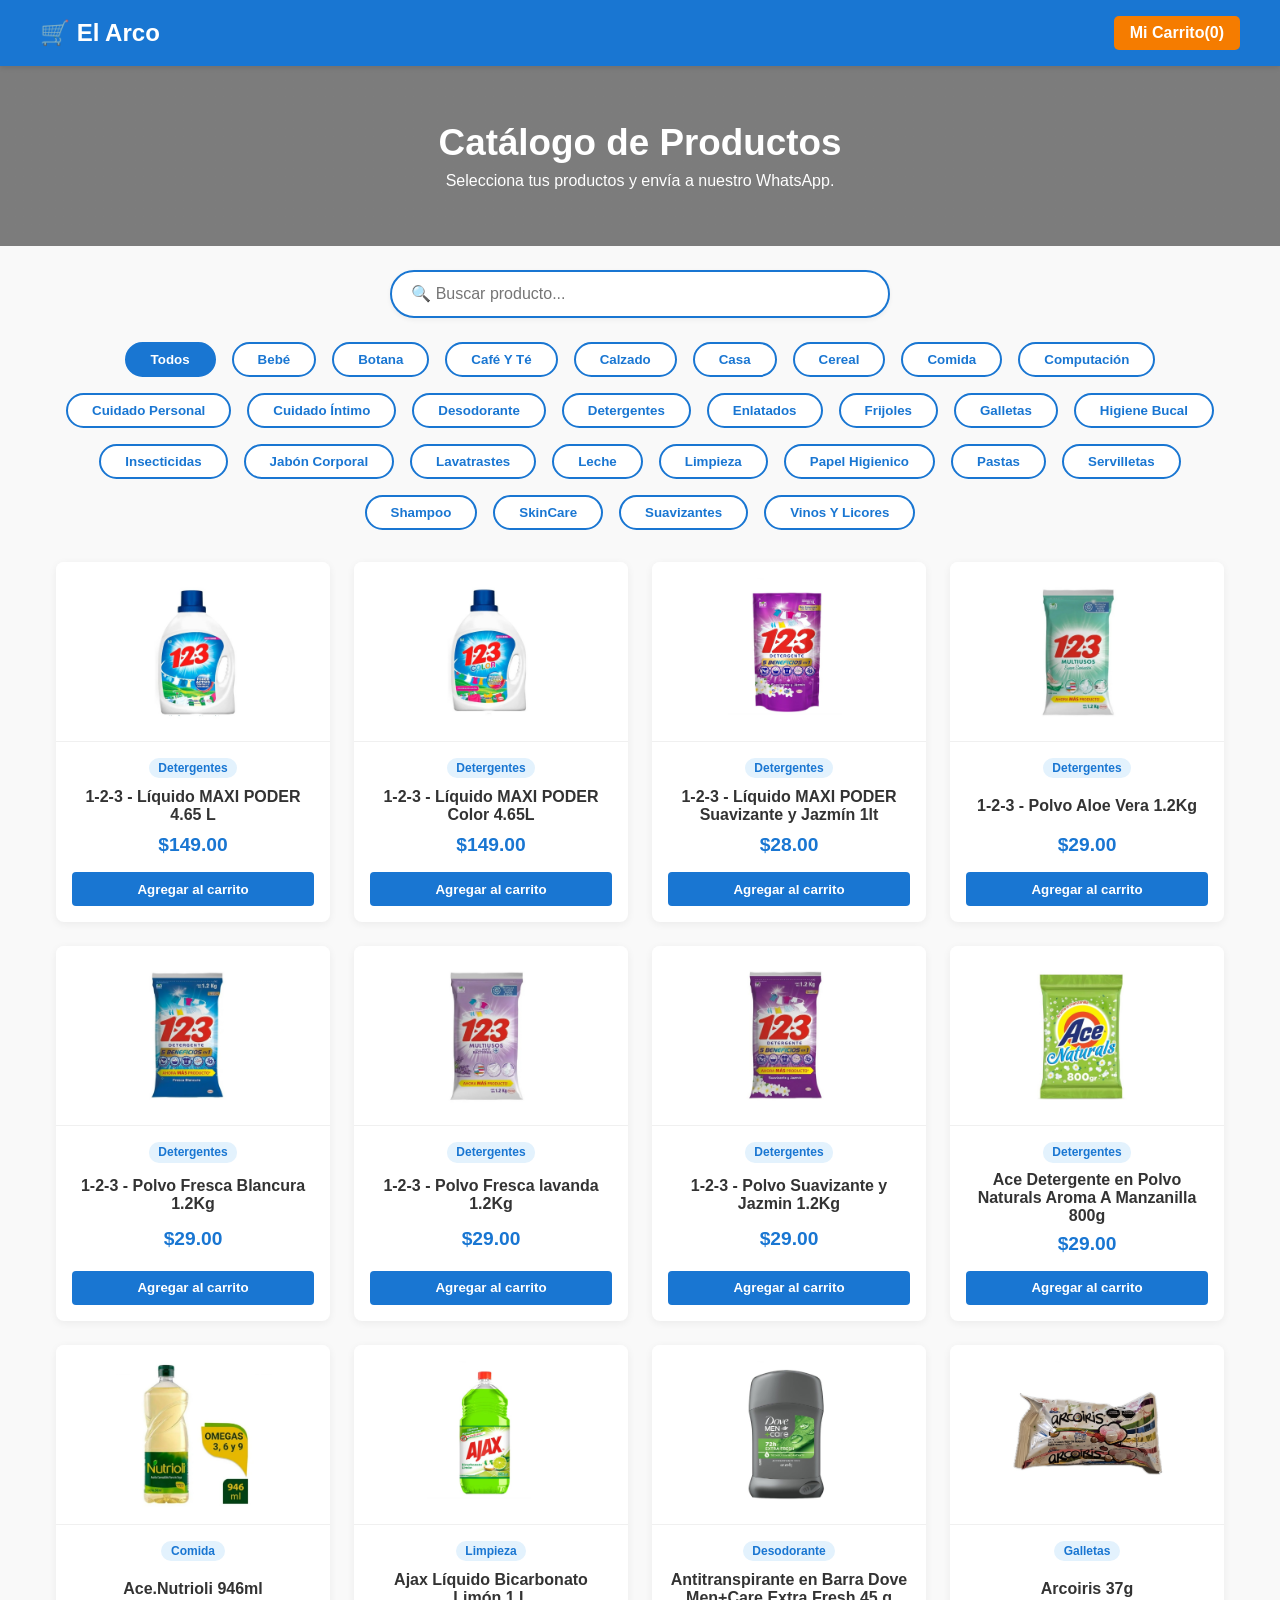
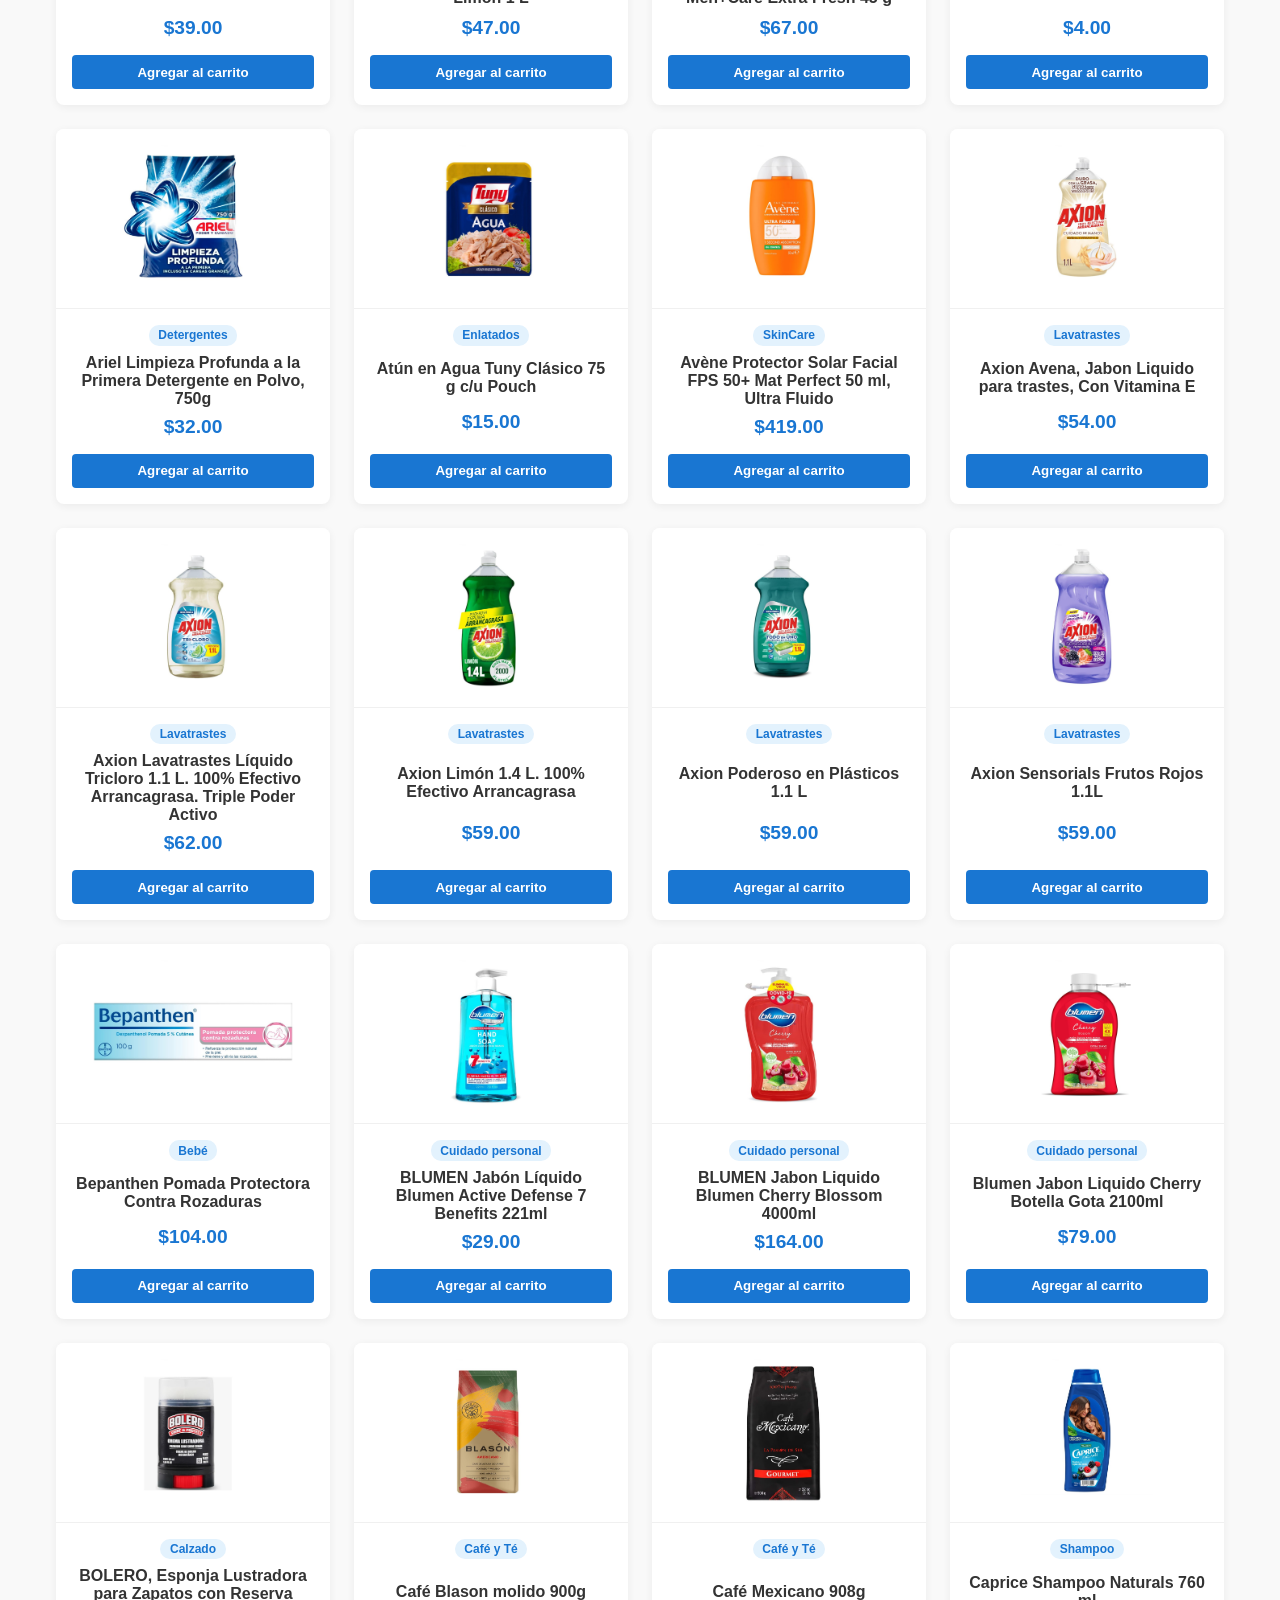
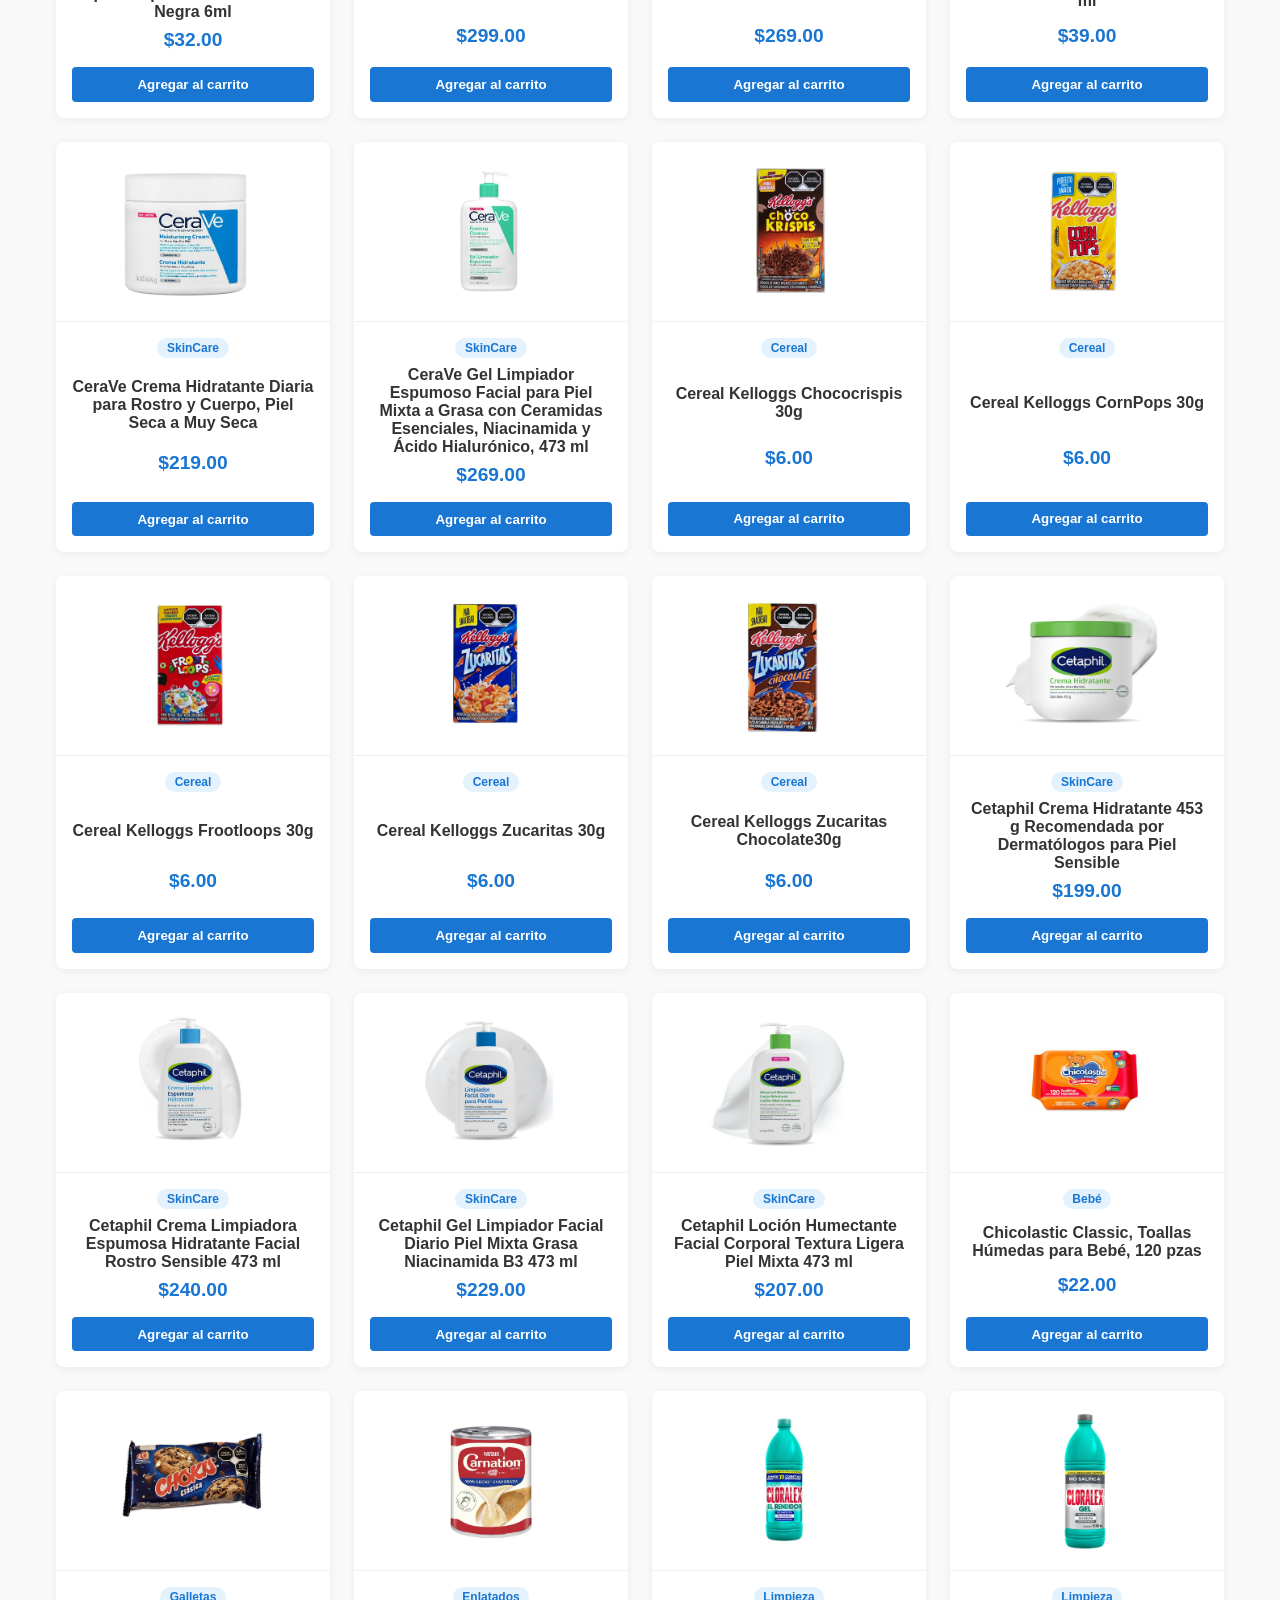
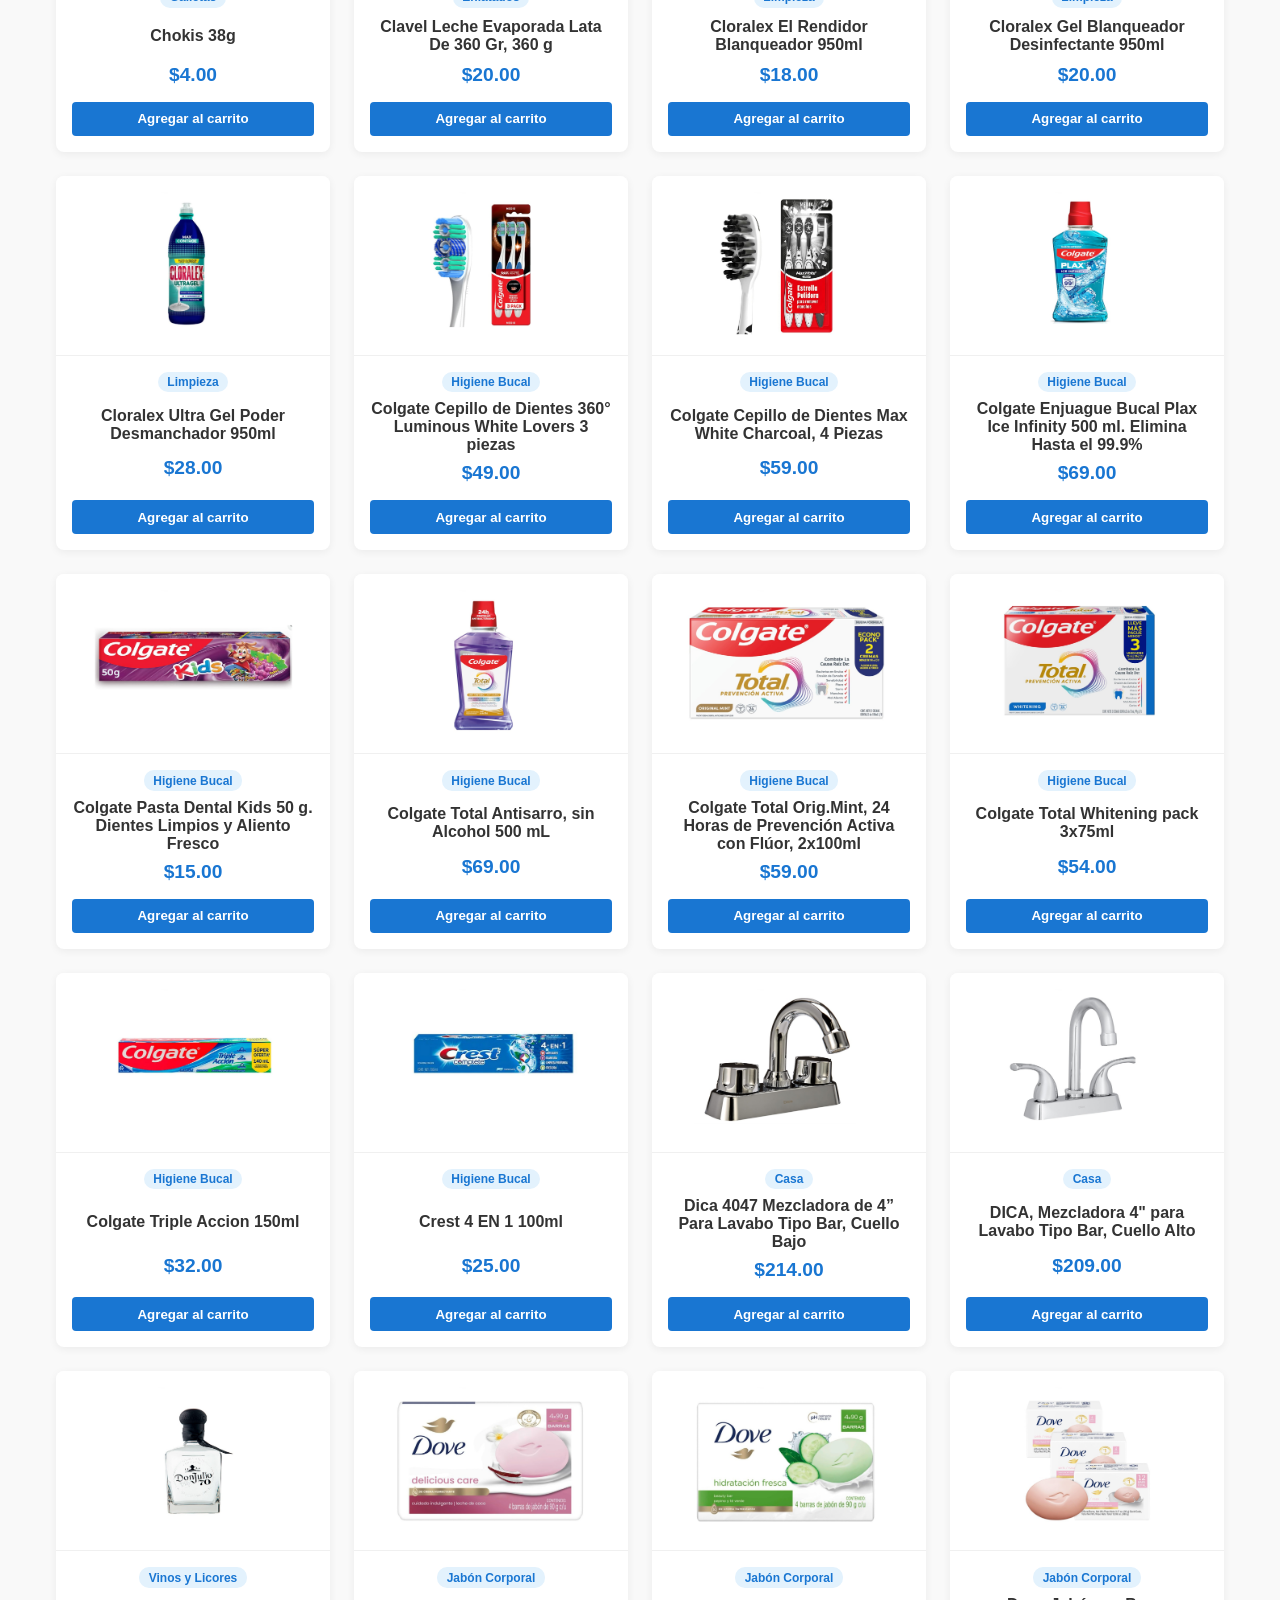
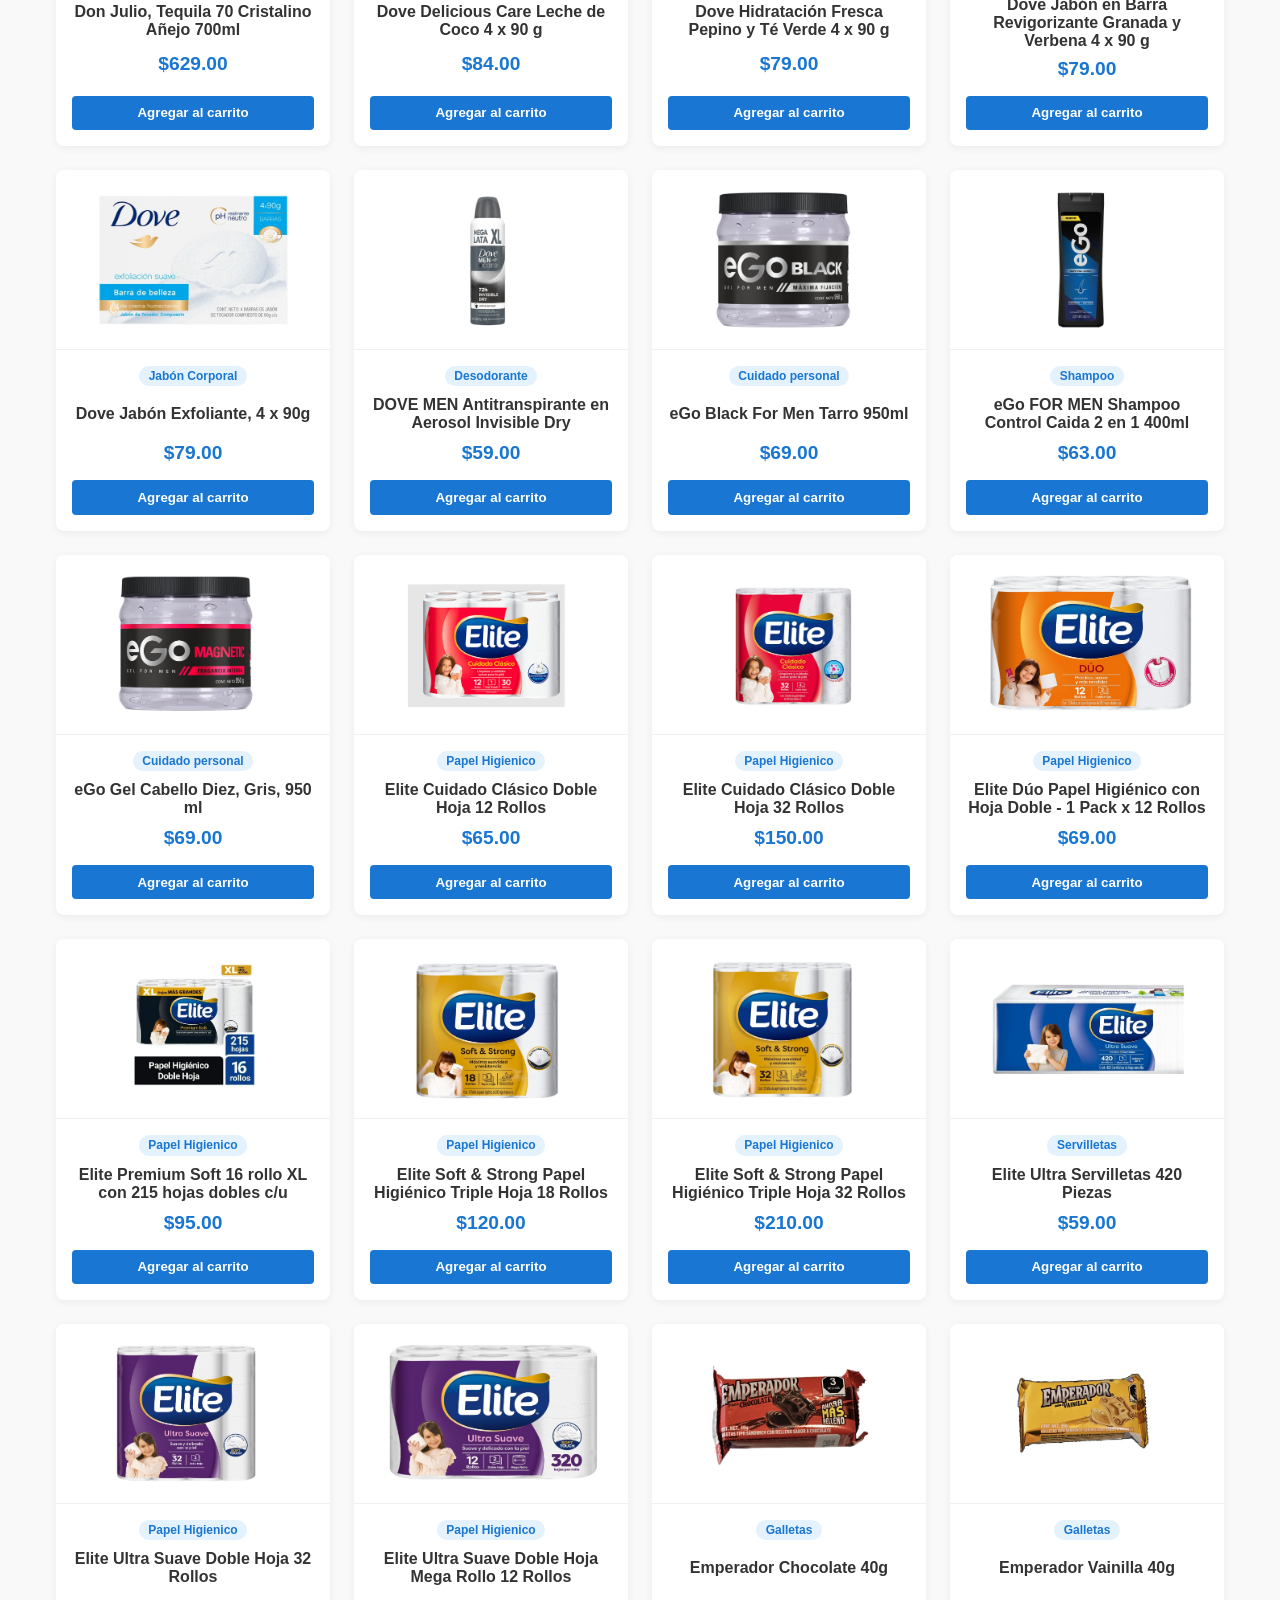
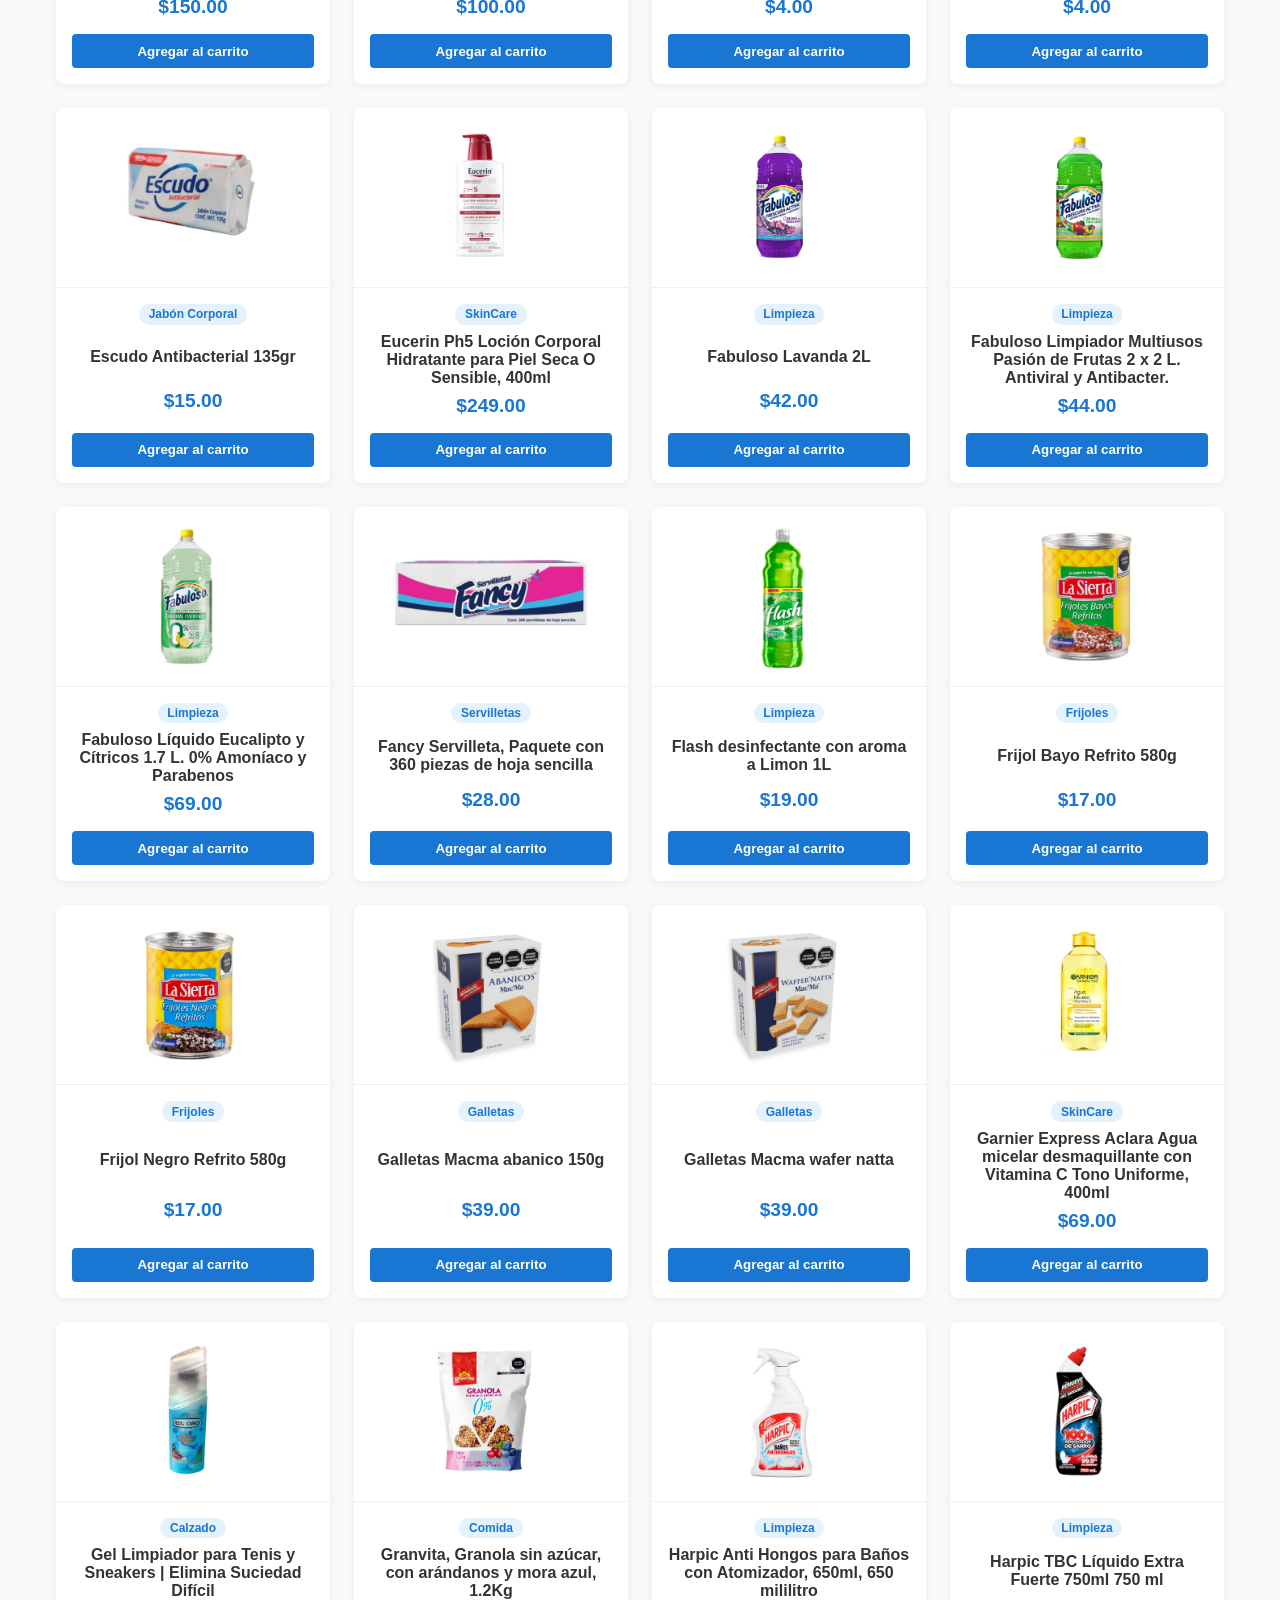
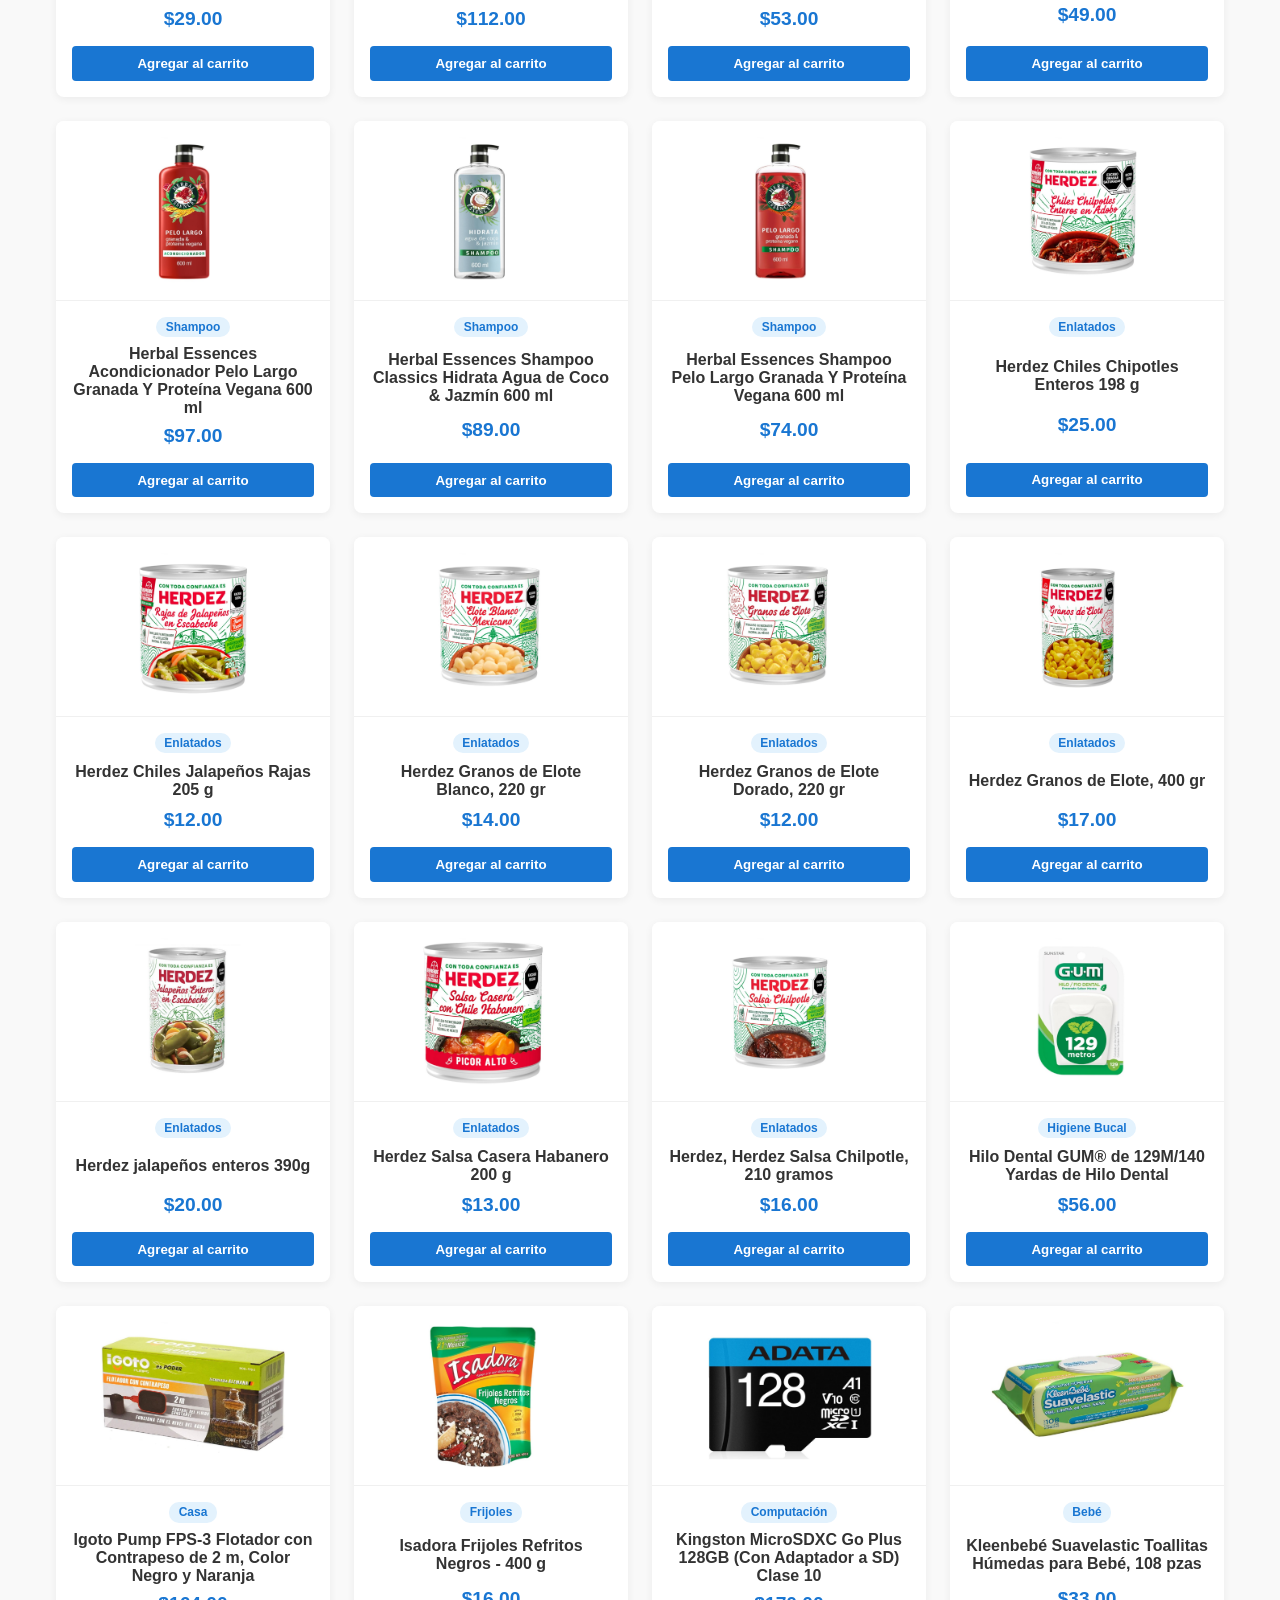
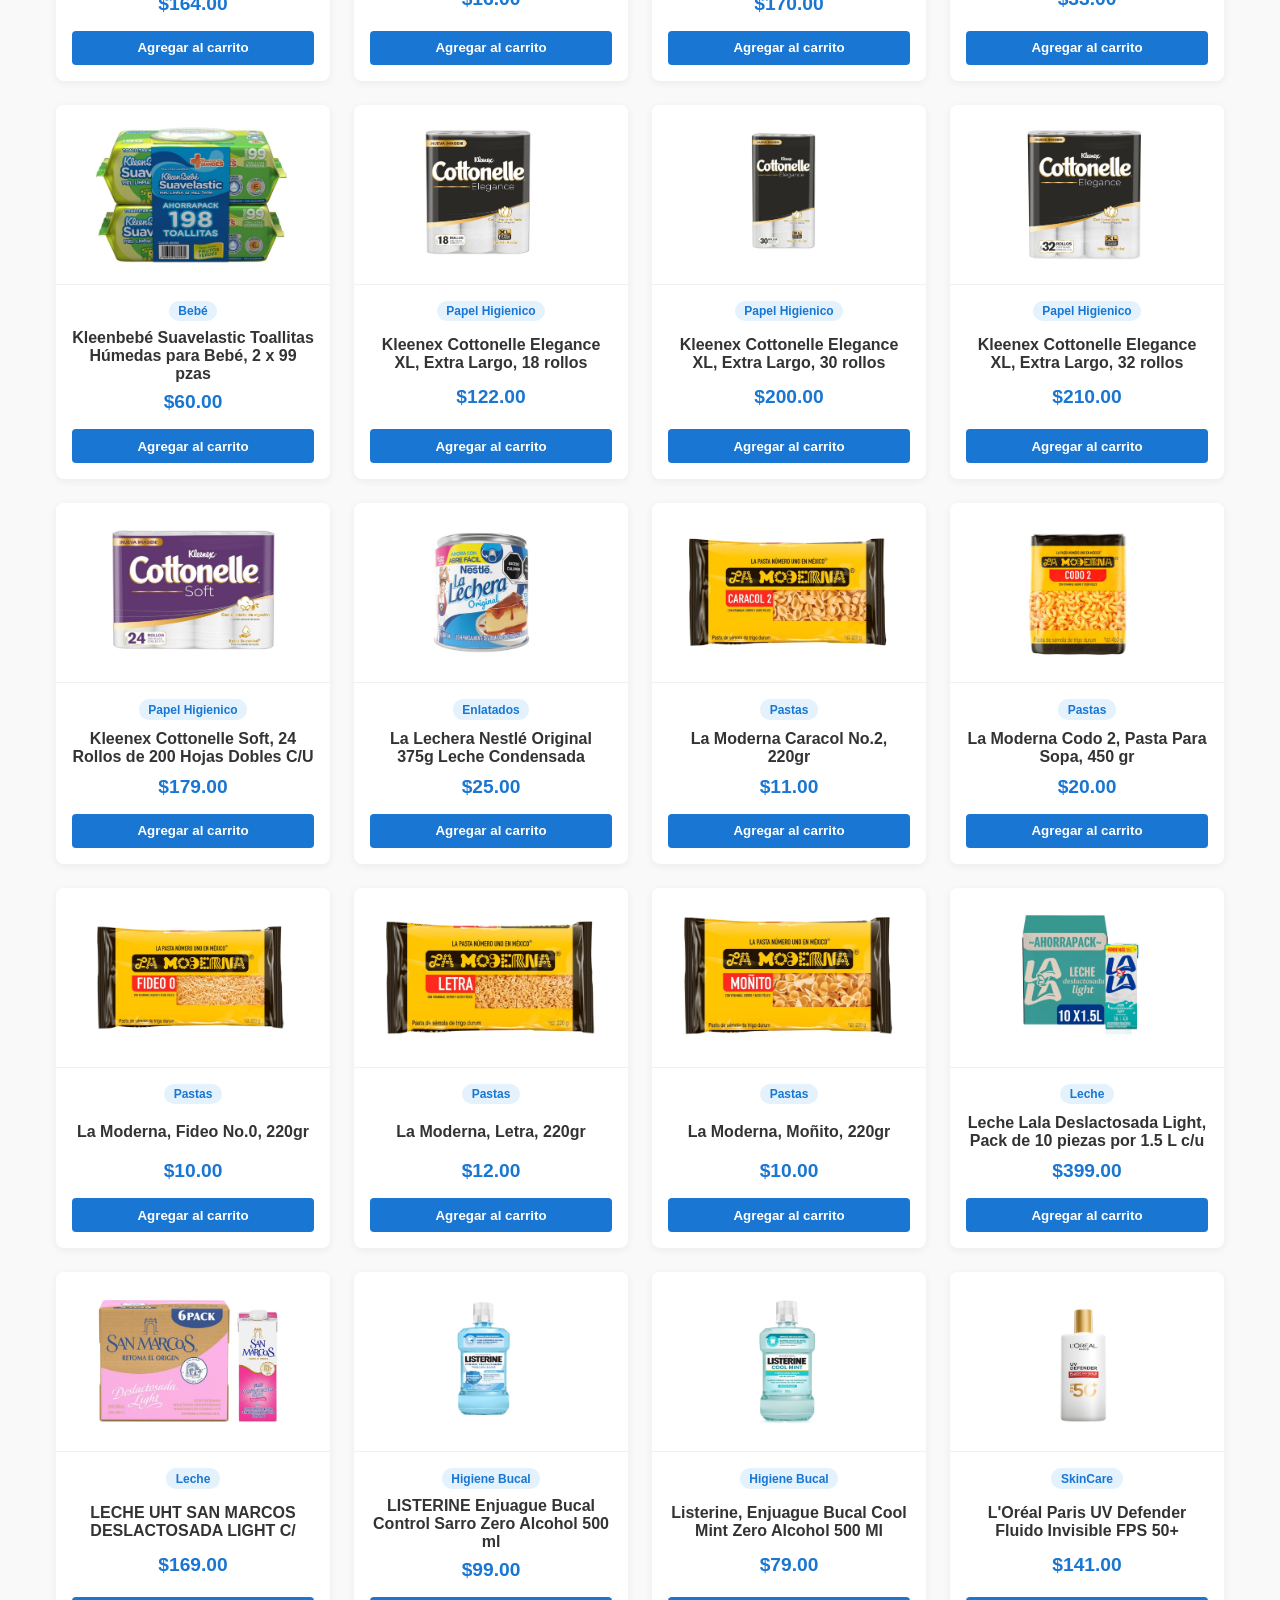
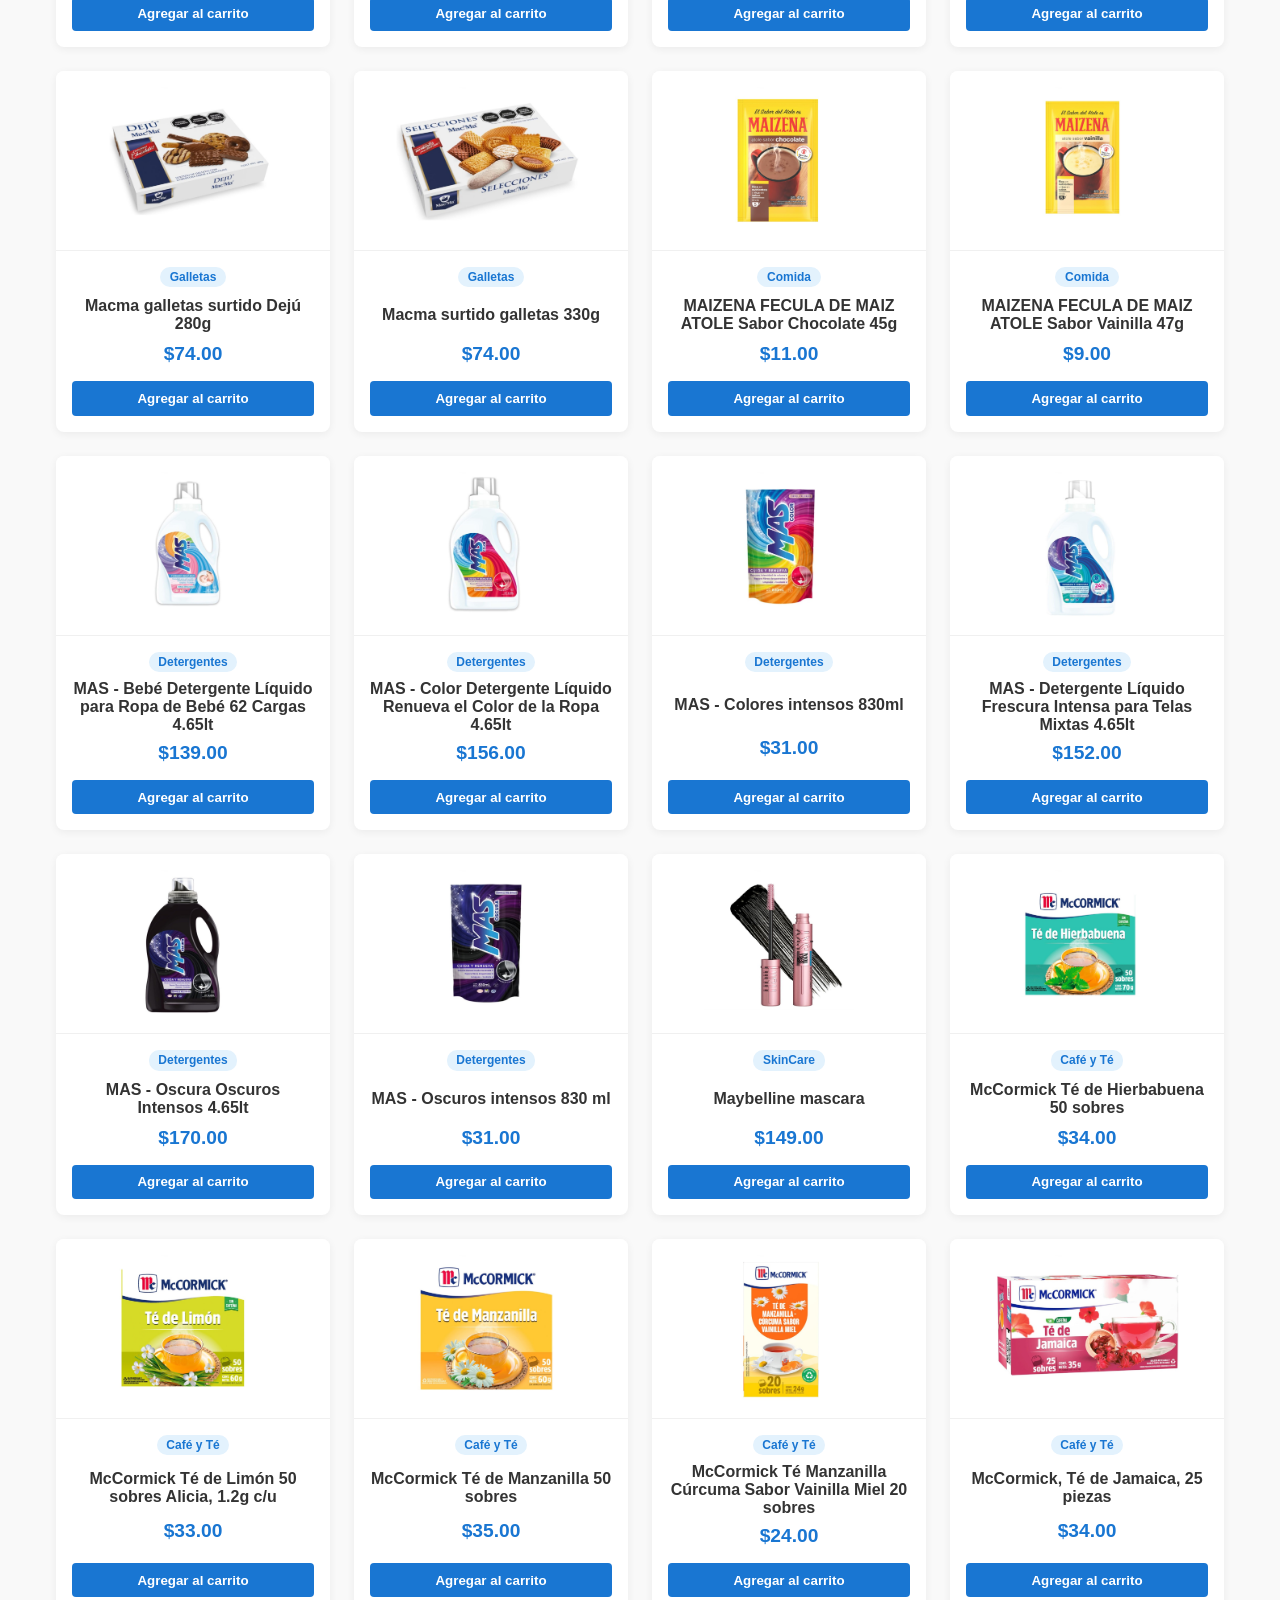
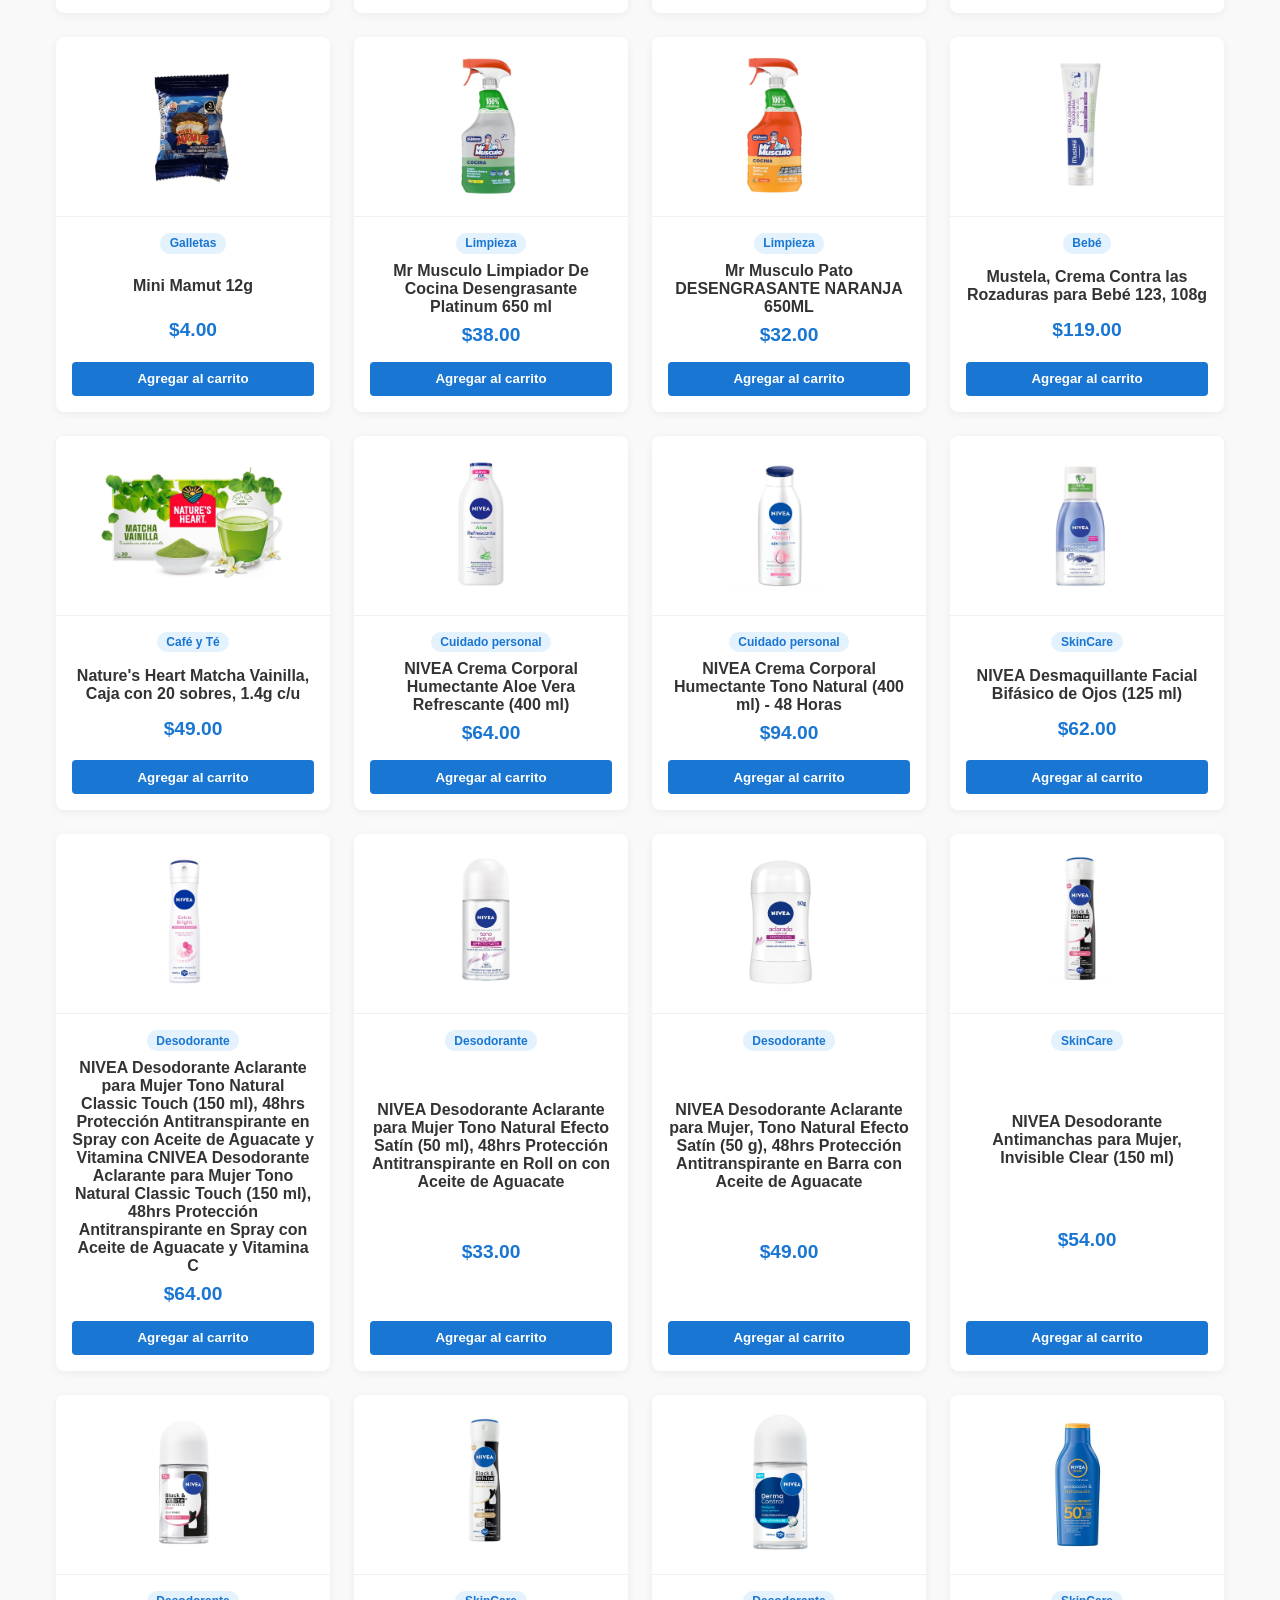
==== index.html @ 3cbf08ac "Update index.html" ====
<!DOCTYPE html>
<html lang="es">
<head>
<meta charset="UTF-8">
<meta name="viewport" content="width=device-width, initial-scale=1.0">
<title>Abarrotes - El Arco</title>
<!-- <link rel="stylesheet" href="/CSS/estilos.css"> -->
	
<style>
:root {
            --primary: #1976d2; /* Azul Medio */
            --primary-hover: #115293; 
            --secondary: #f57c00; /* Naranja */
            --dark: #333;
            --light: #f9f9f9;
        }

        * {
            box-sizing: border-box;
            margin: 0;
            padding: 0;
            font-family: 'Segoe UI', Tahoma, Geneva, Verdana, sans-serif;
        }

        body {
            background-color: var(--light);
            color: var(--dark);
        }

        /* Cabecera y Navegación */
        header {
            background-color: var(--primary);
            color: white;
            padding: 1rem 2rem;
            position: sticky;
            top: 0;
            z-index: 1000;
            box-shadow: 0 2px 5px rgba(0,0,0,0.1);
        }

        .header-container {
            display: flex;
            justify-content: space-between;
            align-items: center;
            max-width: 1200px;
            margin: 0 auto;
        }

        .logo h1 {
            font-size: 1.5rem;
        }

        .nav-controls {
            display: flex;
            align-items: center;
            gap: 1rem;
        }

        .cart-btn {
            background-color: var(--secondary);
            padding: 0.5rem 1rem;
            border-radius: 5px;
            cursor: pointer;
            font-weight: bold;
            transition: background 0.2s;
        }
        
        .cart-btn:hover {
            background-color: #e65100;
        }
	
		.clear-cart-btn {
            background-color: #dc3545; /* Rojo de advertencia */
            color: white;
            border: none;
            width: 100%;
            padding: 0.6rem;
            margin-top: 0.5rem;
            border-radius: 5px;
            cursor: pointer;
            font-size: 0.9rem;
            font-weight: bold;
            transition: background 0.2s;
        }

        .clear-cart-btn:hover {
            background-color: #bd2130;
        }

        /* Banner Principal */
        .hero {
            background: linear-gradient(rgba(0,0,0,0.5), rgba(0,0,0,0.5)), url('https://images.unsplash.com/photo-1542838132-92c53300491e?auto=format&fit=crop&w=1200&q=80') no-repeat center center/cover;
            height: 180px;
            display: flex;
            flex-direction: column;
            justify-content: center;
            align-items: center;
            color: white;
            text-align: center;
            padding: 0 1rem;
        }

        .hero h2 {
            font-size: 2.3rem;
            margin-bottom: 0.5rem;
        }

        /* Barra de búsqueda */
        .search-container {
            max-width: 1200px;
            margin: 1.5rem auto 0 auto;
            padding: 0 1rem;
        }

        .search-wrapper {
            position: relative;
            max-width: 500px;
            margin: 0 auto;
        }

        .search-input {
            width: 100%;
            padding: 0.8rem 1.2rem;
            border: 2px solid var(--primary);
            border-radius: 25px;
            font-size: 1rem;
            outline: none;
            box-shadow: 0 2px 5px rgba(0,0,0,0.05);
            transition: box-shadow 0.2s;
        }

        .search-input:focus {
            box-shadow: 0 3px 8px rgba(25, 118, 210, 0.2);
        }

        /* Categorías */
        .categories {
            display: flex;
            justify-content: center;
            gap: 1rem;
            padding: 1.5rem 1rem 2rem 1rem;
            flex-wrap: wrap;
            max-width: 1200px;
            margin: 0 auto;
        }

        .cat-btn {
            background: white;
            border: 2px solid var(--primary);
            color: var(--primary);
            padding: 0.5rem 1.5rem;
            border-radius: 20px;
            cursor: pointer;
            font-weight: 600;
            transition: 0.3s;
            text-transform: capitalize;
        }

        .cat-btn:hover, .cat-btn.active {
            background-color: var(--primary);
            color: white;
        }

        /* Contenedor de Productos */
        .products-section {
            max-width: 1200px;
            margin: 0 auto;
            padding: 0 1rem 3rem 1rem;
        }

        .products-grid {
            display: grid;
            grid-template-columns: repeat(auto-fill, minmax(220px, 1fr));
            gap: 1.5rem;
        }

        /* Tarjeta de Producto */
        .product-card {
            background: white;
            border-radius: 8px;
            overflow: hidden;
            box-shadow: 0 2px 8px rgba(0,0,0,0.06);
            display: flex;
            flex-direction: column;
            justify-content: space-between;
            position: relative;
            transition: transform 0.2s;
        }

        .product-card:hover {
            transform: translateY(-5px);
        }

        .product-img {
            width: 100%;
            height: 180px;
            object-fit: contain;
            background-color: #fff;
            padding: 1rem;
            border-bottom: 1px solid #f0f0f0;
            cursor: zoom-in; /* Indica visualmente que se puede ampliar */
        }

        .product-info {
            padding: 1rem;
            text-align: center;
            display: flex;
            flex-direction: column;
            flex-grow: 1;
            justify-content: space-between;
            gap: 0.5rem;
        }

        .product-title {
            font-size: 1rem;
            color: #333;
            min-height: 40px;
            display: flex;
            align-items: center;
            justify-content: center;
        }

        .product-badge {
            font-size: 0.75rem;
            background-color: #e3f2fd;
            color: var(--primary);
            padding: 0.2rem 0.6rem;
            border-radius: 10px;
            align-self: center;
            font-weight: 600;
        }

        .product-price {
            color: var(--primary);
            font-weight: bold;
            font-size: 1.2rem;
        }

        .add-to-cart {
            background-color: var(--primary);
            color: white;
            border: none;
            padding: 0.6rem;
            width: 100%;
            border-radius: 4px;
            cursor: pointer;
            font-weight: bold;
            transition: background 0.2s;
            margin-top: 0.5rem;
        }

        .add-to-cart:hover {
            background-color: var(--primary-hover);
        }

        /* Carrito Modal */
        .cart-modal {
            display: none; 
            position: fixed;
            top: 0;
            left: 0;
            width: 100%;
            height: 100%;
            background-color: rgba(0, 0, 0, 0.5);
            z-index: 2000;
            justify-content: center;
            align-items: center;
        }

        .cart-content {
            background-color: white;
            padding: 2rem;
            border-radius: 10px;
            width: 90%;
            max-width: 500px;
            max-height: 80vh;
            overflow-y: auto;
            position: relative;
        }

        .close-cart {
            position: absolute;
            top: 1rem;
            right: 1rem;
            font-size: 1.5rem;
            cursor: pointer;
        }

        .cart-title {
            margin-bottom: 1.5rem;
            border-bottom: 2px solid #eee;
            padding-bottom: 0.5rem;
            color: var(--primary);
        }

        .cart-item {
            display: flex;
            justify-content: space-between;
            align-items: center;
            margin-bottom: 1rem;
            padding-bottom: 1rem;
            border-bottom: 1px solid #eee;
        }

        .quantity-controls button {
            background-color: #eee;
            border: none;
            padding: 0.2rem 0.6rem;
            cursor: pointer;
            font-weight: bold;
            border-radius: 3px;
        }

        .quantity-controls span {
            margin: 0 0.5rem;
            font-weight: bold;
        }

        .cart-total-section {
            margin-top: 1.5rem;
            text-align: right;
            font-size: 1.2rem;
            font-weight: bold;
            border-top: 2px solid #eee;
            padding-top: 1rem;
        }

        .checkout-btn {
            background-color: var(--secondary);
            color: white;
            border: none;
            width: 100%;
            padding: 0.8rem;
            margin-top: 1rem;
            border-radius: 5px;
            cursor: pointer;
            font-size: 1rem;
            font-weight: bold;
        }

        .checkout-btn:hover {
            background-color: #e65100;
        }

        .empty-message {
            text-align: center;
            color: #888;
            margin: 2rem 0;
        }

        /* MODAL DE VISTA AMPLIADA DE IMAGEN */
        .image-lightbox {
            display: none;
            position: fixed;
            top: 0;
            left: 0;
            width: 100%;
            height: 100%;
            background-color: rgba(0, 0, 0, 0.85);
            z-index: 3000; /* Por encima de todo */
            justify-content: center;
            align-items: center;
            cursor: zoom-out;
        }

        .lightbox-content {
            max-width: 90%;
            max-height: 85vh;
            object-fit: contain;
            border-radius: 4px;
            box-shadow: 0 5px 25px rgba(0,0,0,0.5);
            background: white;
            padding: 0.5rem;
            animation: zoomInEffect 0.25s ease-out;
        }

        .close-lightbox {
            position: absolute;
            top: 1.5rem;
            right: 2rem;
            color: white;
            font-size: 2.5rem;
            cursor: pointer;
            user-select: none;
        }

        @keyframes zoomInEffect {
            from { transform: scale(0.8); opacity: 0; }
            to { transform: scale(1); opacity: 1; }
        }

        footer {
            background-color: #222;
            color: white;
            text-align: center;
            padding: 1.5rem;
            margin-top: 2rem;
        }
</style>
</head>

<body>
	<!-- Encabezado -->
	<header>
		<div class="header-container">
			<div class="logo">
				<h1>🛒 El Arco</h1>
			</div>
			<div class="nav-controls">
				<span class="cart-btn" id="cart-counter" onclick="abrirCarrito()">Mi
					Carrito(0)</span>
			</div>
		</div>
	</header>

	<!-- Banner promocional -->
	<section class="hero">
		<h2>Catálogo de Productos</h2>
		<p>Selecciona tus productos y envía a nuestro WhatsApp.</p>
	</section>

	<!-- Barra de Búsqueda Integrada -->
	<section class="search-container">
		<div class="search-wrapper">
			<input type="text" id="search-input"
				placeholder="🔍 Buscar producto..." oninput="buscarProducto()"
				class="search-input">
		</div>
	</section>

	<section class="categories" id="categories-container"></section>

	<!-- Cuadrícula de Productos -->
	<main class="products-section">
		<div class="products-grid" id="products-grid-container">
			<!-- Inyección por JS -->
		</div>
	</main>

        <div class="image-lightbox" id="imageLightbox" onclick="cerrarImagenAmpliada()">
        	<span class="close-lightbox">&times;</span>
        	<img class="lightbox-content" id="lightboxImg" src="" alt="Vista ampliada">
        </div>	

	<!-- Carrito Flotante -->
	<div class="cart-modal" id="cartModal">
		<div class="cart-content">
			<span class="close-cart" onclick="cerrarCarrito()">&times;</span>
			<h2 class="cart-title">Tu Carrito de Compras</h2>
			<div id="cart-items-container"></div>

			<div class="cart-total-section">
				Total: $<span id="cart-total-price">0.00</span>
			</div>

			<button class="checkout-btn" onclick="procesarCompra()">Proceder al Envío del pedido (WhatsApp)</button>
			<button class="clear-cart-btn" onclick="botonVaciarCarrito()">🗑️ Vaciar Carrito</button>
		</div>
	</div>

	<footer>
		<p>&copy; 2025 Abarrotes El Arco. Todos los derechos reservados.</p>
	</footer>

	<script type="text/javascript">
	
        let categoriaActual = "Todos";
        let textoBusqueda = "";
		let productosInventario = [];
        let carrito = [];
       
     // Carga los datos de forma asíncrona desde el archivo JSON externo o LocalStorage
        async function inicializarCatalogo() {
            try {
                const datosLocales = localStorage.getItem('inventario_tienda');
                
                if (datosLocales) {
                    productosInventario = JSON.parse(datosLocales);
                } else {
                    const respuesta = await fetch('productos.json');
                    if (!respuesta.ok) throw new Error('No se pudo leer el archivo productos.json');
                    productosInventario = await respuesta.json();
                }
                
                generarCategoriasDinamicas();
                cargarProductos("Todos");
            } catch (error) {
                console.error("Error al cargar el catálogo:", error);
                document.getElementById('products-grid-container').innerHTML = `
                    <p style="grid-column: 1/-1; text-align: center; padding: 2rem; color: red; font-weight: bold;">
                        Error al cargar los productos. Asegúrate de que el archivo productos.json exista y de ejecutar la página desde un entorno de servidor web local.
                    </p>
                `;
            }
        }        

        function generarCategoriasDinamicas() {
            const container = document.getElementById('categories-container');
            if (!container) return;

            // Extraemos todos los departamentos eliminando duplicados mediante un 'Set'
            const departamentosUnicos = [...new Set(productosInventario.map(p => p.departamento))];
            
            // Filtramos valores vacíos por si acaso
            const departamentosFiltrados = departamentosUnicos.filter(dept => dept && dept.trim() !== "");

            // Ordenamos alfabéticamente para que se vea estético
            departamentosFiltrados.sort();

            // Insertamos siempre el botón de "Todos" al principio
            let HTMLBotones = `<button class="cat-btn active" onclick="filtrarCategoria('Todos', this)">Todos</button>`;

            // Creamos un botón para cada departamento encontrado
            departamentosFiltrados.forEach(dept => {
                HTMLBotones += `<button class="cat-btn" onclick="filtrarCategoria('${dept}', this)">${dept}</button>`;
            });

            container.innerHTML = HTMLBotones;
        }

        function buscarProducto() {
            const input = document.getElementById('search-input');
            textoBusqueda = input.value.toLowerCase().trim();
            cargarProductos(categoriaActual);
        }

        function cargarProductos(categoriaSeleccionada = "Todos") {
           
            categoriaActual = categoriaSeleccionada;
            const grid = document.getElementById('products-grid-container');
            if(!grid) return;
            grid.innerHTML = ""; 

            let productosFiltrados = categoriaSeleccionada === "Todos" 
                ? productosInventario 
                : productosInventario.filter(p => p.departamento === categoriaSeleccionada);

            if (textoBusqueda !== "") {
                productosFiltrados = productosFiltrados.filter(p => 
                    p.descripcion.toLowerCase().includes(textoBusqueda)
                );
            }

            if (productosFiltrados.length === 0) {
                grid.innerHTML = `
                    <div style="grid-column: 1/-1; text-align: center; color: #888; padding: 3rem 1rem;">
                        <p style="font-size: 1.2rem; font-weight: 500;">No encontramos productos que coincidan con tu búsqueda.</p>
                    </div>
                `;
                return;
            }

            productosFiltrados.forEach((prod) => {
                const urlImagen = prod.imagen || 'https://via.placeholder.com/300x180?text=Sin+Foto';
                grid.innerHTML += `
                    <div class="product-card">
                        <img src="${urlImagen}" alt="${prod.descripcion}" class="product-img" onclick="abrirImagenAmpliada(this.src)" onerror="this.src='https://via.placeholder.com/300x180?text=Sin+Foto'">
                        
                        <div class="product-info">
                            <span class="product-badge">${prod.departamento}</span>
                            <h3 class="product-title">${prod.descripcion}</h3>
                            <p class="product-price">$${Number(prod.precio).toFixed(2)}</p>
                            <button class="add-to-cart" onclick="agregarAlCarrito('${prod.descripcion}', ${prod.precio})">Agregar al carrito</button>
                        </div>
                    </div>
                `;
            });
        }
        
        function abrirImagenAmpliada(srcSrc) {
            const lightbox = document.getElementById('imageLightbox');
            const lightboxImg = document.getElementById('lightboxImg');
            lightboxImg.src = srcSrc;
            lightbox.style.display = 'flex';
        }

        function cerrarImagenAmpliada() {
            document.getElementById('imageLightbox').style.display = 'none';
        }
        
        // --- SISTEMA DEL CARRITO DE COMPRAS ---
        function filtrarCategoria(categoria, boton) {
            const botones = document.querySelectorAll('.cat-btn');
            botones.forEach(btn => btn.classList.remove('active'));
            boton.classList.add('active');
            cargarProductos(categoria);
        }

        function agregarAlCarrito(nombre, precio) {
            const productoExistente = carrito.find(item => item.nombre === nombre);
            if (productoExistente) { productoExistente.cantidad++; } 
            else { carrito.push({ nombre: nombre, precio: precio, cantidad: 1 }); }
            actualizarInterfaz();
        }

        function cambiarCantidad(nombre, cambio) {
            const producto = carrito.find(item => item.nombre === nombre);
            if (producto) {
                producto.cantidad += cambio;
                if (producto.cantidad <= 0) {
                    carrito = carrito.filter(item => item.nombre !== nombre);
                }
            }
            actualizarInterfaz();
        }

        function actualizarInterfaz() {
            const totalItems = carrito.reduce((acumulador, item) => acumulador + item.cantidad, 0);
            document.getElementById('cart-counter').innerText = `Mi Carrito (${totalItems})`;

            const container = document.getElementById('cart-items-container');
            container.innerHTML = ""; 

            if (carrito.length === 0) {
                container.innerHTML = '<p class="empty-message">Tu carrito está vacío.</p>';
            } else {
                carrito.forEach(item => {
                    container.innerHTML += `
                        <div class="cart-item">
                            <div class="item-details">
                                <h4>${item.nombre}</h4>
                                <p>$${item.precio.toFixed(2)} c/u - Total: $${(item.precio * item.cantidad).toFixed(2)}</p>
                            </div>
                            <div class="quantity-controls">
                                <button onclick="cambiarCantidad('${item.nombre}', -1)">-</button>
                                <span>${item.cantidad}</span>
                                <button onclick="cambiarCantidad('${item.nombre}', 1)">+</button>
                            </div>
                        </div>
                    `;
                });
            }

            const granTotal = carrito.reduce((acumulador, item) => acumulador + (item.precio * item.cantidad), 0);
            document.getElementById('cart-total-price').innerText = granTotal.toFixed(2);
        }

        function abrirCarrito() { document.getElementById('cartModal').style.display = 'flex'; }
        function cerrarCarrito() { document.getElementById('cartModal').style.display = 'none'; }

        function procesarCompra() {
            if (carrito.length === 0) return;
            const numeroTelefono = "528148226556"; // Reemplaza por tu WhatsApp real
            let mensaje = "🛒 *NUEVO PEDIDO - ABARROTES EL ARCO*\n\n";

            carrito.forEach(item => {
                mensaje += `• *${item.nombre}*\n  Cantidad: ${item.cantidad} x $${item.precio.toFixed(2)} = *$${(item.precio * item.cantidad).toFixed(2)}*\n\n`;
            });

            const granTotal = carrito.reduce((acumulador, item) => acumulador + (item.precio * item.cantidad), 0);
            mensaje += `--------------------------------------\n💰 *TOTAL A PAGAR: $${granTotal.toFixed(2)}*`;

            window.open(`https://wa.me/${numeroTelefono}?text=${encodeURIComponent(mensaje)}`, '_blank');

            // === AGREGADO PARA VACIAR EL CARRITO ===
            carrito = [];               // Vacía la lista de productos seleccionados
            actualizarInterfaz();       // Reinicia el contador de la cabecera y limpia el modal
            cerrarCarrito();            // Cierra el modal automáticamente (Opcional, si prefieres dejarlo abierto quita esta línea)

            // === MENSAJE POPUP DE CONFIRMACIÓN ===
            alert("¡Pedido enviado! Hemos transferido tu carrito a WhatsApp para finalizar tu compra.");

        }

	function botonVaciarCarrito() {
            // Verifica si hay algo que vaciar
            if (carrito.length === 0) return;
            
            // Pide confirmación al usuario
            if (confirm("¿Estás seguro de que deseas eliminar todos los productos de tu carrito?")) {
                carrito = [];          // Vacía el arreglo
                actualizarInterfaz();  // Reinicia los contadores visuales
                cerrarCarrito();       // Opcional: Cierra el modal automáticamente

		restablecerCategoriaTodos();

                alert("El carrito ha sido vaciado.");
            }
        }

	function restablecerCategoriaTodos() {
    		// 1. Buscamos todos los botones de categoría
   		const botones = document.querySelectorAll('.cat-btn');
    
    		botones.forEach(btn => {
        	// 2. Le quitamos la iluminación a todos
        	btn.classList.remove('active');
        
        	// 3. Iluminamos únicamente el que se llama "Todos"
        	if (btn.textContent.trim().toLowerCase() === 'todos') {
           	btn.classList.add('active');
        	}
    		});

    		// 4. Cargamos los productos correspondientes
    		cargarProductos("Todos");
		}


     // Evento que inicia la carga de manera estructurada una vez listo el DOM
        document.addEventListener("DOMContentLoaded", () => {
            inicializarCatalogo();
        });        
    </script>
</body>
	
</html>
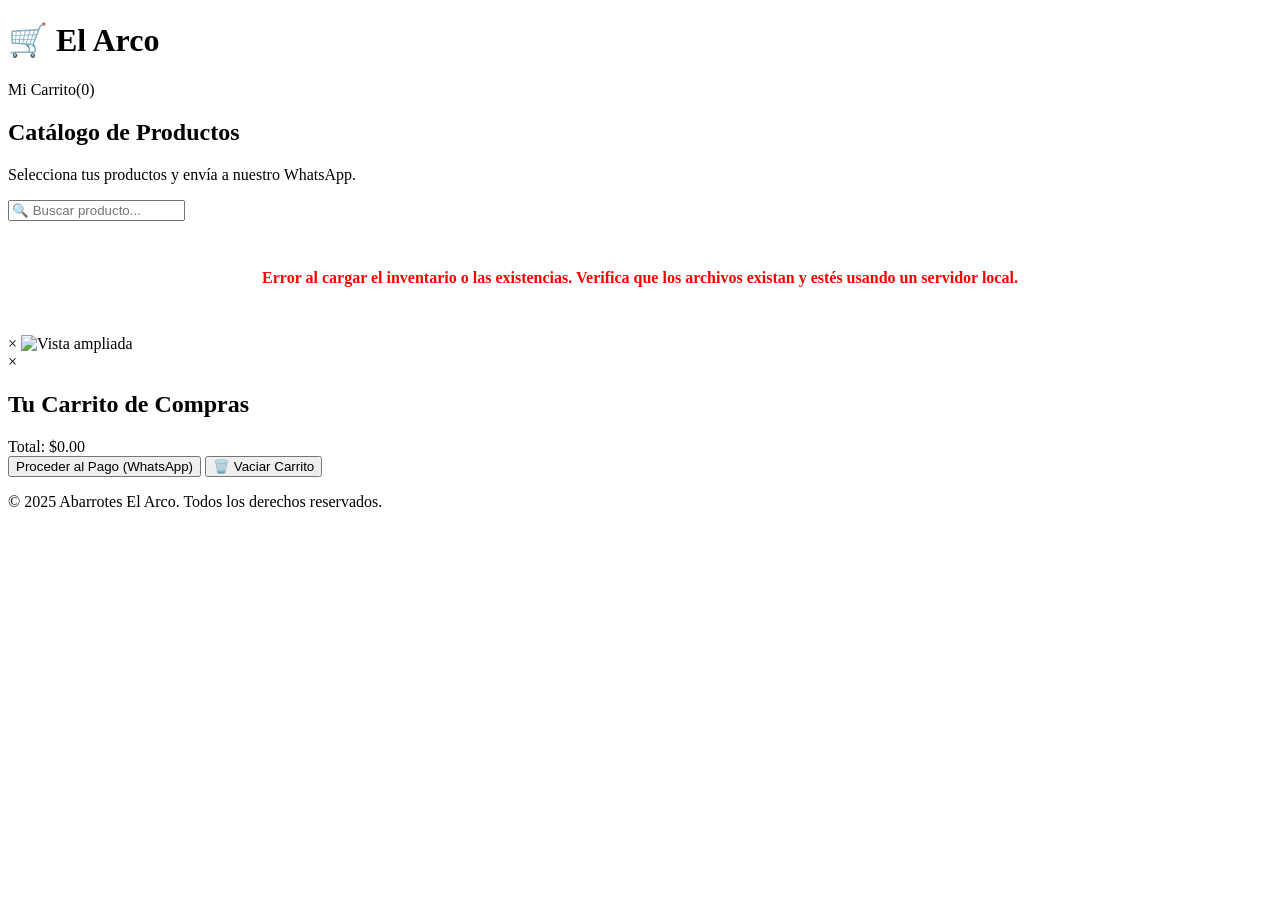
==== commit 159e0b13: "Update index.html" ====
--- a/index.html
+++ b/index.html
@@ -4,399 +4,8 @@
 <meta charset="UTF-8">
 <meta name="viewport" content="width=device-width, initial-scale=1.0">
 <title>Abarrotes - El Arco</title>
-<!-- <link rel="stylesheet" href="/CSS/estilos.css"> -->
-	
-<style>
-:root {
-            --primary: #1976d2; /* Azul Medio */
-            --primary-hover: #115293; 
-            --secondary: #f57c00; /* Naranja */
-            --dark: #333;
-            --light: #f9f9f9;
-        }
-
-        * {
-            box-sizing: border-box;
-            margin: 0;
-            padding: 0;
-            font-family: 'Segoe UI', Tahoma, Geneva, Verdana, sans-serif;
-        }
-
-        body {
-            background-color: var(--light);
-            color: var(--dark);
-        }
-
-        /* Cabecera y Navegación */
-        header {
-            background-color: var(--primary);
-            color: white;
-            padding: 1rem 2rem;
-            position: sticky;
-            top: 0;
-            z-index: 1000;
-            box-shadow: 0 2px 5px rgba(0,0,0,0.1);
-        }
-
-        .header-container {
-            display: flex;
-            justify-content: space-between;
-            align-items: center;
-            max-width: 1200px;
-            margin: 0 auto;
-        }
-
-        .logo h1 {
-            font-size: 1.5rem;
-        }
-
-        .nav-controls {
-            display: flex;
-            align-items: center;
-            gap: 1rem;
-        }
-
-        .cart-btn {
-            background-color: var(--secondary);
-            padding: 0.5rem 1rem;
-            border-radius: 5px;
-            cursor: pointer;
-            font-weight: bold;
-            transition: background 0.2s;
-        }
-        
-        .cart-btn:hover {
-            background-color: #e65100;
-        }
-	
-		.clear-cart-btn {
-            background-color: #dc3545; /* Rojo de advertencia */
-            color: white;
-            border: none;
-            width: 100%;
-            padding: 0.6rem;
-            margin-top: 0.5rem;
-            border-radius: 5px;
-            cursor: pointer;
-            font-size: 0.9rem;
-            font-weight: bold;
-            transition: background 0.2s;
-        }
-
-        .clear-cart-btn:hover {
-            background-color: #bd2130;
-        }
-
-        /* Banner Principal */
-        .hero {
-            background: linear-gradient(rgba(0,0,0,0.5), rgba(0,0,0,0.5)), url('https://images.unsplash.com/photo-1542838132-92c53300491e?auto=format&fit=crop&w=1200&q=80') no-repeat center center/cover;
-            height: 180px;
-            display: flex;
-            flex-direction: column;
-            justify-content: center;
-            align-items: center;
-            color: white;
-            text-align: center;
-            padding: 0 1rem;
-        }
-
-        .hero h2 {
-            font-size: 2.3rem;
-            margin-bottom: 0.5rem;
-        }
-
-        /* Barra de búsqueda */
-        .search-container {
-            max-width: 1200px;
-            margin: 1.5rem auto 0 auto;
-            padding: 0 1rem;
-        }
-
-        .search-wrapper {
-            position: relative;
-            max-width: 500px;
-            margin: 0 auto;
-        }
-
-        .search-input {
-            width: 100%;
-            padding: 0.8rem 1.2rem;
-            border: 2px solid var(--primary);
-            border-radius: 25px;
-            font-size: 1rem;
-            outline: none;
-            box-shadow: 0 2px 5px rgba(0,0,0,0.05);
-            transition: box-shadow 0.2s;
-        }
-
-        .search-input:focus {
-            box-shadow: 0 3px 8px rgba(25, 118, 210, 0.2);
-        }
-
-        /* Categorías */
-        .categories {
-            display: flex;
-            justify-content: center;
-            gap: 1rem;
-            padding: 1.5rem 1rem 2rem 1rem;
-            flex-wrap: wrap;
-            max-width: 1200px;
-            margin: 0 auto;
-        }
-
-        .cat-btn {
-            background: white;
-            border: 2px solid var(--primary);
-            color: var(--primary);
-            padding: 0.5rem 1.5rem;
-            border-radius: 20px;
-            cursor: pointer;
-            font-weight: 600;
-            transition: 0.3s;
-            text-transform: capitalize;
-        }
-
-        .cat-btn:hover, .cat-btn.active {
-            background-color: var(--primary);
-            color: white;
-        }
-
-        /* Contenedor de Productos */
-        .products-section {
-            max-width: 1200px;
-            margin: 0 auto;
-            padding: 0 1rem 3rem 1rem;
-        }
-
-        .products-grid {
-            display: grid;
-            grid-template-columns: repeat(auto-fill, minmax(220px, 1fr));
-            gap: 1.5rem;
-        }
-
-        /* Tarjeta de Producto */
-        .product-card {
-            background: white;
-            border-radius: 8px;
-            overflow: hidden;
-            box-shadow: 0 2px 8px rgba(0,0,0,0.06);
-            display: flex;
-            flex-direction: column;
-            justify-content: space-between;
-            position: relative;
-            transition: transform 0.2s;
-        }
-
-        .product-card:hover {
-            transform: translateY(-5px);
-        }
-
-        .product-img {
-            width: 100%;
-            height: 180px;
-            object-fit: contain;
-            background-color: #fff;
-            padding: 1rem;
-            border-bottom: 1px solid #f0f0f0;
-            cursor: zoom-in; /* Indica visualmente que se puede ampliar */
-        }
-
-        .product-info {
-            padding: 1rem;
-            text-align: center;
-            display: flex;
-            flex-direction: column;
-            flex-grow: 1;
-            justify-content: space-between;
-            gap: 0.5rem;
-        }
-
-        .product-title {
-            font-size: 1rem;
-            color: #333;
-            min-height: 40px;
-            display: flex;
-            align-items: center;
-            justify-content: center;
-        }
-
-        .product-badge {
-            font-size: 0.75rem;
-            background-color: #e3f2fd;
-            color: var(--primary);
-            padding: 0.2rem 0.6rem;
-            border-radius: 10px;
-            align-self: center;
-            font-weight: 600;
-        }
-
-        .product-price {
-            color: var(--primary);
-            font-weight: bold;
-            font-size: 1.2rem;
-        }
-
-        .add-to-cart {
-            background-color: var(--primary);
-            color: white;
-            border: none;
-            padding: 0.6rem;
-            width: 100%;
-            border-radius: 4px;
-            cursor: pointer;
-            font-weight: bold;
-            transition: background 0.2s;
-            margin-top: 0.5rem;
-        }
-
-        .add-to-cart:hover {
-            background-color: var(--primary-hover);
-        }
-
-        /* Carrito Modal */
-        .cart-modal {
-            display: none; 
-            position: fixed;
-            top: 0;
-            left: 0;
-            width: 100%;
-            height: 100%;
-            background-color: rgba(0, 0, 0, 0.5);
-            z-index: 2000;
-            justify-content: center;
-            align-items: center;
-        }
-
-        .cart-content {
-            background-color: white;
-            padding: 2rem;
-            border-radius: 10px;
-            width: 90%;
-            max-width: 500px;
-            max-height: 80vh;
-            overflow-y: auto;
-            position: relative;
-        }
-
-        .close-cart {
-            position: absolute;
-            top: 1rem;
-            right: 1rem;
-            font-size: 1.5rem;
-            cursor: pointer;
-        }
-
-        .cart-title {
-            margin-bottom: 1.5rem;
-            border-bottom: 2px solid #eee;
-            padding-bottom: 0.5rem;
-            color: var(--primary);
-        }
-
-        .cart-item {
-            display: flex;
-            justify-content: space-between;
-            align-items: center;
-            margin-bottom: 1rem;
-            padding-bottom: 1rem;
-            border-bottom: 1px solid #eee;
-        }
-
-        .quantity-controls button {
-            background-color: #eee;
-            border: none;
-            padding: 0.2rem 0.6rem;
-            cursor: pointer;
-            font-weight: bold;
-            border-radius: 3px;
-        }
-
-        .quantity-controls span {
-            margin: 0 0.5rem;
-            font-weight: bold;
-        }
-
-        .cart-total-section {
-            margin-top: 1.5rem;
-            text-align: right;
-            font-size: 1.2rem;
-            font-weight: bold;
-            border-top: 2px solid #eee;
-            padding-top: 1rem;
-        }
-
-        .checkout-btn {
-            background-color: var(--secondary);
-            color: white;
-            border: none;
-            width: 100%;
-            padding: 0.8rem;
-            margin-top: 1rem;
-            border-radius: 5px;
-            cursor: pointer;
-            font-size: 1rem;
-            font-weight: bold;
-        }
-
-        .checkout-btn:hover {
-            background-color: #e65100;
-        }
-
-        .empty-message {
-            text-align: center;
-            color: #888;
-            margin: 2rem 0;
-        }
-
-        /* MODAL DE VISTA AMPLIADA DE IMAGEN */
-        .image-lightbox {
-            display: none;
-            position: fixed;
-            top: 0;
-            left: 0;
-            width: 100%;
-            height: 100%;
-            background-color: rgba(0, 0, 0, 0.85);
-            z-index: 3000; /* Por encima de todo */
-            justify-content: center;
-            align-items: center;
-            cursor: zoom-out;
-        }
-
-        .lightbox-content {
-            max-width: 90%;
-            max-height: 85vh;
-            object-fit: contain;
-            border-radius: 4px;
-            box-shadow: 0 5px 25px rgba(0,0,0,0.5);
-            background: white;
-            padding: 0.5rem;
-            animation: zoomInEffect 0.25s ease-out;
-        }
-
-        .close-lightbox {
-            position: absolute;
-            top: 1.5rem;
-            right: 2rem;
-            color: white;
-            font-size: 2.5rem;
-            cursor: pointer;
-            user-select: none;
-        }
-
-        @keyframes zoomInEffect {
-            from { transform: scale(0.8); opacity: 0; }
-            to { transform: scale(1); opacity: 1; }
-        }
-
-        footer {
-            background-color: #222;
-            color: white;
-            text-align: center;
-            padding: 1.5rem;
-            margin-top: 2rem;
-        }
-</style>
+<link rel="stylesheet" href="CSS/estilos.css">
+<link rel="icon" href="data:image/svg+xml,<svg xmlns=%22http://www.w3.org/2000/svg%22 viewBox=%220 0 100 100%22><text y=%22.9em%22 font-size=%2290%22>🛒</text></svg>">
 </head>
 
 <body>
@@ -453,7 +62,7 @@
 				Total: $<span id="cart-total-price">0.00</span>
 			</div>
 
-			<button class="checkout-btn" onclick="procesarCompra()">Proceder al Envío del pedido (WhatsApp)</button>
+			<button class="checkout-btn" onclick="procesarCompra()">Proceder al Pago (WhatsApp)</button>
 			<button class="clear-cart-btn" onclick="botonVaciarCarrito()">🗑️ Vaciar Carrito</button>
 		</div>
 	</div>
@@ -462,55 +71,67 @@
 		<p>&copy; 2025 Abarrotes El Arco. Todos los derechos reservados.</p>
 	</footer>
 
-	<script type="text/javascript">
+<script type="text/javascript">
 	
         let categoriaActual = "Todos";
         let textoBusqueda = "";
 		let productosInventario = [];
         let carrito = [];
+
+	let paginaActual = 1;
+	let productosPorPagina = 14; // Cambia este número según cuántos quieras mostrar por vista
        
-     // Carga los datos de forma asíncrona desde el archivo JSON externo o LocalStorage
+        // Carga de forma asíncrona tanto el catálogo como el inventario/existencias
         async function inicializarCatalogo() {
             try {
-                const datosLocales = localStorage.getItem('inventario_tienda');
-                
-                if (datosLocales) {
-                    productosInventario = JSON.parse(datosLocales);
-                } else {
-                    const respuesta = await fetch('productos.json');
-                    if (!respuesta.ok) throw new Error('No se pudo leer el archivo productos.json');
-                    productosInventario = await respuesta.json();
-                }
+                // 1. Cargamos de forma paralela productos.json y existencias.json
+                const [respProductos, respExistencias] = await Promise.all([
+                    fetch('productos.json'),
+                    fetch('existencias.json') // <--- Archivo que evalúa el stock
+                ]);
+
+                if (!respProductos.ok) throw new Error('No se pudo leer el archivo productos.json');
+                if (!respExistencias.ok) throw new Error('No se pudo leer el archivo existencias.json');
+
+                const todosLosProductos = await respProductos.json();
+                const existencias = await respExistencias.json();
+
+                // 2. Creamos un mapa o diccionario rápido para buscar el stock por ID o Descripción
+                // (Asumiendo que tus productos tienen una propiedad 'id' o 'codigo', si usan 'descripcion', cámbialo abajo)
+                const mapaStock = {};
+                existencias.forEach(item => {
+                    // Usamos 'id' o 'descripcion' como llave de enlace
+                    mapaStock[item.id] = item.stock; 
+                });
+
+                // 3. Filtramos los productos según las existencias (ej. stock > 0)
+                productosInventario = todosLosProductos.filter(prod => {
+                    const stockDisponible = mapaStock[prod.id] !== undefined ? mapaStock[prod.id] : 0;
+                    return stockDisponible > 0; // Solo muestra si hay stock mayor a 0
+                });
                 
                 generarCategoriasDinamicas();
                 cargarProductos("Todos");
             } catch (error) {
-                console.error("Error al cargar el catálogo:", error);
+                console.error("Error al cargar el catálogo o existencias:", error);
                 document.getElementById('products-grid-container').innerHTML = `
                     <p style="grid-column: 1/-1; text-align: center; padding: 2rem; color: red; font-weight: bold;">
-                        Error al cargar los productos. Asegúrate de que el archivo productos.json exista y de ejecutar la página desde un entorno de servidor web local.
+                        Error al cargar el inventario o las existencias. Verifica que los archivos existan y estés usando un servidor local.
                     </p>
                 `;
             }
-        }        
+        }       
 
         function generarCategoriasDinamicas() {
             const container = document.getElementById('categories-container');
             if (!container) return;
 
-            // Extraemos todos los departamentos eliminando duplicados mediante un 'Set'
             const departamentosUnicos = [...new Set(productosInventario.map(p => p.departamento))];
-            
-            // Filtramos valores vacíos por si acaso
             const departamentosFiltrados = departamentosUnicos.filter(dept => dept && dept.trim() !== "");
-
-            // Ordenamos alfabéticamente para que se vea estético
             departamentosFiltrados.sort();
 
-            // Insertamos siempre el botón de "Todos" al principio
             let HTMLBotones = `<button class="cat-btn active" onclick="filtrarCategoria('Todos', this)">Todos</button>`;
 
-            // Creamos un botón para cada departamento encontrado
             departamentosFiltrados.forEach(dept => {
                 HTMLBotones += `<button class="cat-btn" onclick="filtrarCategoria('${dept}', this)">${dept}</button>`;
             });
@@ -524,17 +145,22 @@
             cargarProductos(categoriaActual);
         }
 
-        function cargarProductos(categoriaSeleccionada = "Todos") {
-           
+function cargarProductos(categoriaSeleccionada = "Todos", reiniciarPagina = true) {
+            if (reiniciarPagina) {
+                paginaActual = 1; // Si cambia de categoría o busca, regresamos a la página 1
+            }
+
             categoriaActual = categoriaSeleccionada;
             const grid = document.getElementById('products-grid-container');
             if(!grid) return;
             grid.innerHTML = ""; 
 
+            // 1. Filtrar por categoría
             let productosFiltrados = categoriaSeleccionada === "Todos" 
                 ? productosInventario 
                 : productosInventario.filter(p => p.departamento === categoriaSeleccionada);
 
+            // 2. Filtrar por texto de búsqueda
             if (textoBusqueda !== "") {
                 productosFiltrados = productosFiltrados.filter(p => 
                     p.descripcion.toLowerCase().includes(textoBusqueda)
@@ -544,13 +170,24 @@
             if (productosFiltrados.length === 0) {
                 grid.innerHTML = `
                     <div style="grid-column: 1/-1; text-align: center; color: #888; padding: 3rem 1rem;">
-                        <p style="font-size: 1.2rem; font-weight: 500;">No encontramos productos que coincidan con tu búsqueda.</p>
+                        <p style="font-size: 1.2rem; font-weight: 500;">No hay productos disponibles en este momento.</p>
                     </div>
                 `;
+                // Eliminamos controles de paginación si no hay resultados
+                removerControlesPaginacion();
                 return;
             }
 
-            productosFiltrados.forEach((prod) => {
+            // 3. --- CÁLCULO DE PAGINACIÓN ---
+            const totalPaginas = Math.ceil(productosFiltrados.length / productosPorPagina);
+            if (paginaActual > totalPaginas) paginaActual = totalPaginas;
+
+            const inicio = (paginaActual - 1) * productosPorPagina;
+            const fin = inicio + productosPorPagina;
+            const productosPaginaActual = productosFiltrados.slice(inicio, fin);
+
+            // 4. Renderizar solo los productos de esta página
+            productosPaginaActual.forEach((prod) => {
                 const urlImagen = prod.imagen || 'https://via.placeholder.com/300x180?text=Sin+Foto';
                 grid.innerHTML += `
                     <div class="product-card">
@@ -565,6 +202,9 @@
                     </div>
                 `;
             });
+
+            // 5. Renderizar botones de paginación abajo de la cuadrícula
+            renderizarControlesPaginacion(totalPaginas);
         }
         
         function abrirImagenAmpliada(srcSrc) {
@@ -578,7 +218,6 @@
             document.getElementById('imageLightbox').style.display = 'none';
         }
         
-        // --- SISTEMA DEL CARRITO DE COMPRAS ---
         function filtrarCategoria(categoria, boton) {
             const botones = document.querySelectorAll('.cat-btn');
             botones.forEach(btn => btn.classList.remove('active'));
@@ -640,7 +279,7 @@
 
         function procesarCompra() {
             if (carrito.length === 0) return;
-            const numeroTelefono = "528148226556"; // Reemplaza por tu WhatsApp real
+            const numeroTelefono = "528148226556";
             let mensaje = "🛒 *NUEVO PEDIDO - ABARROTES EL ARCO*\n\n";
 
             carrito.forEach(item => {
@@ -652,56 +291,71 @@
 
             window.open(`https://wa.me/${numeroTelefono}?text=${encodeURIComponent(mensaje)}`, '_blank');
 
-            // === AGREGADO PARA VACIAR EL CARRITO ===
-            carrito = [];               // Vacía la lista de productos seleccionados
-            actualizarInterfaz();       // Reinicia el contador de la cabecera y limpia el modal
-            cerrarCarrito();            // Cierra el modal automáticamente (Opcional, si prefieres dejarlo abierto quita esta línea)
-
-            // === MENSAJE POPUP DE CONFIRMACIÓN ===
+            carrito = [];            
+            actualizarInterfaz();        
+            cerrarCarrito();            
             alert("¡Pedido enviado! Hemos transferido tu carrito a WhatsApp para finalizar tu compra.");
-
-        }
-
-	function botonVaciarCarrito() {
-            // Verifica si hay algo que vaciar
+        }
+
+        function botonVaciarCarrito() {
             if (carrito.length === 0) return;
+            if (confirm("¿Estás seguro de que deseas eliminar todos los productos de tu carrito?")) {
+                carrito = [];          
+                actualizarInterfaz();  
+                cerrarCarrito();       
+                restablecerCategoriaTodos();
+                alert("El carrito ha sido vaciado.");
+            }
+        }
+
+        function restablecerCategoriaTodos() {
+            const botones = document.querySelectorAll('.cat-btn');
+            botones.forEach(btn => {
+                btn.classList.remove('active');
+                if (btn.textContent.trim().toLowerCase() === 'todos') {
+                    btn.classList.add('active');
+                }
+            });
+            cargarProductos("Todos");
+        }
+
+function renderizarControlesPaginacion(totalPaginas) {
+            let contenedorPaginacion = document.getElementById('pagination-container');
             
-            // Pide confirmación al usuario
-            if (confirm("¿Estás seguro de que deseas eliminar todos los productos de tu carrito?")) {
-                carrito = [];          // Vacía el arreglo
-                actualizarInterfaz();  // Reinicia los contadores visuales
-                cerrarCarrito();       // Opcional: Cierra el modal automáticamente
-
-		restablecerCategoriaTodos();
-
-                alert("El carrito ha sido vaciado.");
-            }
-        }
-
-	function restablecerCategoriaTodos() {
-    		// 1. Buscamos todos los botones de categoría
-   		const botones = document.querySelectorAll('.cat-btn');
-    
-    		botones.forEach(btn => {
-        	// 2. Le quitamos la iluminación a todos
-        	btn.classList.remove('active');
-        
-        	// 3. Iluminamos únicamente el que se llama "Todos"
-        	if (btn.textContent.trim().toLowerCase() === 'todos') {
-           	btn.classList.add('active');
-        	}
-    		});
-
-    		// 4. Cargamos los productos correspondientes
-    		cargarProductos("Todos");
-		}
-
-
-     // Evento que inicia la carga de manera estructurada una vez listo el DOM
+            // Si el contenedor no existe, lo creamos dinámicamente debajo de la sección de productos
+            if (!contenedorPaginacion) {
+                contenedorPaginacion = document.createElement('div');
+                contenedorPaginacion.id = 'pagination-container';
+                contenedorPaginacion.style.cssText = "display: flex; justify-content: center; align-items: center; gap: 1rem; margin-top: 2rem; grid-column: 1/-1;";
+                document.getElementById('products-grid-container').after(contenedorPaginacion);
+            }
+
+            contenedorPaginacion.innerHTML = "";
+
+            if (totalPaginas <= 1) return; // Si solo hay una página, no mostramos botones
+
+            // Botón Anterior
+            contenedorPaginacion.innerHTML += `
+                <button onclick="cambiarPagina(${paginaActual - 1})" ${paginaActual === 1 ? 'disabled style="opacity: 0.5; cursor: not-allowed;"' : ''} class="cat-btn">⬅️ Anterior</button>
+                <span style="font-weight: bold; color: var(--dark);">Página ${paginaActual} de ${totalPaginas}</span>
+                <button onclick="cambiarPagina(${paginaActual + 1})" ${paginaActual === totalPaginas ? 'disabled style="opacity: 0.5; cursor: not-allowed;"' : ''} class="cat-btn">Siguiente ➡️</button>
+            `;
+        }
+
+        function removerControlesPaginacion() {
+            const contenedorPaginacion = document.getElementById('pagination-container');
+            if (contenedorPaginacion) contenedorPaginacion.innerHTML = "";
+        }
+
+        function cambiarPagina(nuevaPagina) {
+            paginaActual = nuevaPagina;
+            cargarProductos(categoriaActual, false); // false para que no reinicie a la página 1
+            window.scrollTo({ top: 300, behavior: 'smooth' }); // Sube suavemente la vista al cambiar de página
+        }
+
         document.addEventListener("DOMContentLoaded", () => {
             inicializarCatalogo();
-        });        
+        });
     </script>
 </body>
-	
 </html>
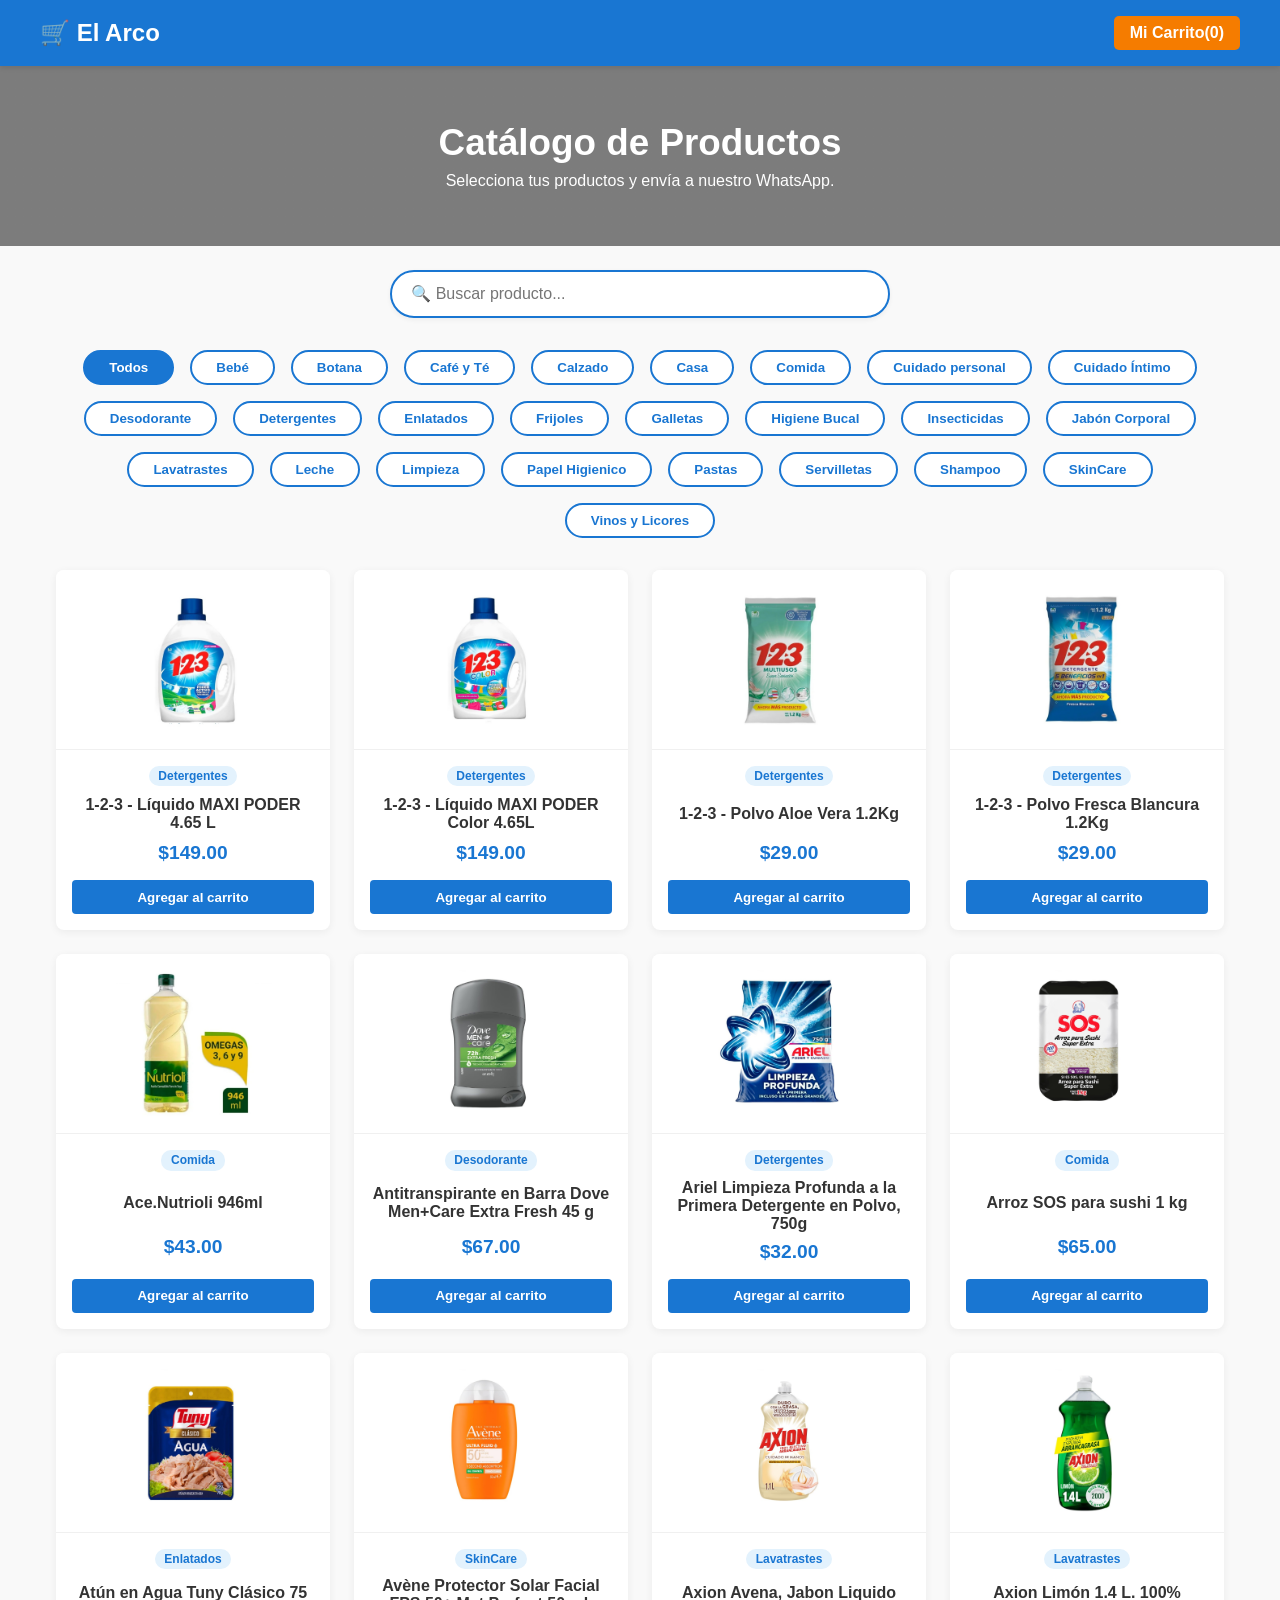
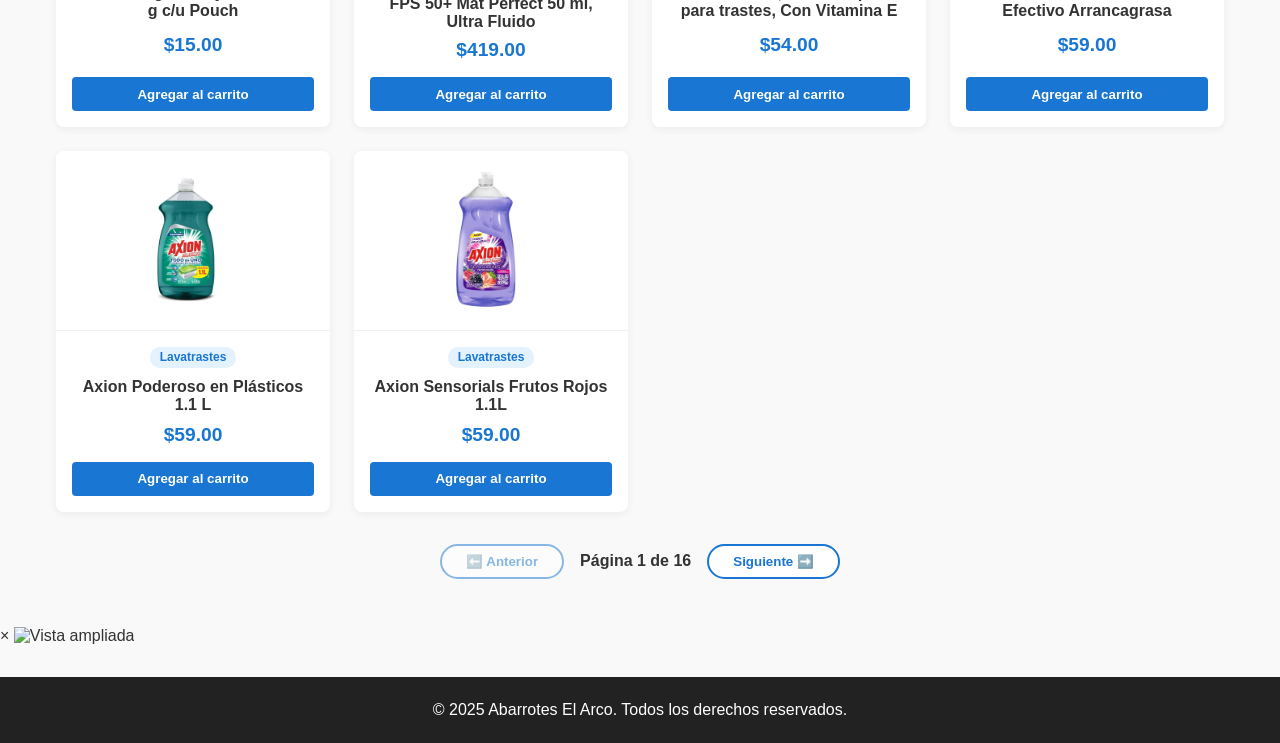
==== commit aac3ae8f: "Update index.html" ====
--- a/index.html
+++ b/index.html
@@ -4,7 +4,7 @@
 <meta charset="UTF-8">
 <meta name="viewport" content="width=device-width, initial-scale=1.0">
 <title>Abarrotes - El Arco</title>
-<link rel="stylesheet" href="CSS/estilos.css">
+<link rel="stylesheet" href="/css/estilos.css">
 <link rel="icon" href="data:image/svg+xml,<svg xmlns=%22http://www.w3.org/2000/svg%22 viewBox=%220 0 100 100%22><text y=%22.9em%22 font-size=%2290%22>🛒</text></svg>">
 </head>
 
--- a/css/estilos.css
+++ b/css/estilos.css
@@ -0,0 +1,408 @@
+        :root {
+            --primary: #1976d2; /* Azul Medio */
+            --primary-hover: #115293; 
+            --secondary: #f57c00; /* Naranja */
+            --dark: #333;
+            --light: #f9f9f9;
+            --admin-color: #d32f2f; /* Rojo para modo admin */
+        }
+
+        * {
+            box-sizing: border-box;
+            margin: 0;
+            padding: 0;
+            font-family: 'Segoe UI', Tahoma, Geneva, Verdana, sans-serif;
+        }
+
+        body {
+            background-color: var(--light);
+            color: var(--dark);
+        }
+
+        /* Cabecera y Navegación */
+        header {
+            background-color: var(--primary);
+            color: white;
+            padding: 1rem 2rem;
+            position: sticky;
+            top: 0;
+            z-index: 1000;
+            box-shadow: 0 2px 5px rgba(0,0,0,0.1);
+        }
+
+        .header-container {
+            display: flex;
+            justify-content: space-between;
+            align-items: center;
+            max-width: 1200px;
+            margin: 0 auto;
+        }
+
+        .logo h1 {
+            font-size: 1.5rem;
+        }
+
+        .nav-controls {
+            display: flex;
+            align-items: center;
+            gap: 1rem;
+        }
+
+        .cart-btn {
+            background-color: var(--secondary);
+            padding: 0.5rem 1rem;
+            border-radius: 5px;
+            cursor: pointer;
+            font-weight: bold;
+            transition: background 0.2s;
+        }
+        
+        .cart-btn:hover {
+            background-color: #e65100;
+        }
+
+        .admin-btn {
+            background-color: transparent;
+            color: white;
+            border: 1px solid white;
+            padding: 0.5rem 1rem;
+            border-radius: 5px;
+            cursor: pointer;
+            font-weight: bold;
+            transition: 0.2s;
+        }
+
+        .admin-btn:hover {
+            background-color: rgba(255, 255, 255, 0.2);
+        }
+
+        .admin-btn.active {
+            background-color: var(--admin-color);
+            border-color: var(--admin-color);
+        }
+
+        /* Banner Principal */
+        .hero {
+            background: linear-gradient(rgba(0,0,0,0.5), rgba(0,0,0,0.5)), url('https://images.unsplash.com/photo-1542838132-92c53300491e?auto=format&fit=crop&w=1200&q=80') no-repeat center center/cover;
+            height: 180px;
+            display: flex;
+            flex-direction: column;
+            justify-content: center;
+            align-items: center;
+            color: white;
+            text-align: center;
+            padding: 0 1rem;
+        }
+
+        /* Categorías */
+        .categories {
+            display: flex;
+            justify-content: center;
+            gap: 1rem;
+            padding: 2rem 1rem;
+            flex-wrap: wrap;
+            max-width: 1200px;
+            margin: 0 auto;
+        }
+
+        .cat-btn {
+            background: white;
+            border: 2px solid var(--primary);
+            color: var(--primary);
+            padding: 0.5rem 1.5rem;
+            border-radius: 20px;
+            cursor: pointer;
+            font-weight: 600;
+            transition: 0.3s;
+        }
+
+        .cat-btn:hover, .cat-btn.active {
+            background-color: var(--primary);
+            color: white;
+        }
+
+        .hero h2 {
+            font-size: 2.3rem;
+            margin-bottom: 0.5rem;
+        }
+
+
+        .admin-panel h3 {
+            color: var(--admin-color);
+            margin-bottom: 0.5rem;
+        }
+
+        .admin-panel p {
+            font-size: 0.9rem;
+            color: #555;
+            margin-bottom: 1.2rem;
+        }
+
+        .excel-input-wrapper {
+            display: inline-block;
+            position: relative;
+        }
+        /* Barra de búsqueda */
+        .search-container {
+            max-width: 1200px;
+            margin: 1.5rem auto 0 auto;
+            padding: 0 1rem;
+        }
+
+        .search-wrapper {
+            position: relative;
+            max-width: 500px;
+            margin: 0 auto;
+        }
+
+        .search-input {
+            width: 100%;
+            padding: 0.8rem 1.2rem;
+            border: 2px solid var(--primary);
+            border-radius: 25px;
+            font-size: 1rem;
+            outline: none;
+            box-shadow: 0 2px 5px rgba(0,0,0,0.05);
+            transition: box-shadow 0.2s;
+        }
+
+        .search-input:focus {
+            box-shadow: 0 3px 8px rgba(25, 118, 210, 0.2);
+        }
+
+
+        /* Contenedor de Productos */
+        .products-section {
+            max-width: 1200px;
+            margin: 0 auto;
+            padding: 0 1rem 3rem 1rem;
+        }
+
+        .products-grid {
+            display: grid;
+            grid-template-columns: repeat(auto-fill, minmax(220px, 1fr));
+            gap: 1.5rem;
+        }
+
+        /* Tarjeta de Producto */
+        .product-card {
+            background: white;
+            border-radius: 8px;
+            overflow: hidden;
+            box-shadow: 0 2px 8px rgba(0,0,0,0.06);
+            display: flex;
+            flex-direction: column;
+            justify-content: space-between;
+            position: relative;
+            transition: transform 0.2s;
+        }
+
+        .product-card:hover {
+            transform: translateY(-5px);
+        }
+
+        .product-img {
+            width: 100%;
+            height: 180px;
+            object-fit: contain;
+            background-color: #fff;
+            padding: 1rem;
+            border-bottom: 1px solid #f0f0f0;
+        }
+
+        .admin-upload-zone input[type="file"] {
+            display: none;
+        }
+
+        .product-info {
+            padding: 1rem;
+            text-align: center;
+            display: flex;
+            flex-direction: column;
+            flex-grow: 1;
+            justify-content: space-between;
+            gap: 0.5rem;
+        }
+
+        /* Inputs editables individuales */
+        .edit-title-input {
+            width: 100%;
+            padding: 0.3rem;
+            border: 1px solid var(--admin-color);
+            border-radius: 4px;
+            text-align: center;
+            font-size: 0.95rem;
+            font-weight: 600;
+        }
+
+        .edit-price-container {
+            display: flex;
+            align-items: center;
+            justify-content: center;
+            gap: 0.2rem;
+            color: var(--admin-color);
+        }
+
+        .edit-price-input {
+            width: 80px;
+            padding: 0.3rem;
+            border: 1px solid var(--admin-color);
+            border-radius: 4px;
+            text-align: center;
+            font-weight: bold;
+            font-size: 1.1rem;
+        }
+
+        .edit-dept-select {
+            width: 100%;
+            padding: 0.3rem;
+            border: 1px solid var(--admin-color);
+            border-radius: 4px;
+            font-size: 0.85rem;
+            background: white;
+        }
+
+        .product-title {
+            font-size: 1rem;
+            color: #333;
+            min-height: 40px;
+            display: flex;
+            align-items: center;
+            justify-content: center;
+        }
+
+        .product-badge {
+            font-size: 0.75rem;
+            background-color: #e3f2fd;
+            color: var(--primary);
+            padding: 0.2rem 0.6rem;
+            border-radius: 10px;
+            align-self: center;
+            font-weight: 600;
+        }
+
+        .product-price {
+            color: var(--primary);
+            font-weight: bold;
+            font-size: 1.2rem;
+        }
+
+        .add-to-cart {
+            background-color: var(--primary);
+            color: white;
+            border: none;
+            padding: 0.6rem;
+            width: 100%;
+            border-radius: 4px;
+            cursor: pointer;
+            font-weight: bold;
+            transition: background 0.2s;
+            margin-top: 0.5rem;
+        }
+
+        .add-to-cart:hover {
+            background-color: var(--primary-hover);
+        }
+
+        /* Carrito Modal */
+        .cart-modal {
+            display: none; 
+            position: fixed;
+            top: 0;
+            left: 0;
+            width: 100%;
+            height: 100%;
+            background-color: rgba(0, 0, 0, 0.5);
+            z-index: 2000;
+            justify-content: center;
+            align-items: center;
+        }
+
+        .cart-content {
+            background-color: white;
+            padding: 2rem;
+            border-radius: 10px;
+            width: 90%;
+            max-width: 500px;
+            max-height: 80vh;
+            overflow-y: auto;
+            position: relative;
+        }
+
+        .close-cart {
+            position: absolute;
+            top: 1rem;
+            right: 1rem;
+            font-size: 1.5rem;
+            cursor: pointer;
+        }
+
+        .cart-title {
+            margin-bottom: 1.5rem;
+            border-bottom: 2px solid #eee;
+            padding-bottom: 0.5rem;
+            color: var(--primary);
+        }
+
+        .cart-item {
+            display: flex;
+            justify-content: space-between;
+            align-items: center;
+            margin-bottom: 1rem;
+            padding-bottom: 1rem;
+            border-bottom: 1px solid #eee;
+        }
+
+        .quantity-controls button {
+            background-color: #eee;
+            border: none;
+            padding: 0.2rem 0.6rem;
+            cursor: pointer;
+            font-weight: bold;
+            border-radius: 3px;
+        }
+
+        .quantity-controls span {
+            margin: 0 0.5rem;
+            font-weight: bold;
+        }
+
+        .cart-total-section {
+            margin-top: 1.5rem;
+            text-align: right;
+            font-size: 1.2rem;
+            font-weight: bold;
+            border-top: 2px solid #eee;
+            padding-top: 1rem;
+        }
+
+        .checkout-btn {
+            background-color: var(--secondary);
+            color: white;
+            border: none;
+            width: 100%;
+            padding: 0.8rem;
+            margin-top: 1rem;
+            border-radius: 5px;
+            cursor: pointer;
+            font-size: 1rem;
+            font-weight: bold;
+        }
+
+        .checkout-btn:hover {
+            background-color: #e65100;
+        }
+
+        .empty-message {
+            text-align: center;
+            color: #888;
+            margin: 2rem 0;
+        }
+
+        footer {
+            background-color: #222;
+            color: white;
+            text-align: center;
+            padding: 1.5rem;
+            margin-top: 2rem;
+        }
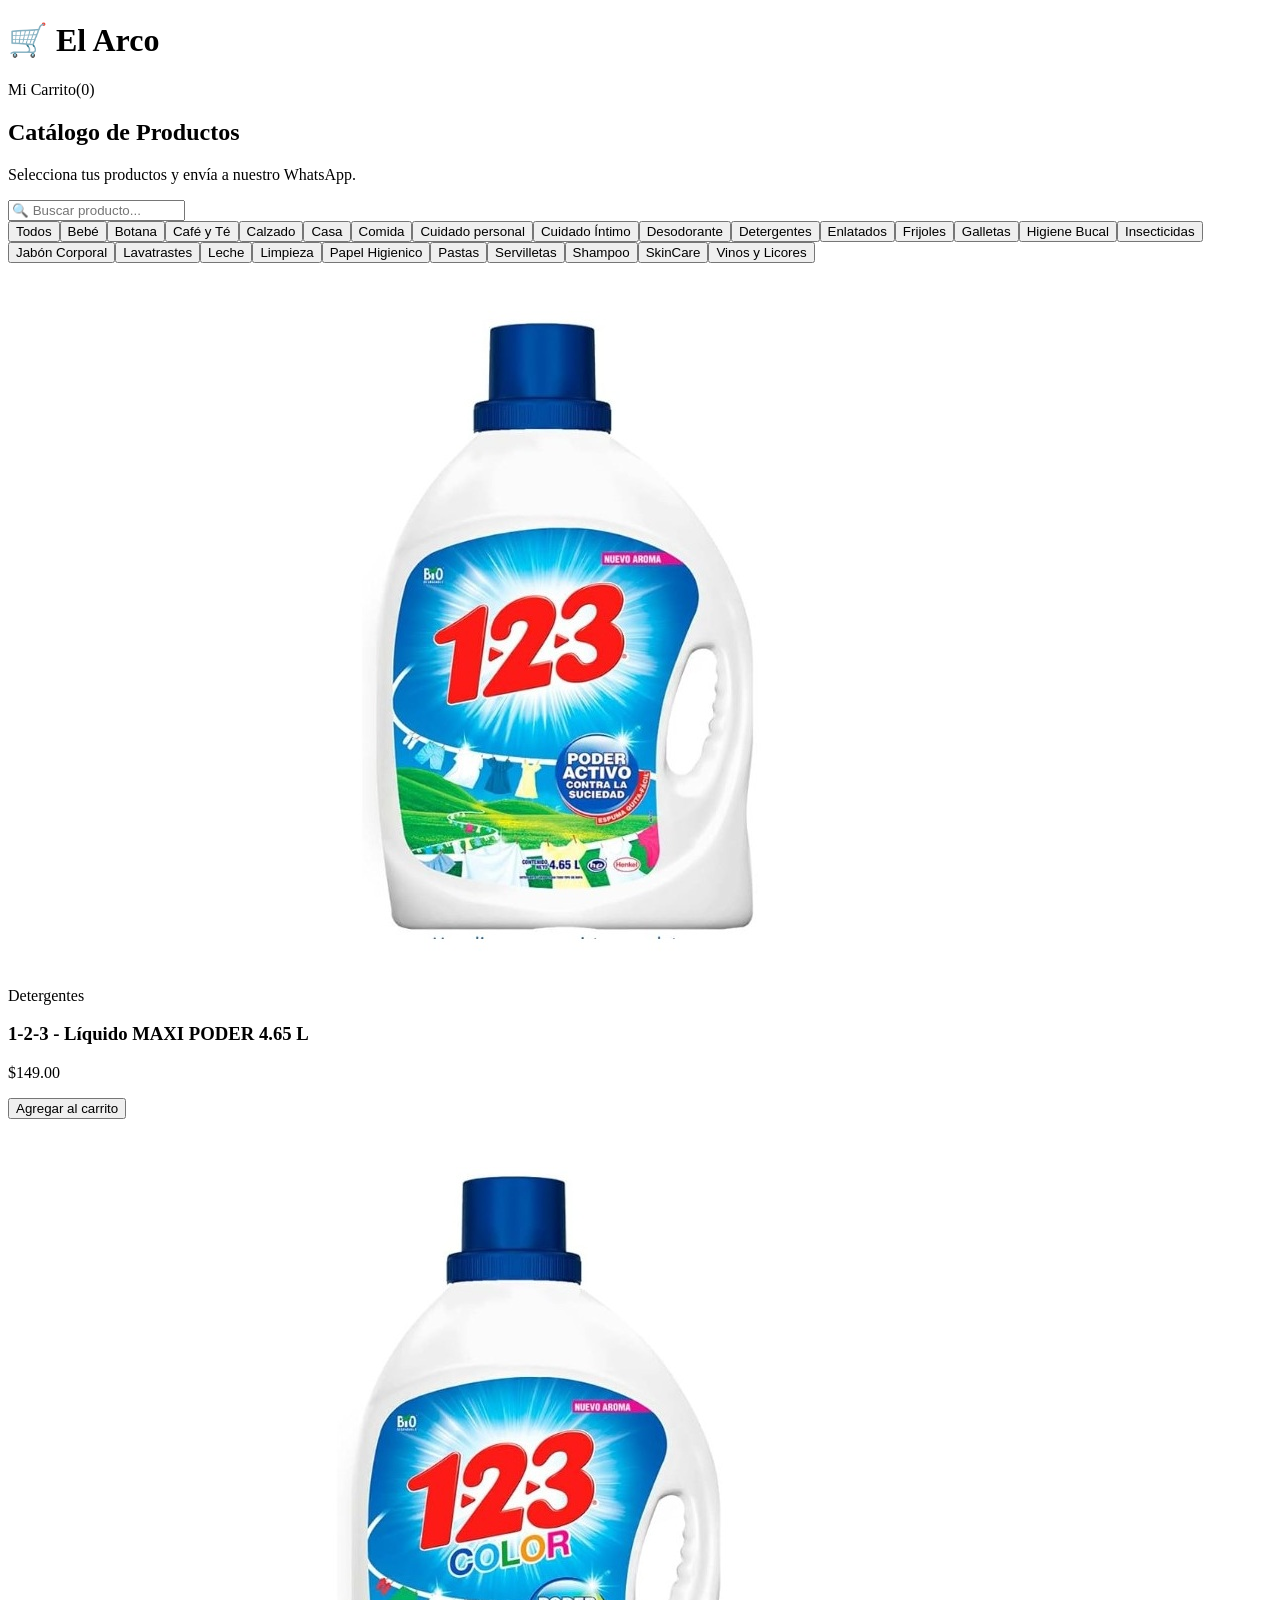
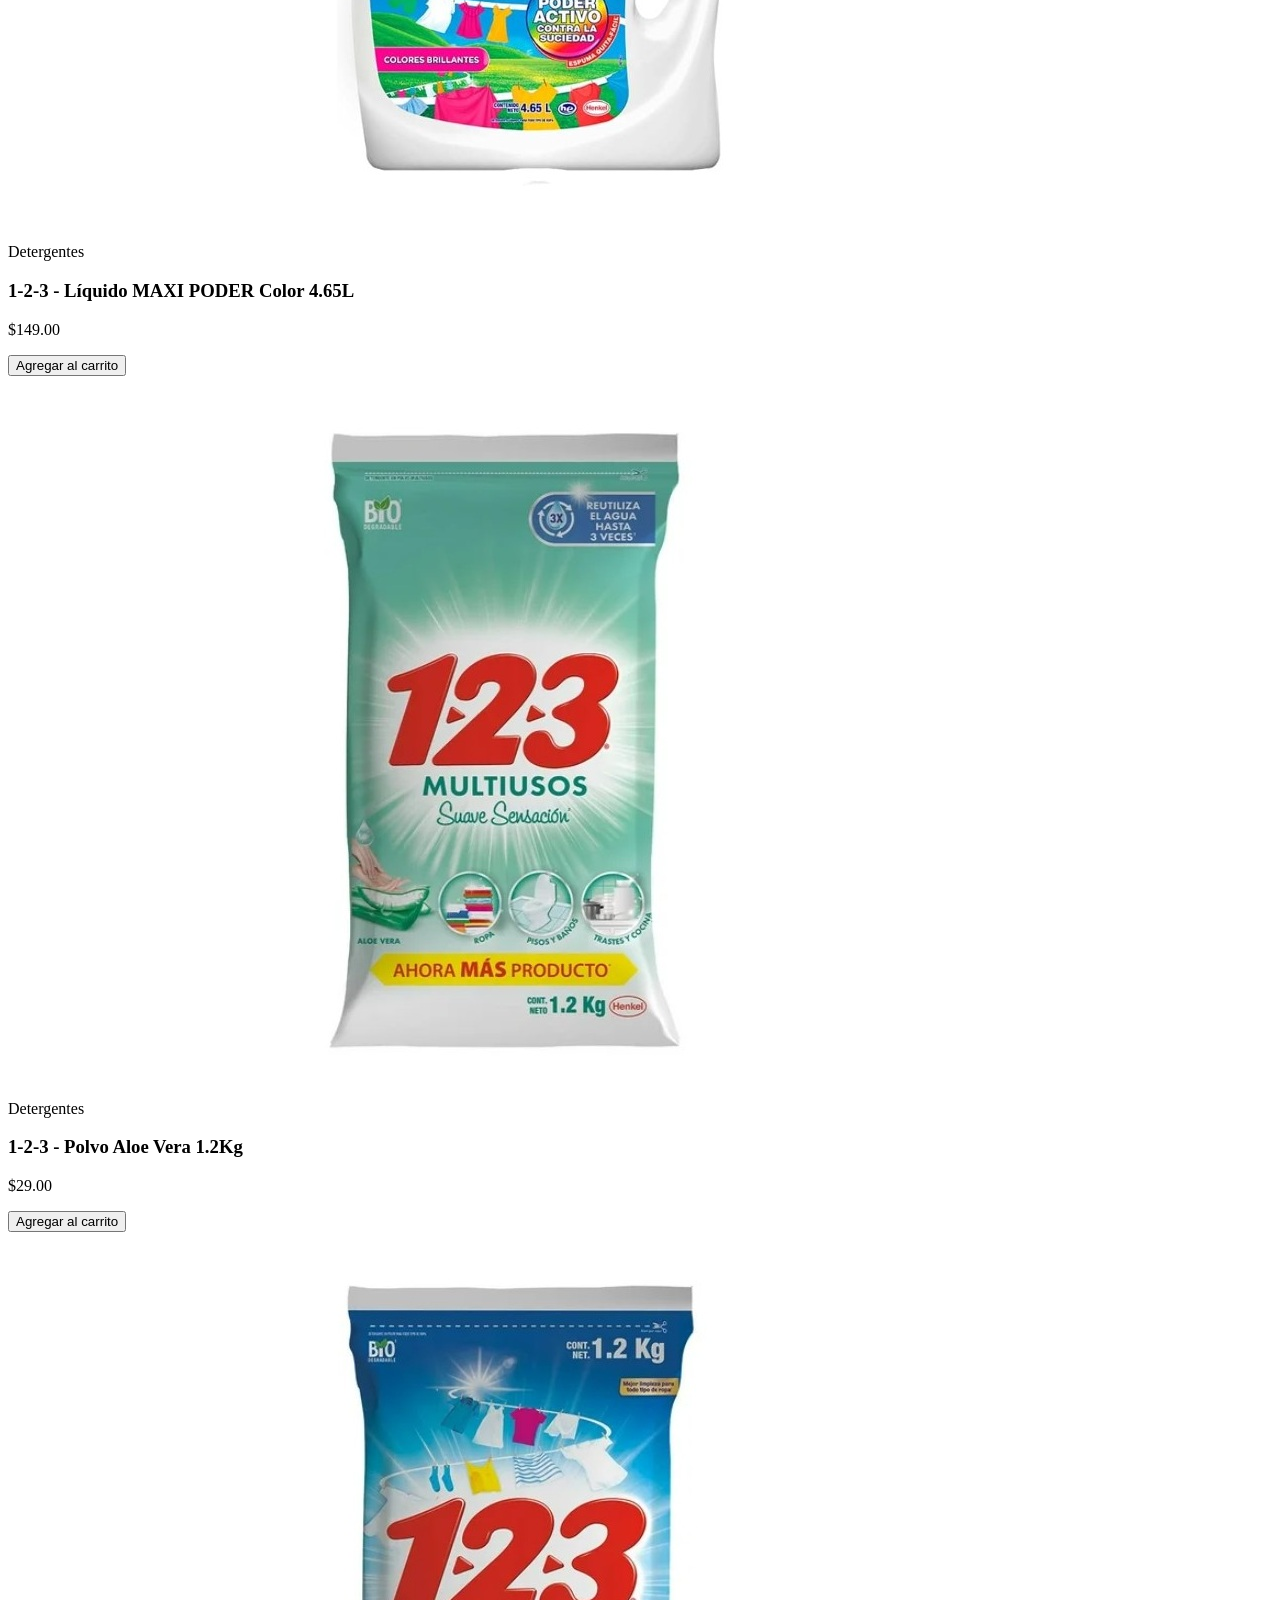
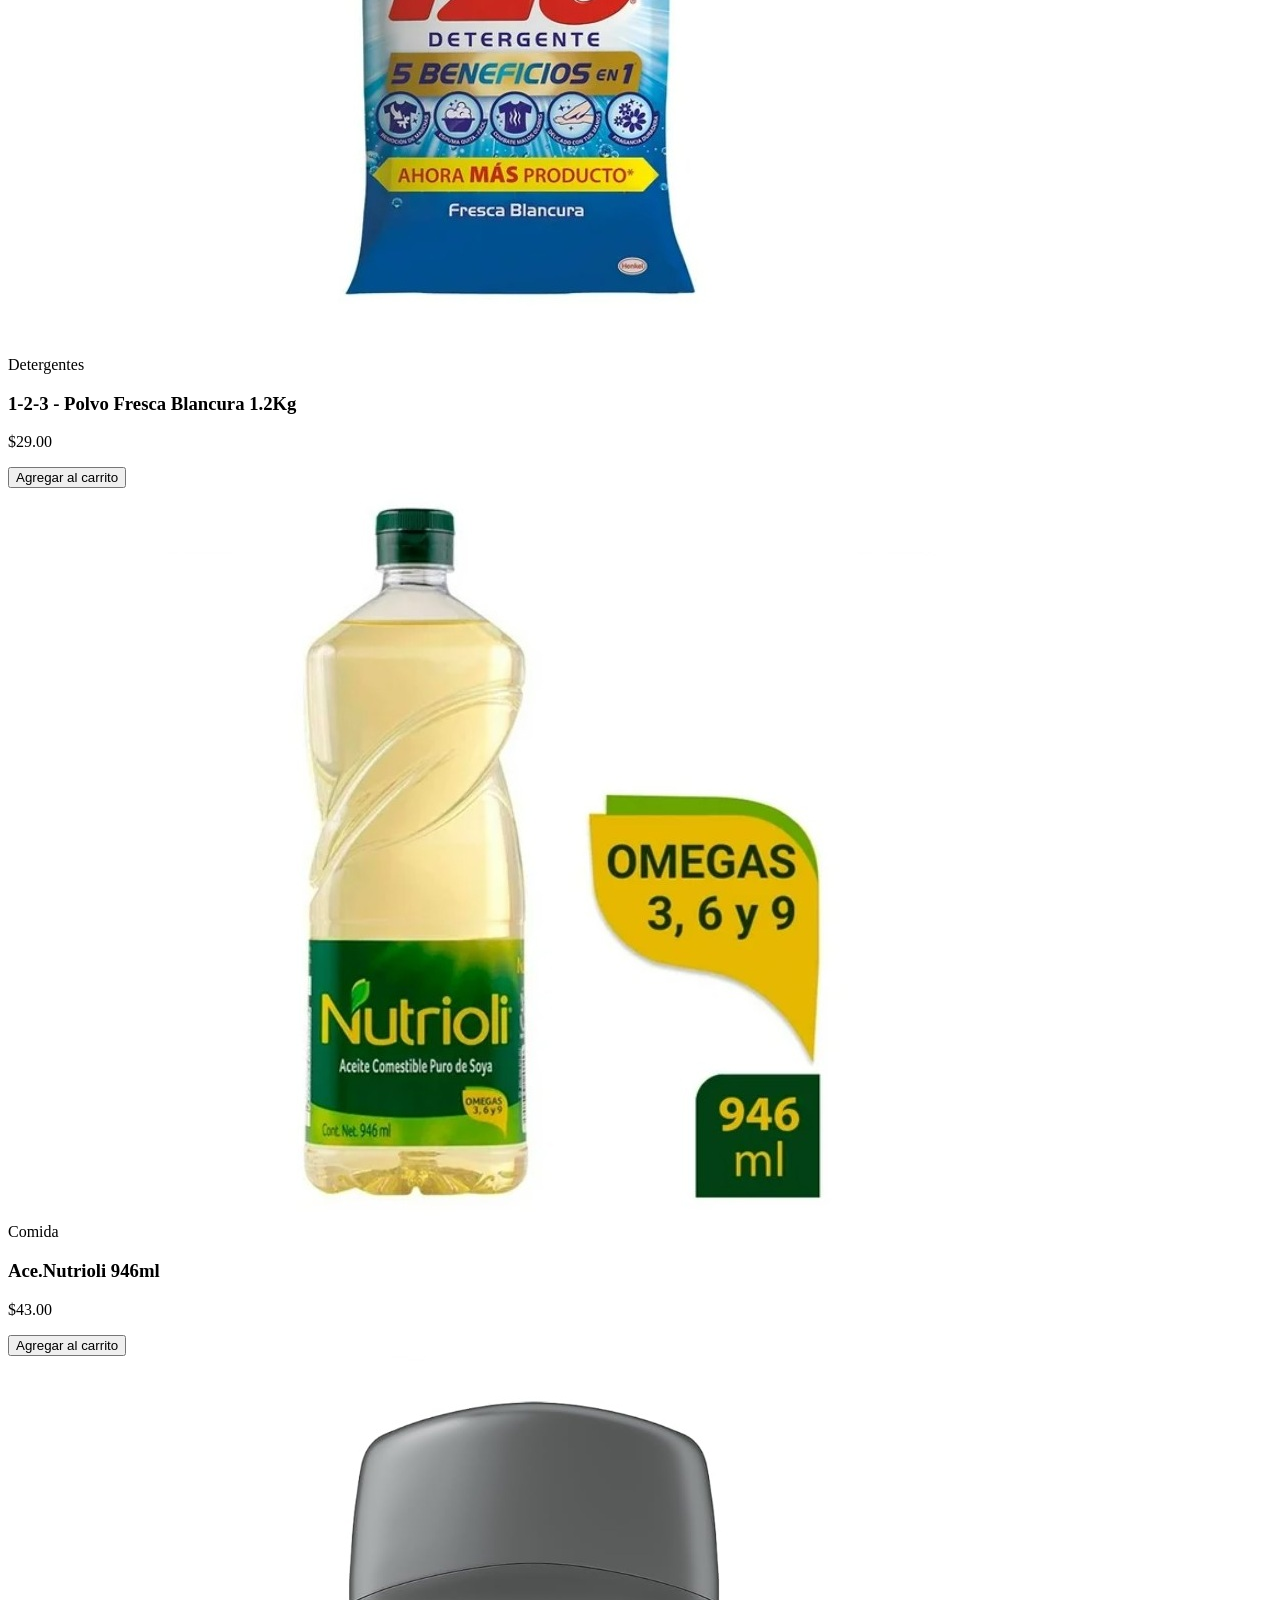
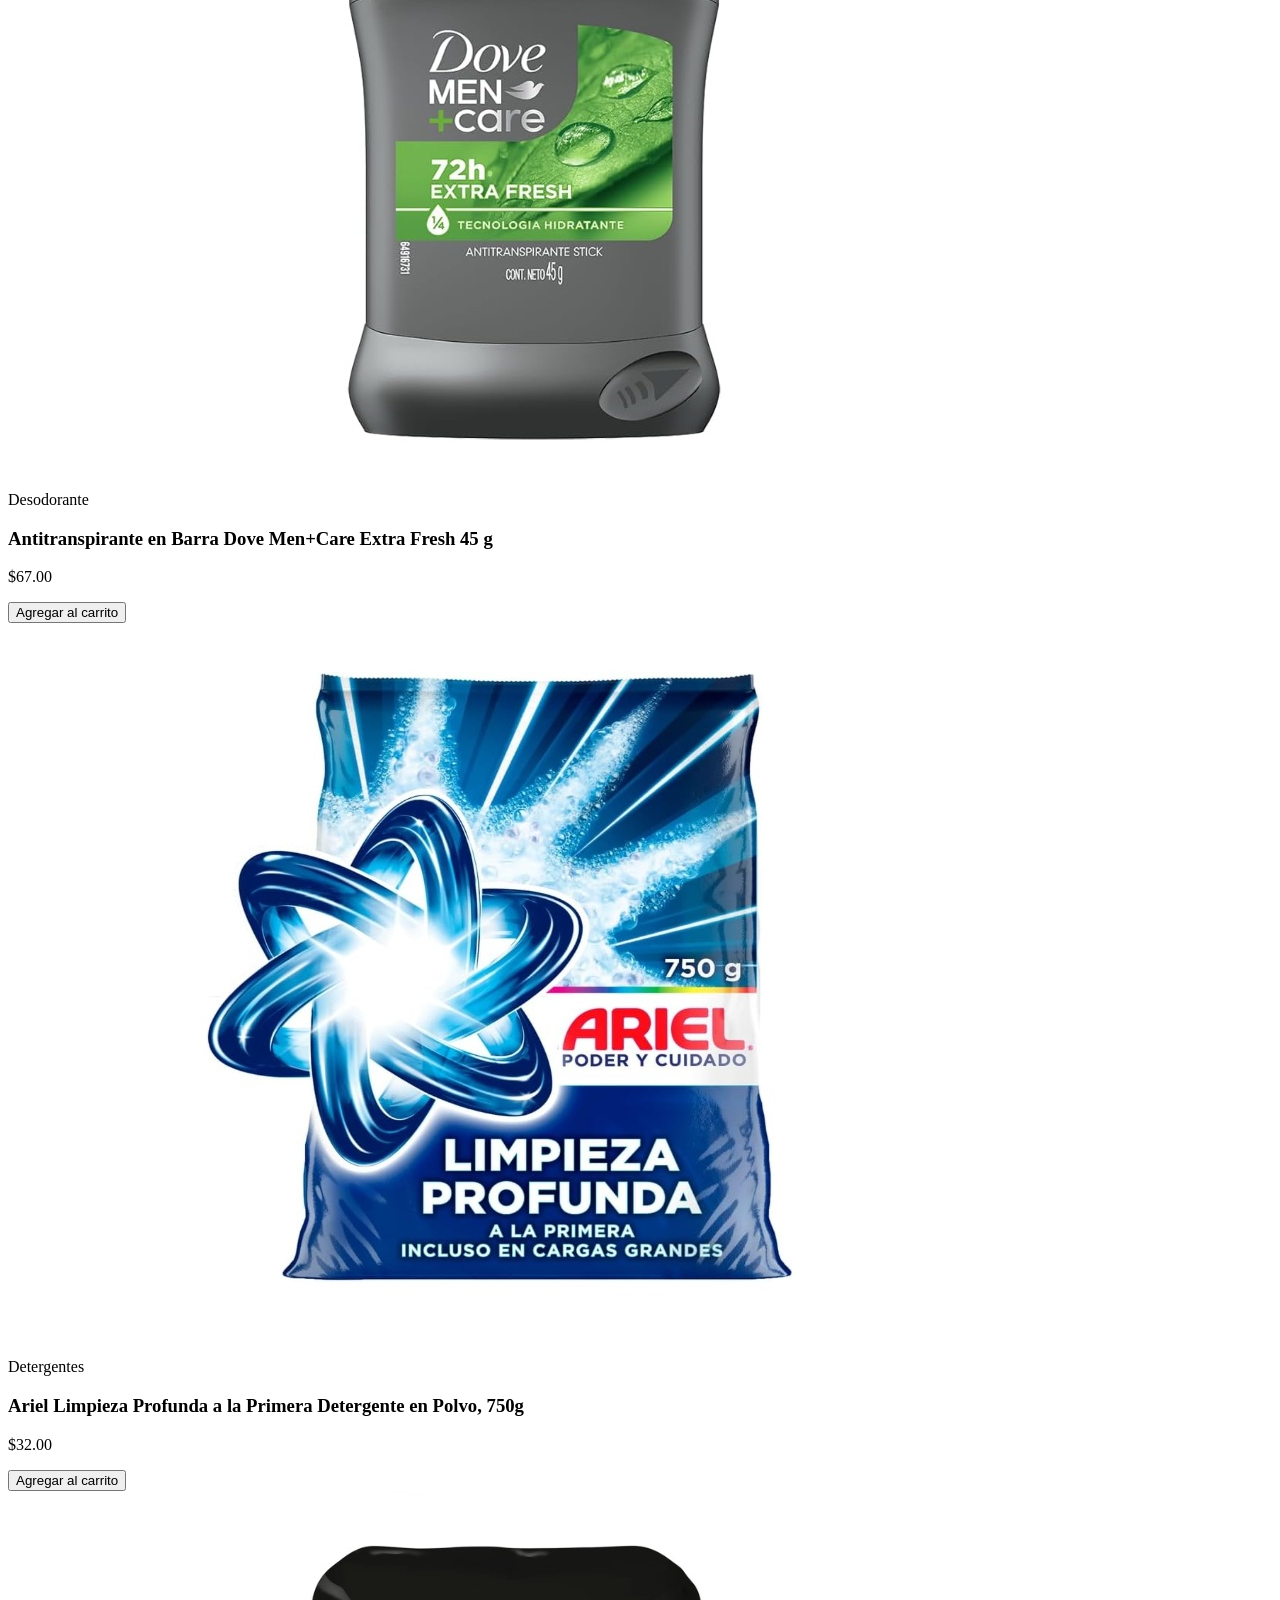
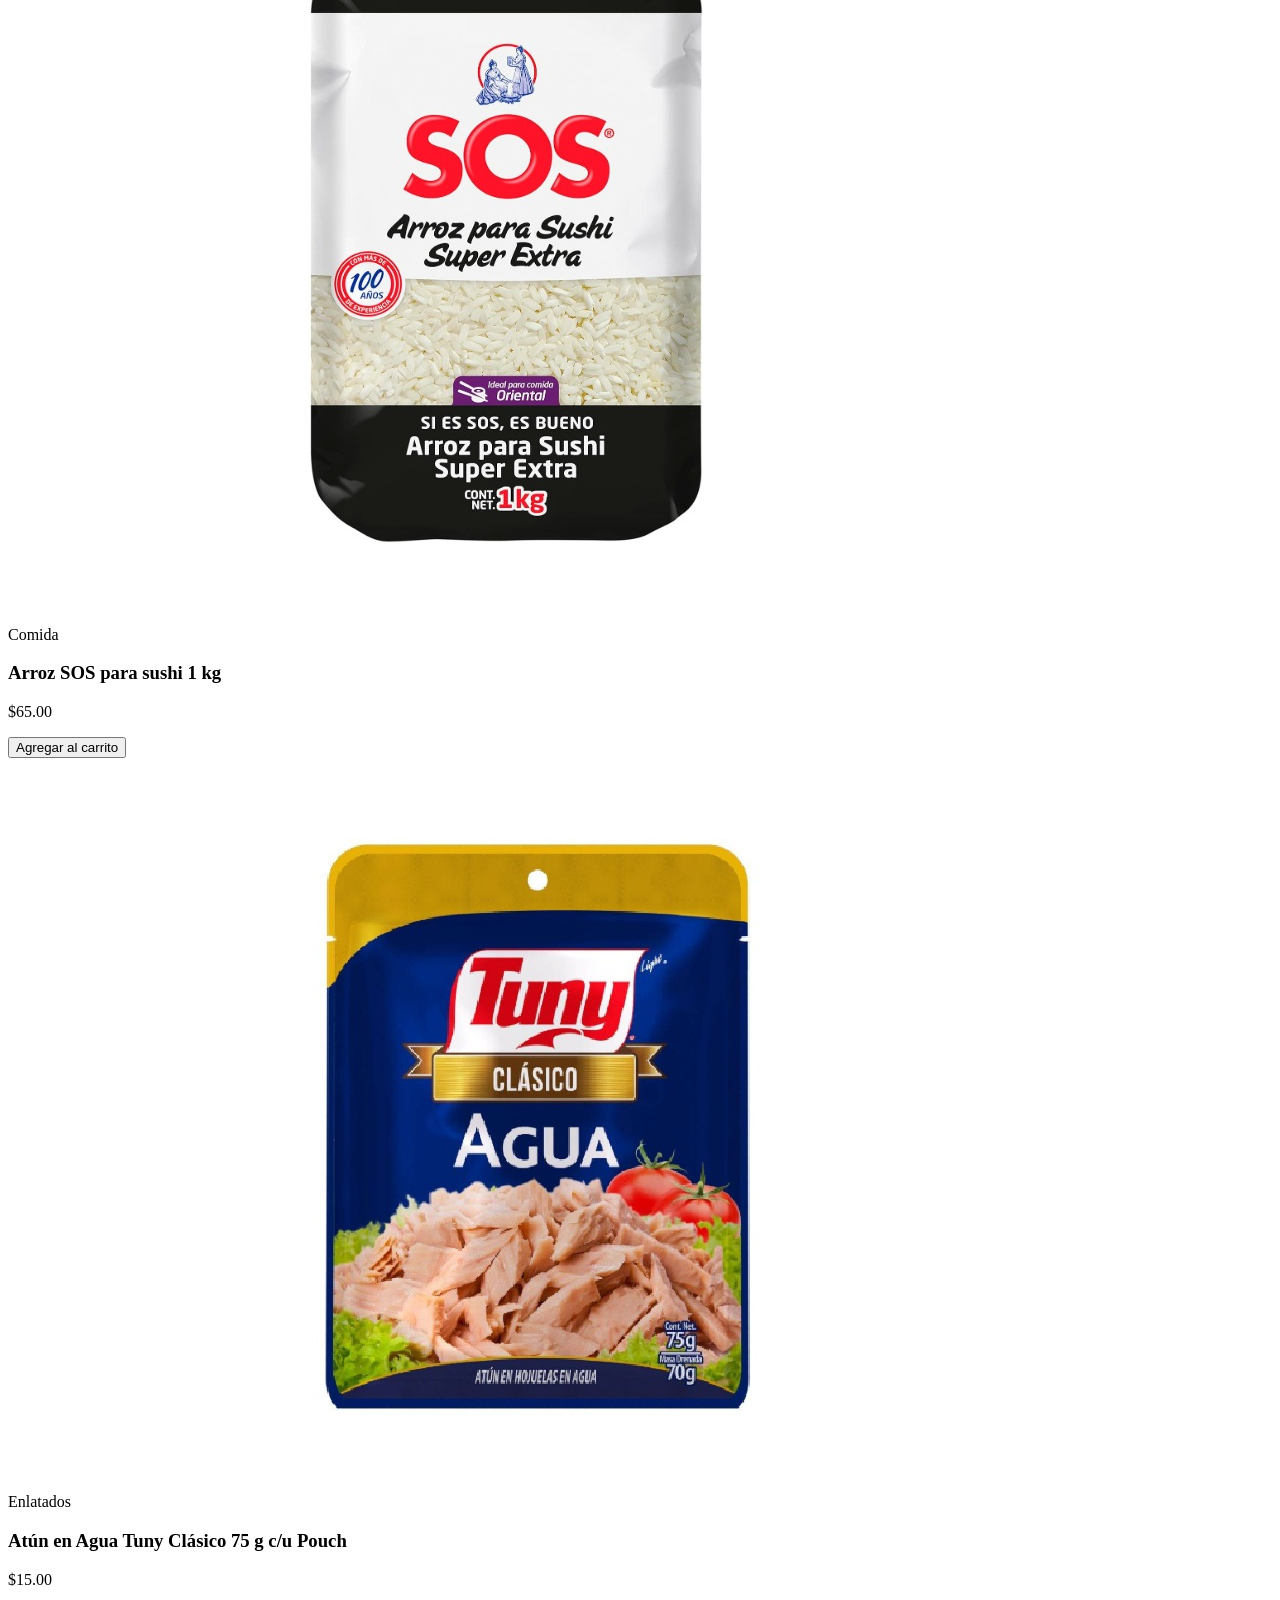
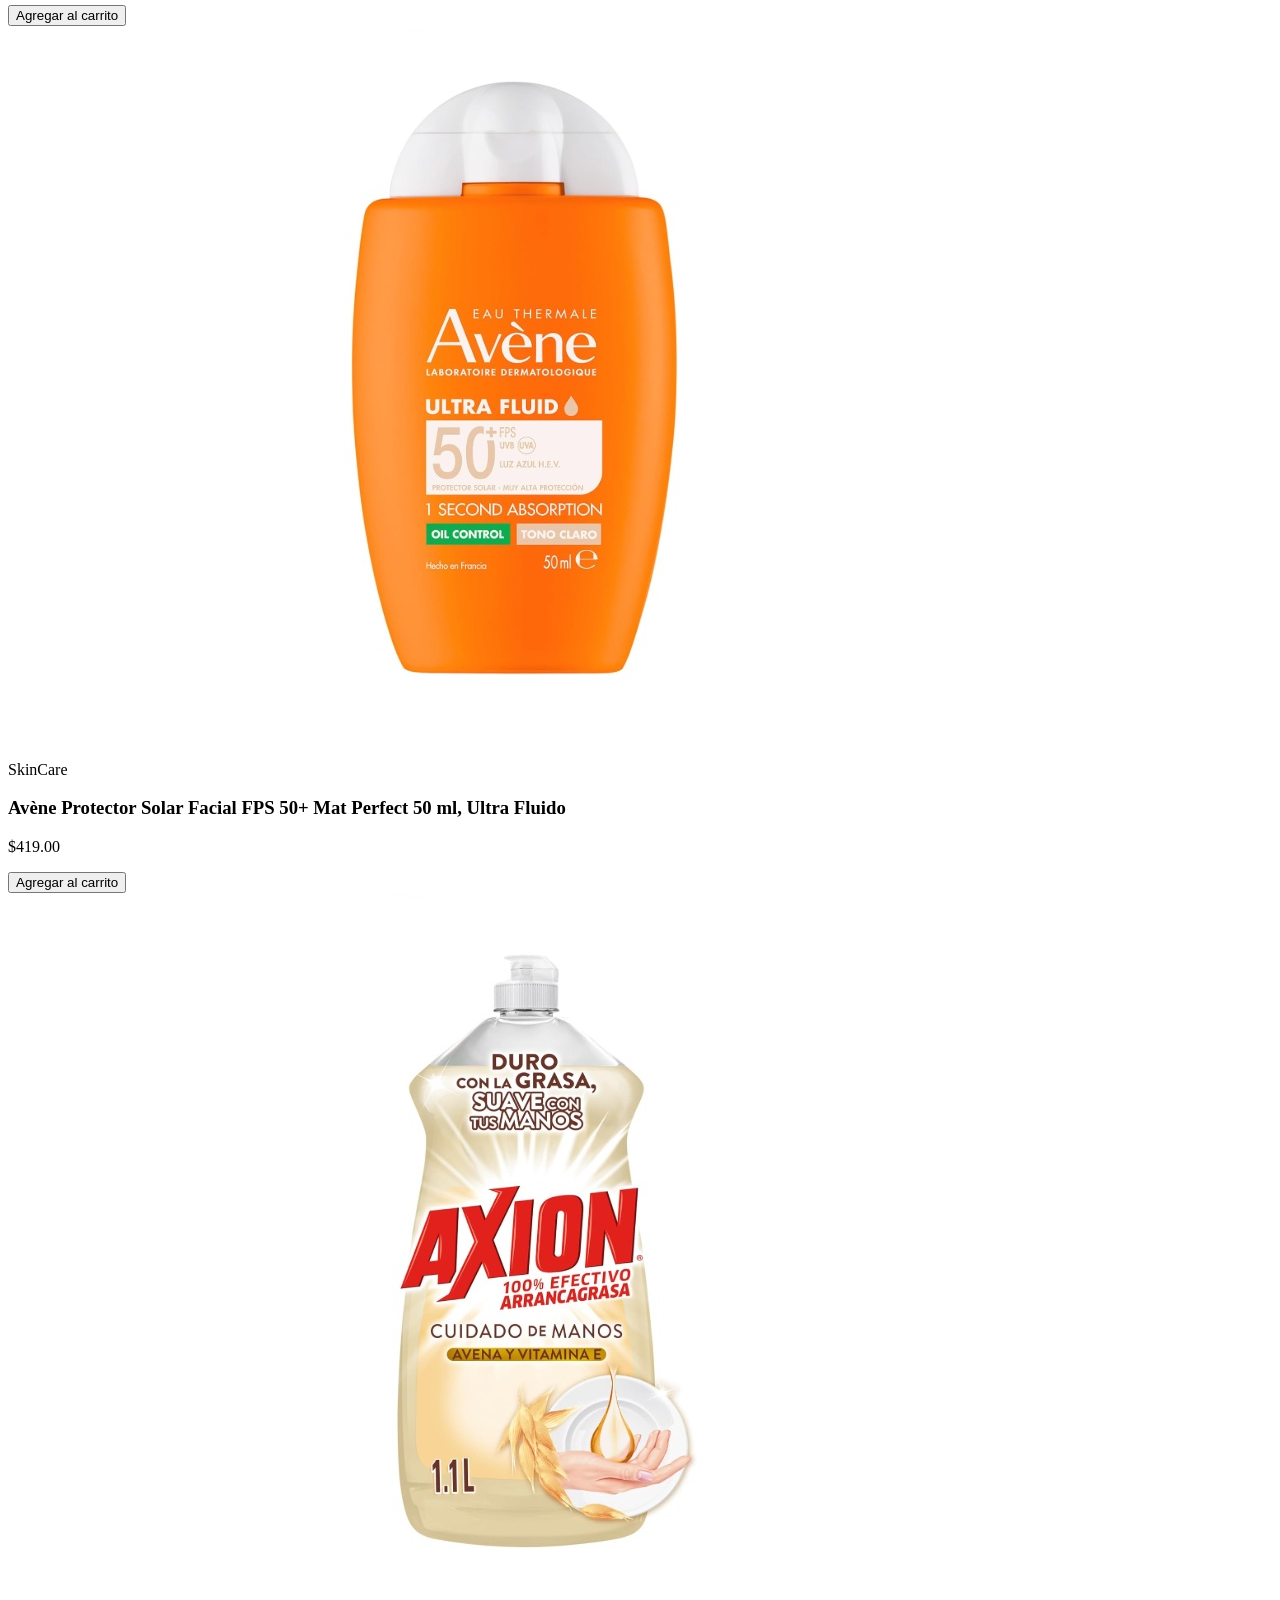
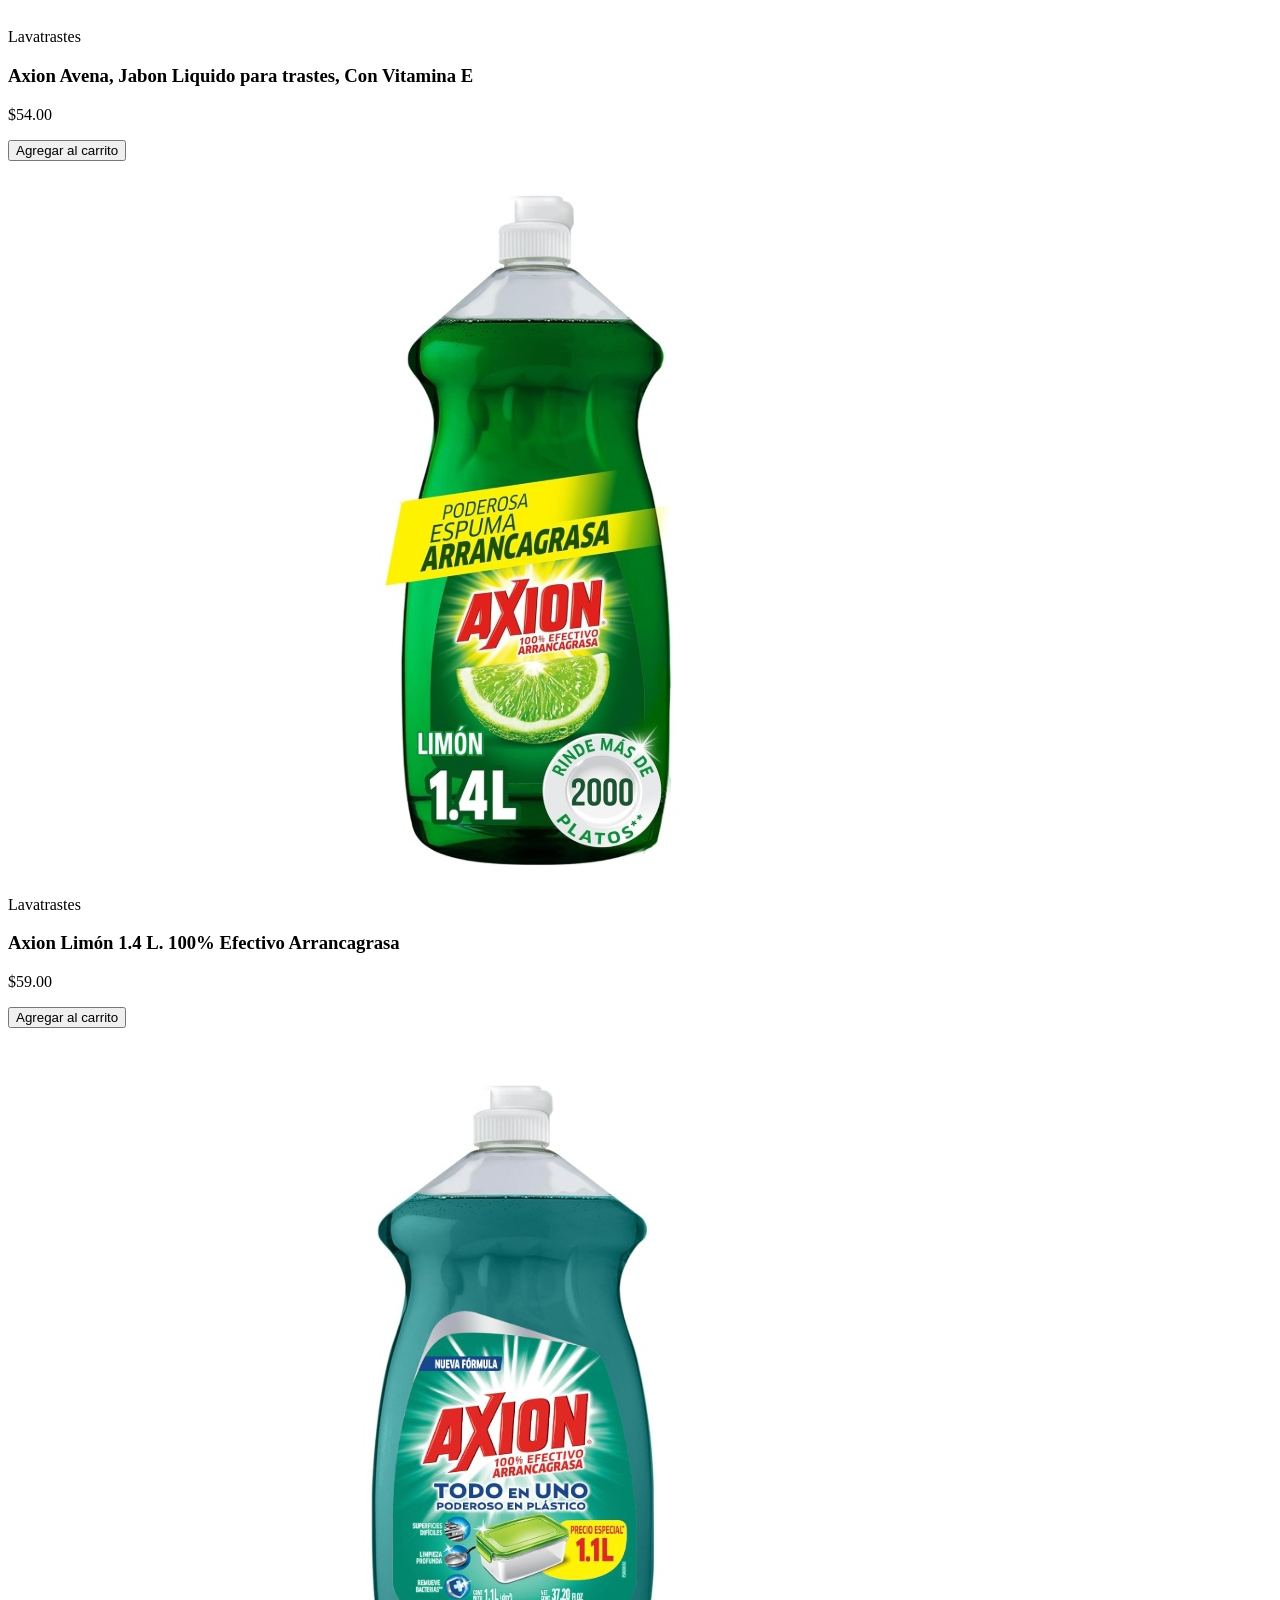
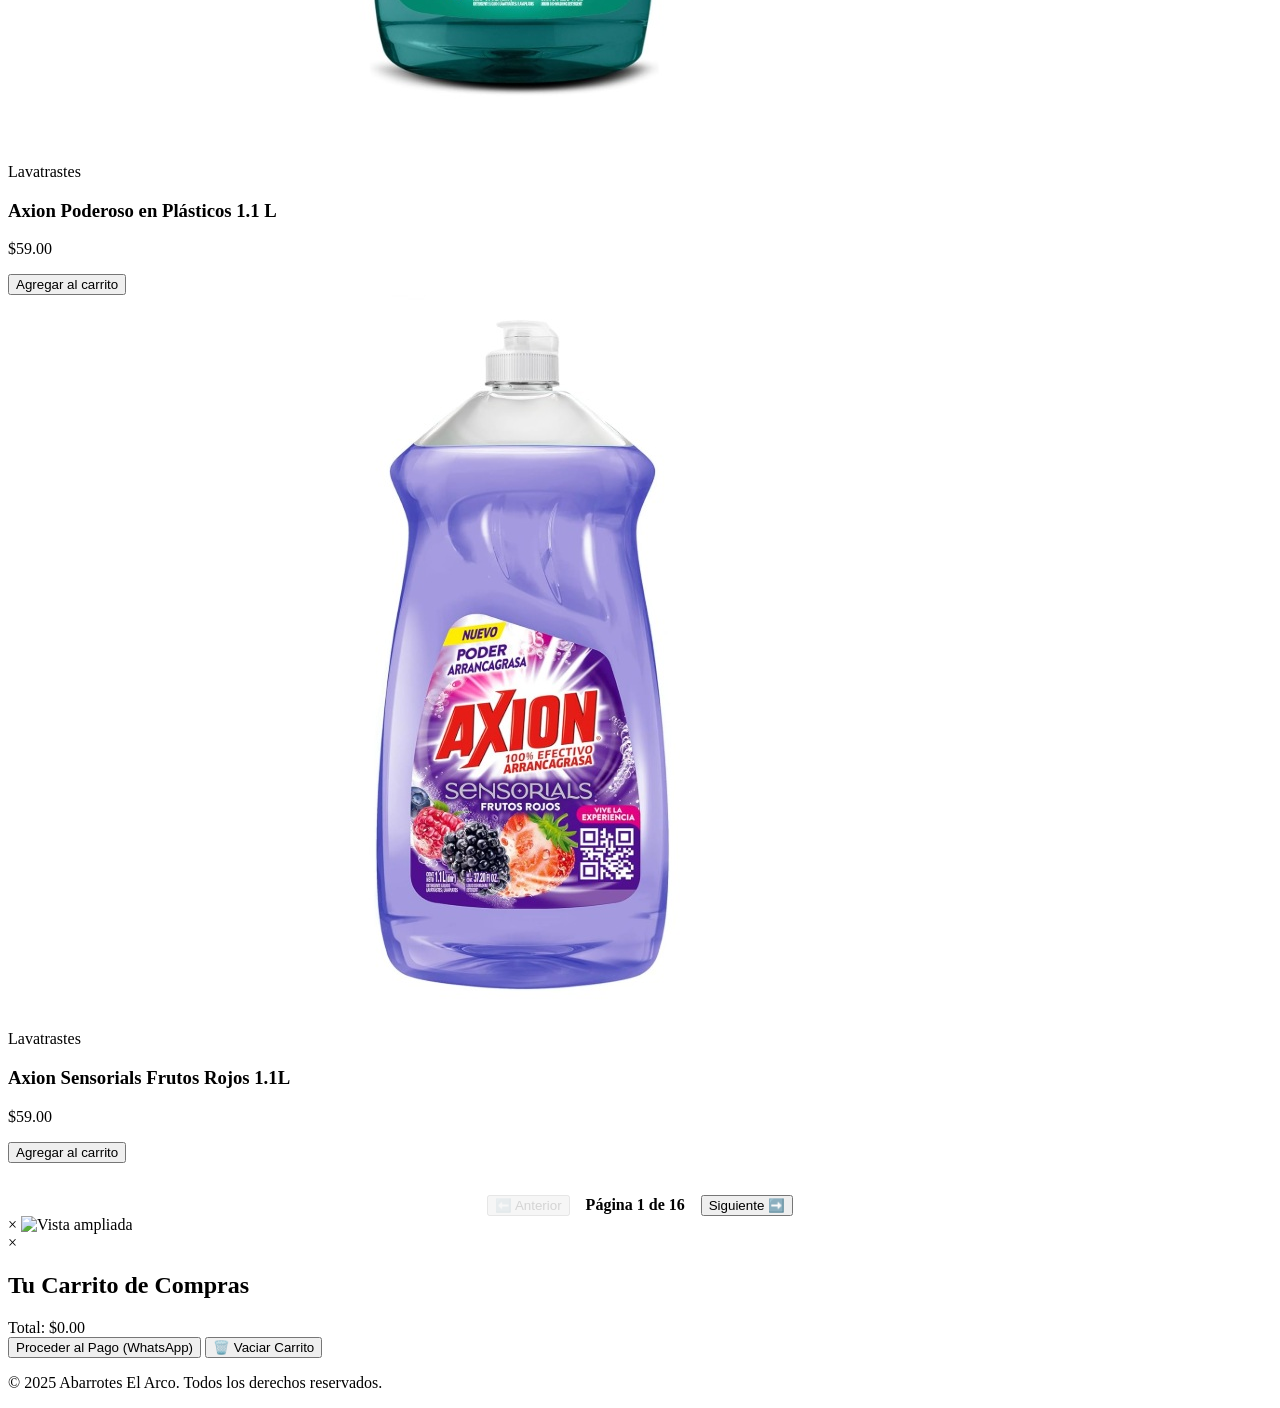
==== commit ae611f47: "Update index.html" ====
--- a/index.html
+++ b/index.html
@@ -4,7 +4,7 @@
 <meta charset="UTF-8">
 <meta name="viewport" content="width=device-width, initial-scale=1.0">
 <title>Abarrotes - El Arco</title>
-<link rel="stylesheet" href="/css/estilos.css">
+<!-- <link rel="stylesheet" href="/CSS/estilos.css"> -->
 <link rel="icon" href="data:image/svg+xml,<svg xmlns=%22http://www.w3.org/2000/svg%22 viewBox=%220 0 100 100%22><text y=%22.9em%22 font-size=%2290%22>🛒</text></svg>">
 </head>
 
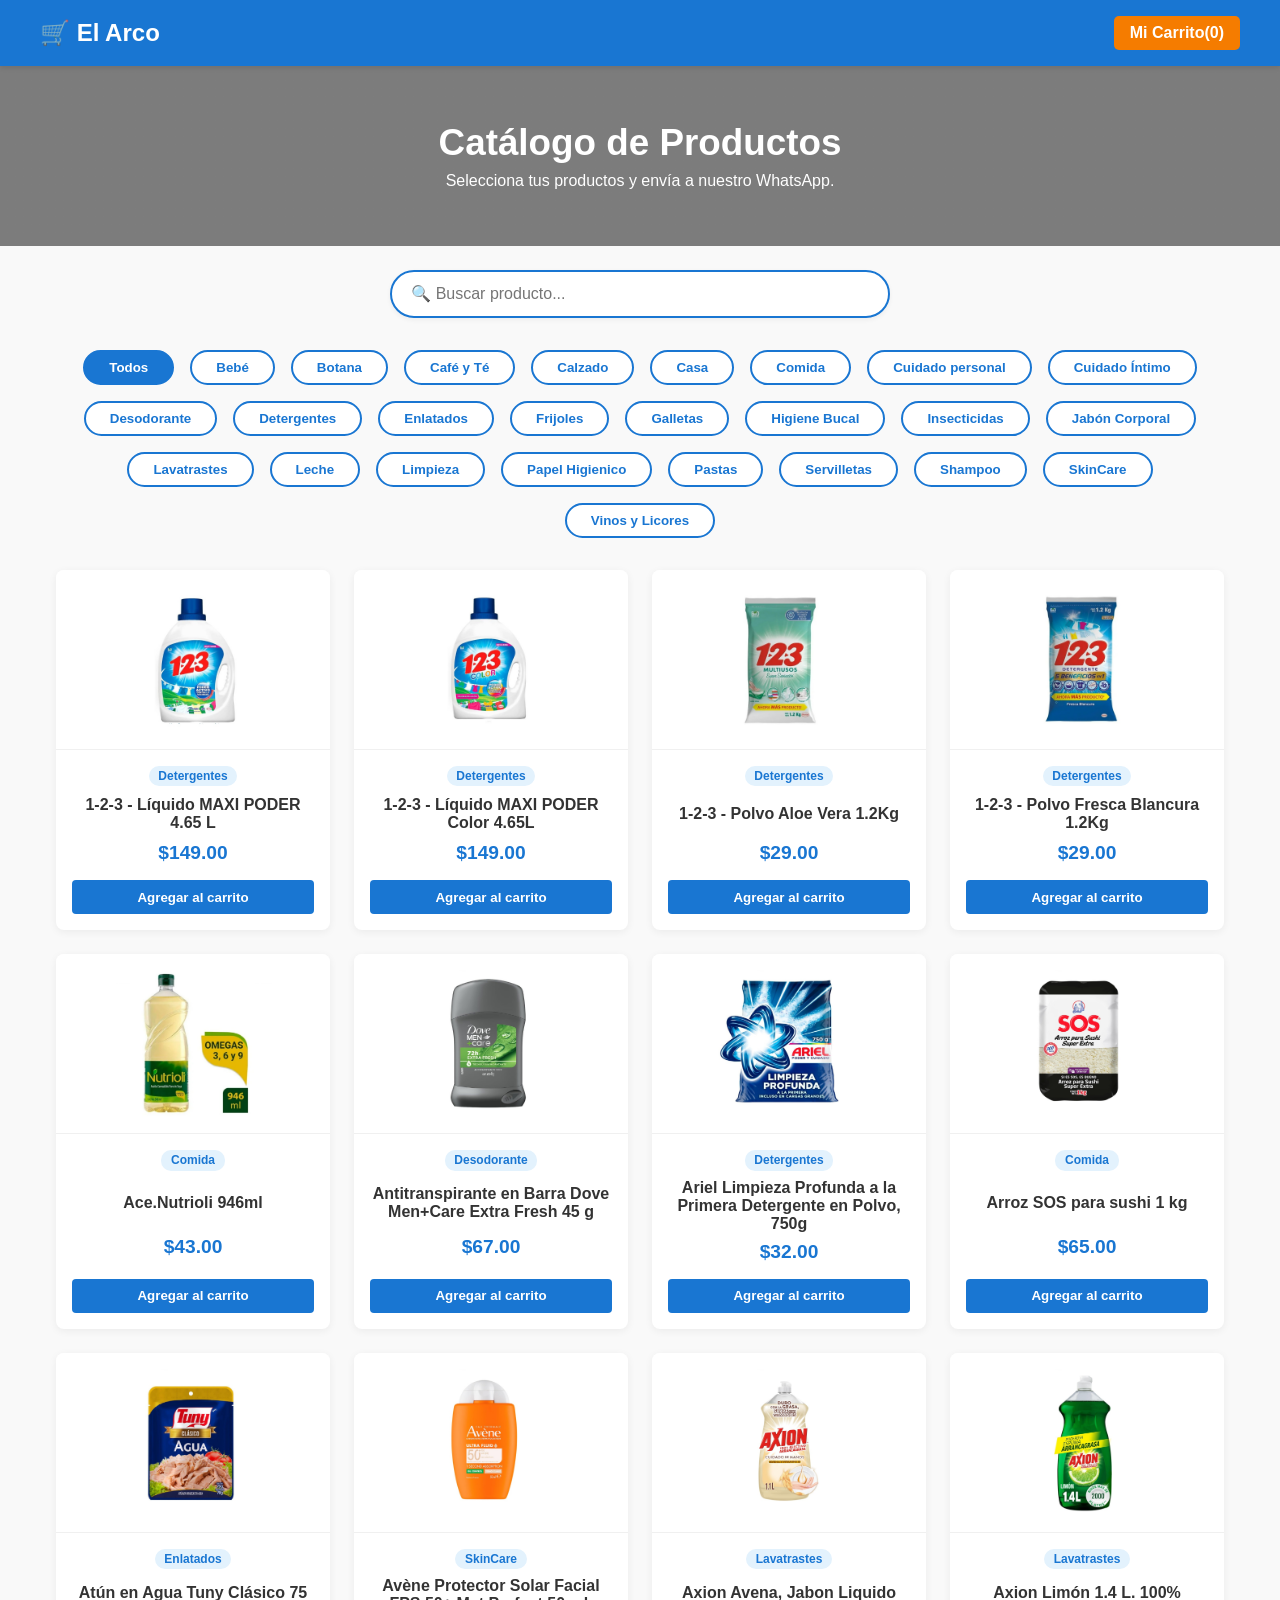
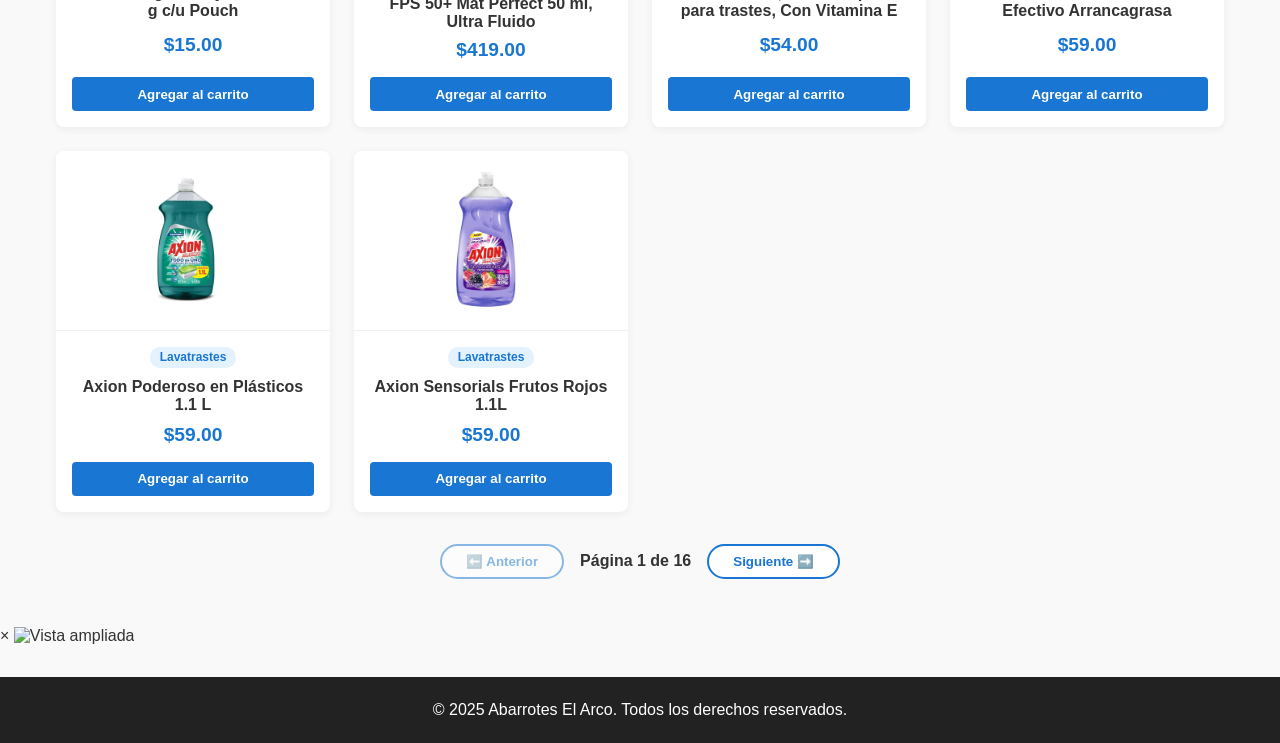
==== commit c779975c: "Update index.html" ====
--- a/index.html
+++ b/index.html
@@ -4,7 +4,7 @@
 <meta charset="UTF-8">
 <meta name="viewport" content="width=device-width, initial-scale=1.0">
 <title>Abarrotes - El Arco</title>
-<!-- <link rel="stylesheet" href="/CSS/estilos.css"> -->
+<link rel="stylesheet" href="css/estilos.css">
 <link rel="icon" href="data:image/svg+xml,<svg xmlns=%22http://www.w3.org/2000/svg%22 viewBox=%220 0 100 100%22><text y=%22.9em%22 font-size=%2290%22>🛒</text></svg>">
 </head>
 
--- a/css/estilos.css
+++ b/css/estilos.css
@@ -0,0 +1,408 @@
+        :root {
+            --primary: #1976d2; /* Azul Medio */
+            --primary-hover: #115293; 
+            --secondary: #f57c00; /* Naranja */
+            --dark: #333;
+            --light: #f9f9f9;
+            --admin-color: #d32f2f; /* Rojo para modo admin */
+        }
+
+        * {
+            box-sizing: border-box;
+            margin: 0;
+            padding: 0;
+            font-family: 'Segoe UI', Tahoma, Geneva, Verdana, sans-serif;
+        }
+
+        body {
+            background-color: var(--light);
+            color: var(--dark);
+        }
+
+        /* Cabecera y Navegación */
+        header {
+            background-color: var(--primary);
+            color: white;
+            padding: 1rem 2rem;
+            position: sticky;
+            top: 0;
+            z-index: 1000;
+            box-shadow: 0 2px 5px rgba(0,0,0,0.1);
+        }
+
+        .header-container {
+            display: flex;
+            justify-content: space-between;
+            align-items: center;
+            max-width: 1200px;
+            margin: 0 auto;
+        }
+
+        .logo h1 {
+            font-size: 1.5rem;
+        }
+
+        .nav-controls {
+            display: flex;
+            align-items: center;
+            gap: 1rem;
+        }
+
+        .cart-btn {
+            background-color: var(--secondary);
+            padding: 0.5rem 1rem;
+            border-radius: 5px;
+            cursor: pointer;
+            font-weight: bold;
+            transition: background 0.2s;
+        }
+        
+        .cart-btn:hover {
+            background-color: #e65100;
+        }
+
+        .admin-btn {
+            background-color: transparent;
+            color: white;
+            border: 1px solid white;
+            padding: 0.5rem 1rem;
+            border-radius: 5px;
+            cursor: pointer;
+            font-weight: bold;
+            transition: 0.2s;
+        }
+
+        .admin-btn:hover {
+            background-color: rgba(255, 255, 255, 0.2);
+        }
+
+        .admin-btn.active {
+            background-color: var(--admin-color);
+            border-color: var(--admin-color);
+        }
+
+        /* Banner Principal */
+        .hero {
+            background: linear-gradient(rgba(0,0,0,0.5), rgba(0,0,0,0.5)), url('https://images.unsplash.com/photo-1542838132-92c53300491e?auto=format&fit=crop&w=1200&q=80') no-repeat center center/cover;
+            height: 180px;
+            display: flex;
+            flex-direction: column;
+            justify-content: center;
+            align-items: center;
+            color: white;
+            text-align: center;
+            padding: 0 1rem;
+        }
+
+        /* Categorías */
+        .categories {
+            display: flex;
+            justify-content: center;
+            gap: 1rem;
+            padding: 2rem 1rem;
+            flex-wrap: wrap;
+            max-width: 1200px;
+            margin: 0 auto;
+        }
+
+        .cat-btn {
+            background: white;
+            border: 2px solid var(--primary);
+            color: var(--primary);
+            padding: 0.5rem 1.5rem;
+            border-radius: 20px;
+            cursor: pointer;
+            font-weight: 600;
+            transition: 0.3s;
+        }
+
+        .cat-btn:hover, .cat-btn.active {
+            background-color: var(--primary);
+            color: white;
+        }
+
+        .hero h2 {
+            font-size: 2.3rem;
+            margin-bottom: 0.5rem;
+        }
+
+
+        .admin-panel h3 {
+            color: var(--admin-color);
+            margin-bottom: 0.5rem;
+        }
+
+        .admin-panel p {
+            font-size: 0.9rem;
+            color: #555;
+            margin-bottom: 1.2rem;
+        }
+
+        .excel-input-wrapper {
+            display: inline-block;
+            position: relative;
+        }
+        /* Barra de búsqueda */
+        .search-container {
+            max-width: 1200px;
+            margin: 1.5rem auto 0 auto;
+            padding: 0 1rem;
+        }
+
+        .search-wrapper {
+            position: relative;
+            max-width: 500px;
+            margin: 0 auto;
+        }
+
+        .search-input {
+            width: 100%;
+            padding: 0.8rem 1.2rem;
+            border: 2px solid var(--primary);
+            border-radius: 25px;
+            font-size: 1rem;
+            outline: none;
+            box-shadow: 0 2px 5px rgba(0,0,0,0.05);
+            transition: box-shadow 0.2s;
+        }
+
+        .search-input:focus {
+            box-shadow: 0 3px 8px rgba(25, 118, 210, 0.2);
+        }
+
+
+        /* Contenedor de Productos */
+        .products-section {
+            max-width: 1200px;
+            margin: 0 auto;
+            padding: 0 1rem 3rem 1rem;
+        }
+
+        .products-grid {
+            display: grid;
+            grid-template-columns: repeat(auto-fill, minmax(220px, 1fr));
+            gap: 1.5rem;
+        }
+
+        /* Tarjeta de Producto */
+        .product-card {
+            background: white;
+            border-radius: 8px;
+            overflow: hidden;
+            box-shadow: 0 2px 8px rgba(0,0,0,0.06);
+            display: flex;
+            flex-direction: column;
+            justify-content: space-between;
+            position: relative;
+            transition: transform 0.2s;
+        }
+
+        .product-card:hover {
+            transform: translateY(-5px);
+        }
+
+        .product-img {
+            width: 100%;
+            height: 180px;
+            object-fit: contain;
+            background-color: #fff;
+            padding: 1rem;
+            border-bottom: 1px solid #f0f0f0;
+        }
+
+        .admin-upload-zone input[type="file"] {
+            display: none;
+        }
+
+        .product-info {
+            padding: 1rem;
+            text-align: center;
+            display: flex;
+            flex-direction: column;
+            flex-grow: 1;
+            justify-content: space-between;
+            gap: 0.5rem;
+        }
+
+        /* Inputs editables individuales */
+        .edit-title-input {
+            width: 100%;
+            padding: 0.3rem;
+            border: 1px solid var(--admin-color);
+            border-radius: 4px;
+            text-align: center;
+            font-size: 0.95rem;
+            font-weight: 600;
+        }
+
+        .edit-price-container {
+            display: flex;
+            align-items: center;
+            justify-content: center;
+            gap: 0.2rem;
+            color: var(--admin-color);
+        }
+
+        .edit-price-input {
+            width: 80px;
+            padding: 0.3rem;
+            border: 1px solid var(--admin-color);
+            border-radius: 4px;
+            text-align: center;
+            font-weight: bold;
+            font-size: 1.1rem;
+        }
+
+        .edit-dept-select {
+            width: 100%;
+            padding: 0.3rem;
+            border: 1px solid var(--admin-color);
+            border-radius: 4px;
+            font-size: 0.85rem;
+            background: white;
+        }
+
+        .product-title {
+            font-size: 1rem;
+            color: #333;
+            min-height: 40px;
+            display: flex;
+            align-items: center;
+            justify-content: center;
+        }
+
+        .product-badge {
+            font-size: 0.75rem;
+            background-color: #e3f2fd;
+            color: var(--primary);
+            padding: 0.2rem 0.6rem;
+            border-radius: 10px;
+            align-self: center;
+            font-weight: 600;
+        }
+
+        .product-price {
+            color: var(--primary);
+            font-weight: bold;
+            font-size: 1.2rem;
+        }
+
+        .add-to-cart {
+            background-color: var(--primary);
+            color: white;
+            border: none;
+            padding: 0.6rem;
+            width: 100%;
+            border-radius: 4px;
+            cursor: pointer;
+            font-weight: bold;
+            transition: background 0.2s;
+            margin-top: 0.5rem;
+        }
+
+        .add-to-cart:hover {
+            background-color: var(--primary-hover);
+        }
+
+        /* Carrito Modal */
+        .cart-modal {
+            display: none; 
+            position: fixed;
+            top: 0;
+            left: 0;
+            width: 100%;
+            height: 100%;
+            background-color: rgba(0, 0, 0, 0.5);
+            z-index: 2000;
+            justify-content: center;
+            align-items: center;
+        }
+
+        .cart-content {
+            background-color: white;
+            padding: 2rem;
+            border-radius: 10px;
+            width: 90%;
+            max-width: 500px;
+            max-height: 80vh;
+            overflow-y: auto;
+            position: relative;
+        }
+
+        .close-cart {
+            position: absolute;
+            top: 1rem;
+            right: 1rem;
+            font-size: 1.5rem;
+            cursor: pointer;
+        }
+
+        .cart-title {
+            margin-bottom: 1.5rem;
+            border-bottom: 2px solid #eee;
+            padding-bottom: 0.5rem;
+            color: var(--primary);
+        }
+
+        .cart-item {
+            display: flex;
+            justify-content: space-between;
+            align-items: center;
+            margin-bottom: 1rem;
+            padding-bottom: 1rem;
+            border-bottom: 1px solid #eee;
+        }
+
+        .quantity-controls button {
+            background-color: #eee;
+            border: none;
+            padding: 0.2rem 0.6rem;
+            cursor: pointer;
+            font-weight: bold;
+            border-radius: 3px;
+        }
+
+        .quantity-controls span {
+            margin: 0 0.5rem;
+            font-weight: bold;
+        }
+
+        .cart-total-section {
+            margin-top: 1.5rem;
+            text-align: right;
+            font-size: 1.2rem;
+            font-weight: bold;
+            border-top: 2px solid #eee;
+            padding-top: 1rem;
+        }
+
+        .checkout-btn {
+            background-color: var(--secondary);
+            color: white;
+            border: none;
+            width: 100%;
+            padding: 0.8rem;
+            margin-top: 1rem;
+            border-radius: 5px;
+            cursor: pointer;
+            font-size: 1rem;
+            font-weight: bold;
+        }
+
+        .checkout-btn:hover {
+            background-color: #e65100;
+        }
+
+        .empty-message {
+            text-align: center;
+            color: #888;
+            margin: 2rem 0;
+        }
+
+        footer {
+            background-color: #222;
+            color: white;
+            text-align: center;
+            padding: 1.5rem;
+            margin-top: 2rem;
+        }
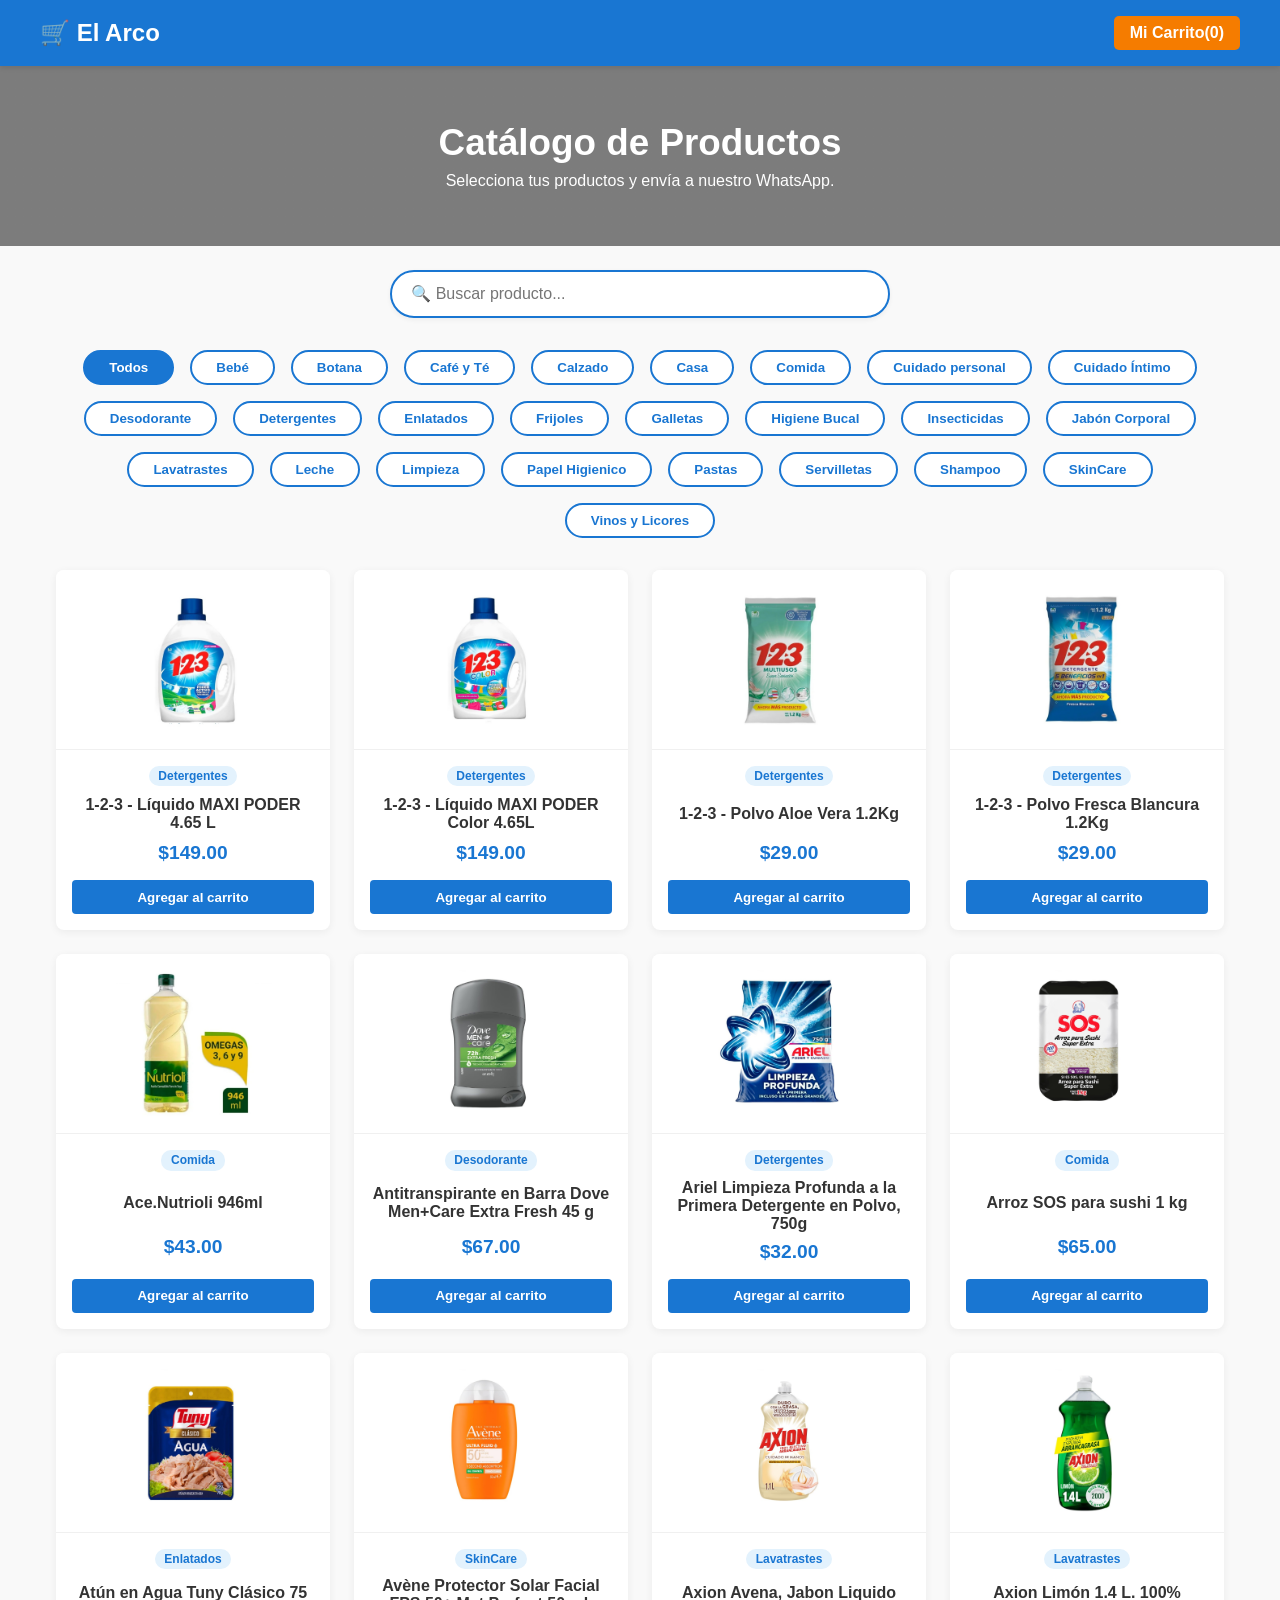
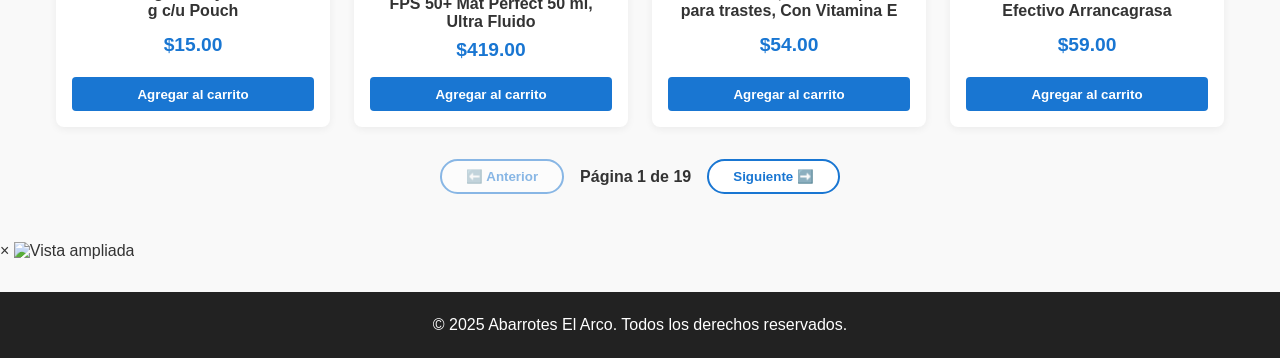
==== commit a54ebea4: "Update index.html" ====
--- a/index.html
+++ b/index.html
@@ -79,7 +79,7 @@
         let carrito = [];
 
 	let paginaActual = 1;
-	let productosPorPagina = 14; // Cambia este número según cuántos quieras mostrar por vista
+	let productosPorPagina = 12; // Cambia este número según cuántos quieras mostrar por vista
        
         // Carga de forma asíncrona tanto el catálogo como el inventario/existencias
         async function inicializarCatalogo() {
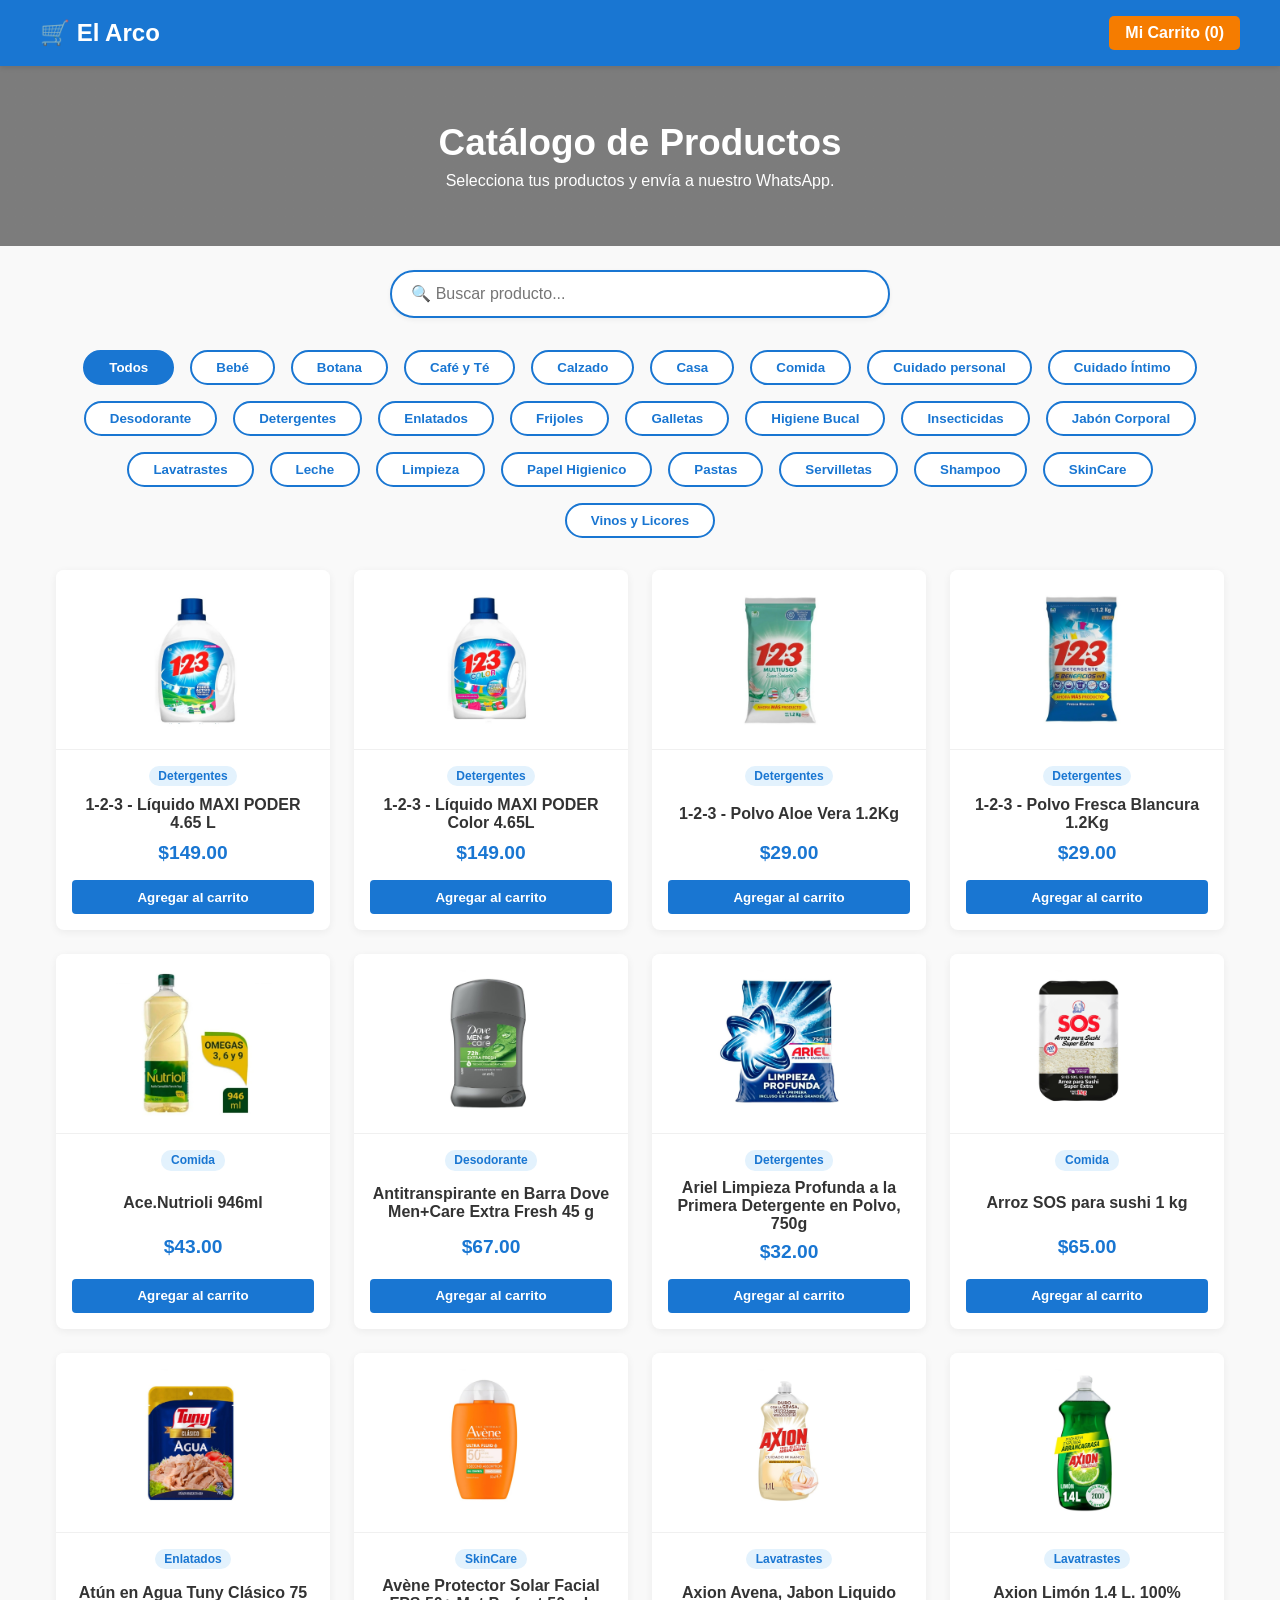
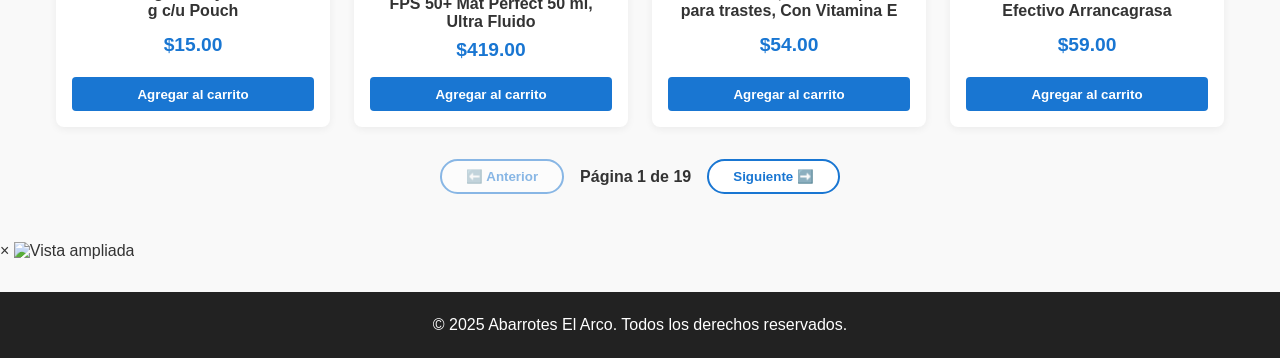
==== commit d231f6f9: "Update index.html" ====
--- a/index.html
+++ b/index.html
@@ -75,8 +75,9 @@
 	
         let categoriaActual = "Todos";
         let textoBusqueda = "";
-		let productosInventario = [];
-        let carrito = [];
+        let productosInventario = [];
+
+        let carrito = JSON.parse(localStorage.getItem('carrito_abarrotes')) || [];
 
 	let paginaActual = 1;
 	let productosPorPagina = 12; // Cambia este número según cuántos quieras mostrar por vista
@@ -112,6 +113,7 @@
                 
                 generarCategoriasDinamicas();
                 cargarProductos("Todos");
+                actualizarInterfaz();
             } catch (error) {
                 console.error("Error al cargar el catálogo o existencias:", error);
                 document.getElementById('products-grid-container').innerHTML = `
@@ -229,6 +231,8 @@
             const productoExistente = carrito.find(item => item.nombre === nombre);
             if (productoExistente) { productoExistente.cantidad++; } 
             else { carrito.push({ nombre: nombre, precio: precio, cantidad: 1 }); }
+
+            guardarCarritoEnStorage();
             actualizarInterfaz();
         }
 
@@ -240,6 +244,7 @@
                     carrito = carrito.filter(item => item.nombre !== nombre);
                 }
             }
+            guardarCarritoEnStorage();
             actualizarInterfaz();
         }
 
@@ -291,7 +296,8 @@
 
             window.open(`https://wa.me/${numeroTelefono}?text=${encodeURIComponent(mensaje)}`, '_blank');
 
-            carrito = [];            
+            carrito = [];      
+            guardarCarritoEnStorage();      
             actualizarInterfaz();        
             cerrarCarrito();            
             alert("¡Pedido enviado! Hemos transferido tu carrito a WhatsApp para finalizar tu compra.");
@@ -300,7 +306,8 @@
         function botonVaciarCarrito() {
             if (carrito.length === 0) return;
             if (confirm("¿Estás seguro de que deseas eliminar todos los productos de tu carrito?")) {
-                carrito = [];          
+                carrito = [];     
+                guardarCarritoEnStorage();     
                 actualizarInterfaz();  
                 cerrarCarrito();       
                 restablecerCategoriaTodos();
@@ -319,6 +326,10 @@
             cargarProductos("Todos");
         }
 
+function guardarCarritoEnStorage() {
+    localStorage.setItem('carrito_abarrotes', JSON.stringify(carrito));
+}
+
 function renderizarControlesPaginacion(totalPaginas) {
             let contenedorPaginacion = document.getElementById('pagination-container');
             
@@ -355,6 +366,17 @@
 
         document.addEventListener("DOMContentLoaded", () => {
             inicializarCatalogo();
+
+// Detectar intentos de recargar o cerrar la página cuando el carrito no esté vacío
+window.addEventListener('beforeunload', (evento) => {
+    if (carrito.length > 0) {
+        // Cancela el evento para activar el popup nativo de confirmación del navegador
+        evento.preventDefault();
+        // Incluir returnValue es necesario para compatibilidad en navegadores antiguos/específicos
+        evento.returnValue = '';
+    }
+});
+
         });
     </script>
 </body>
